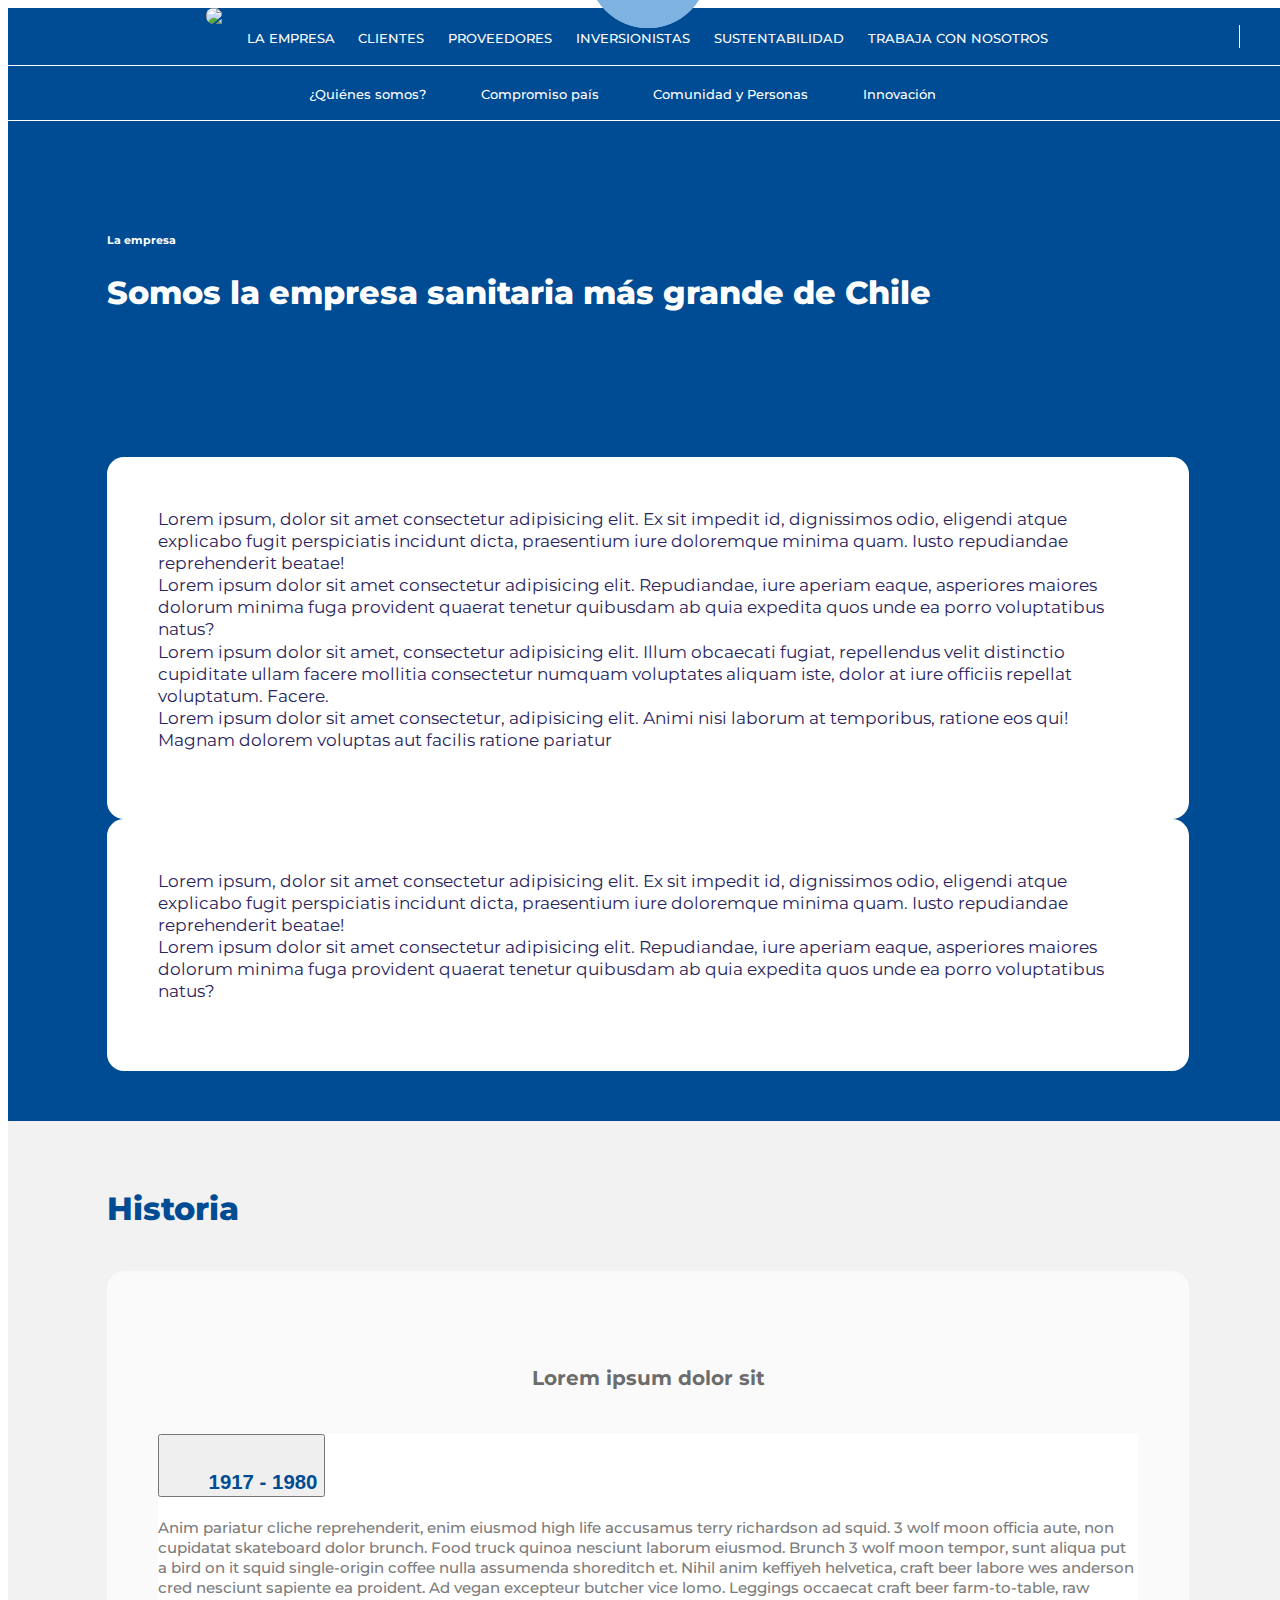
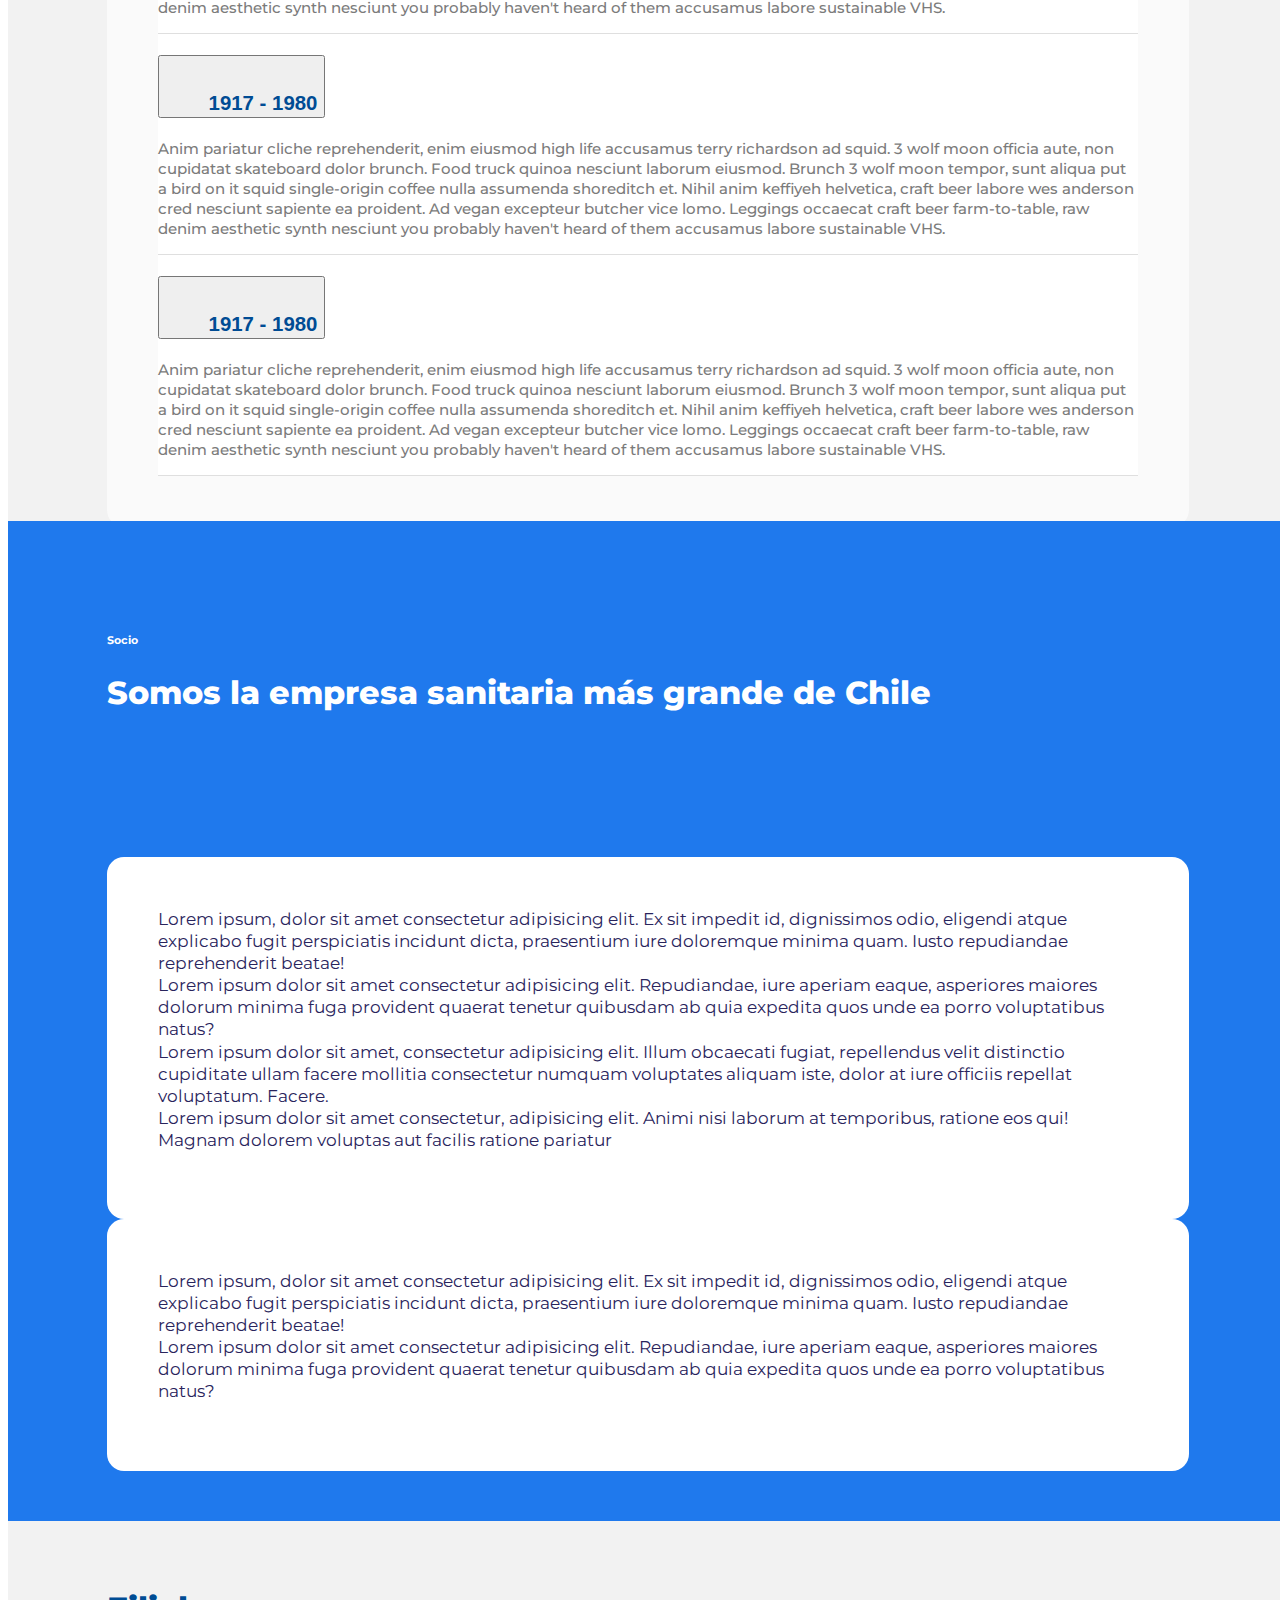
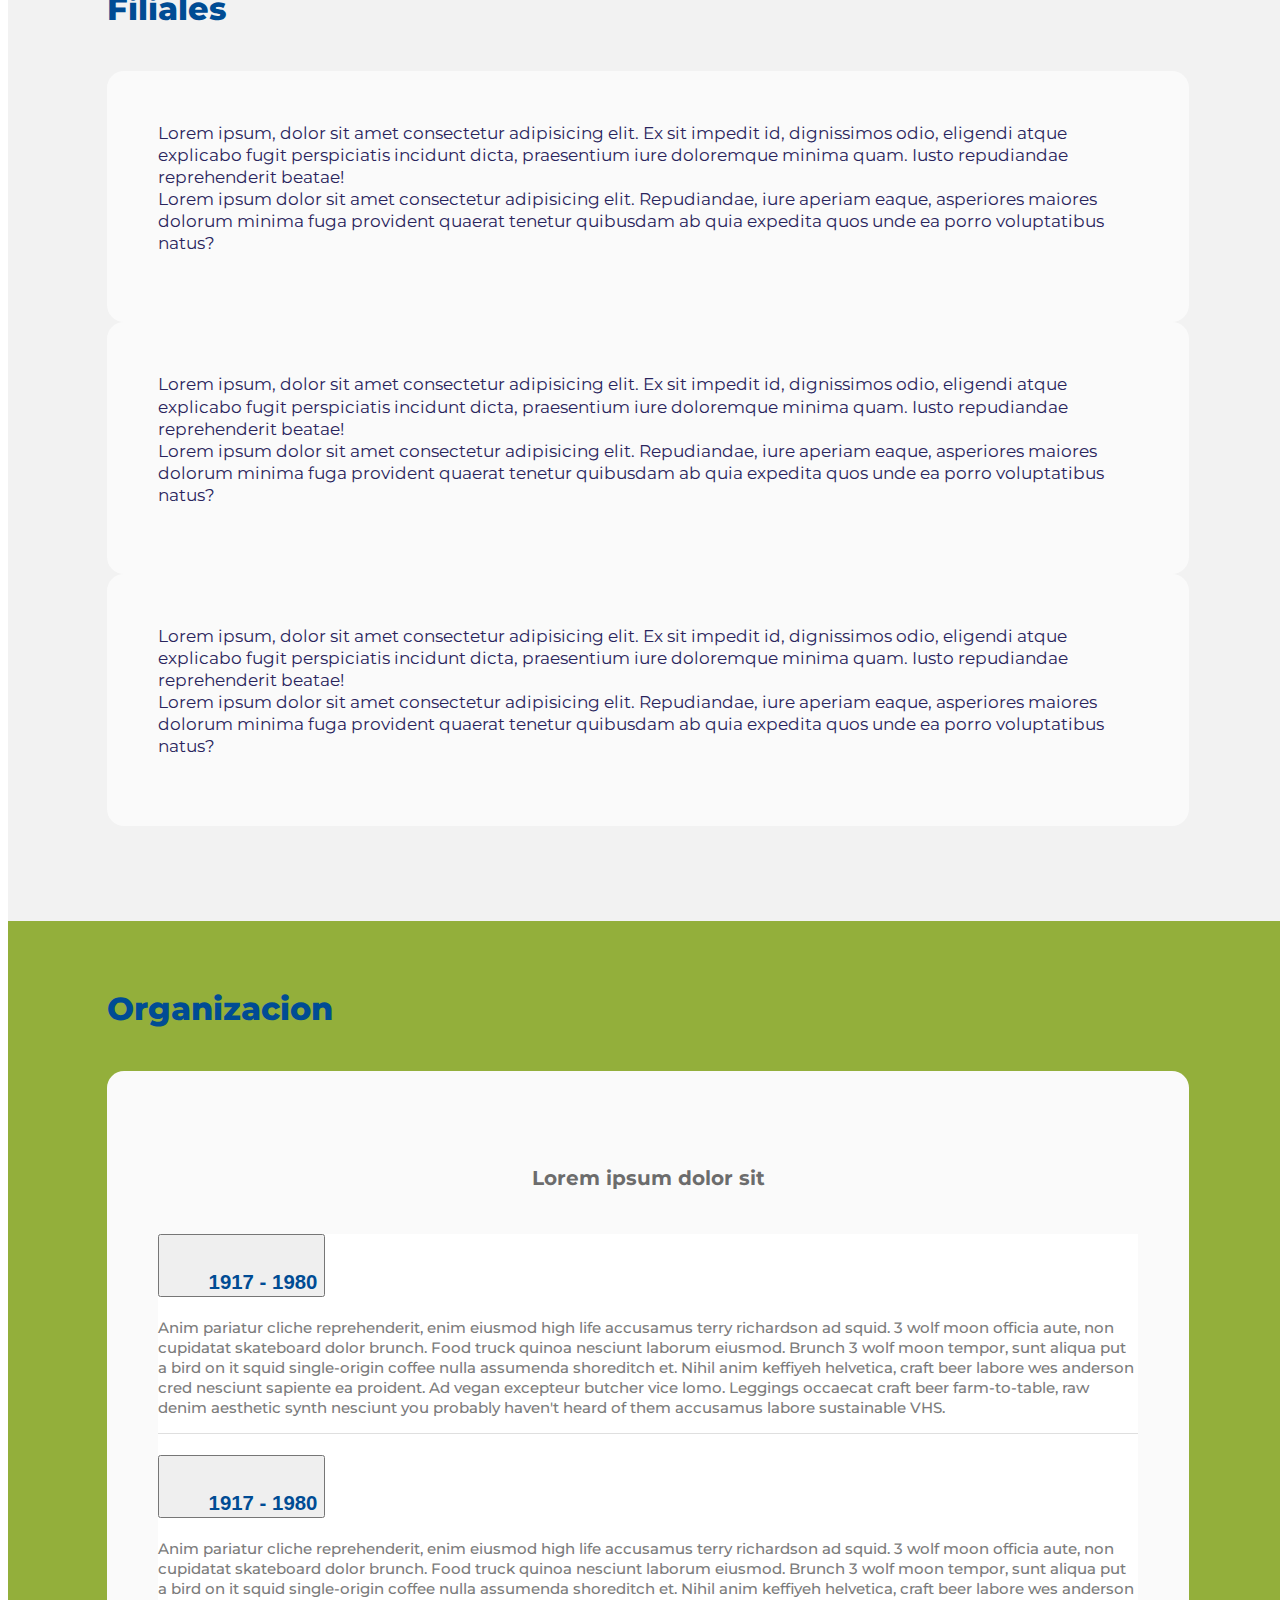
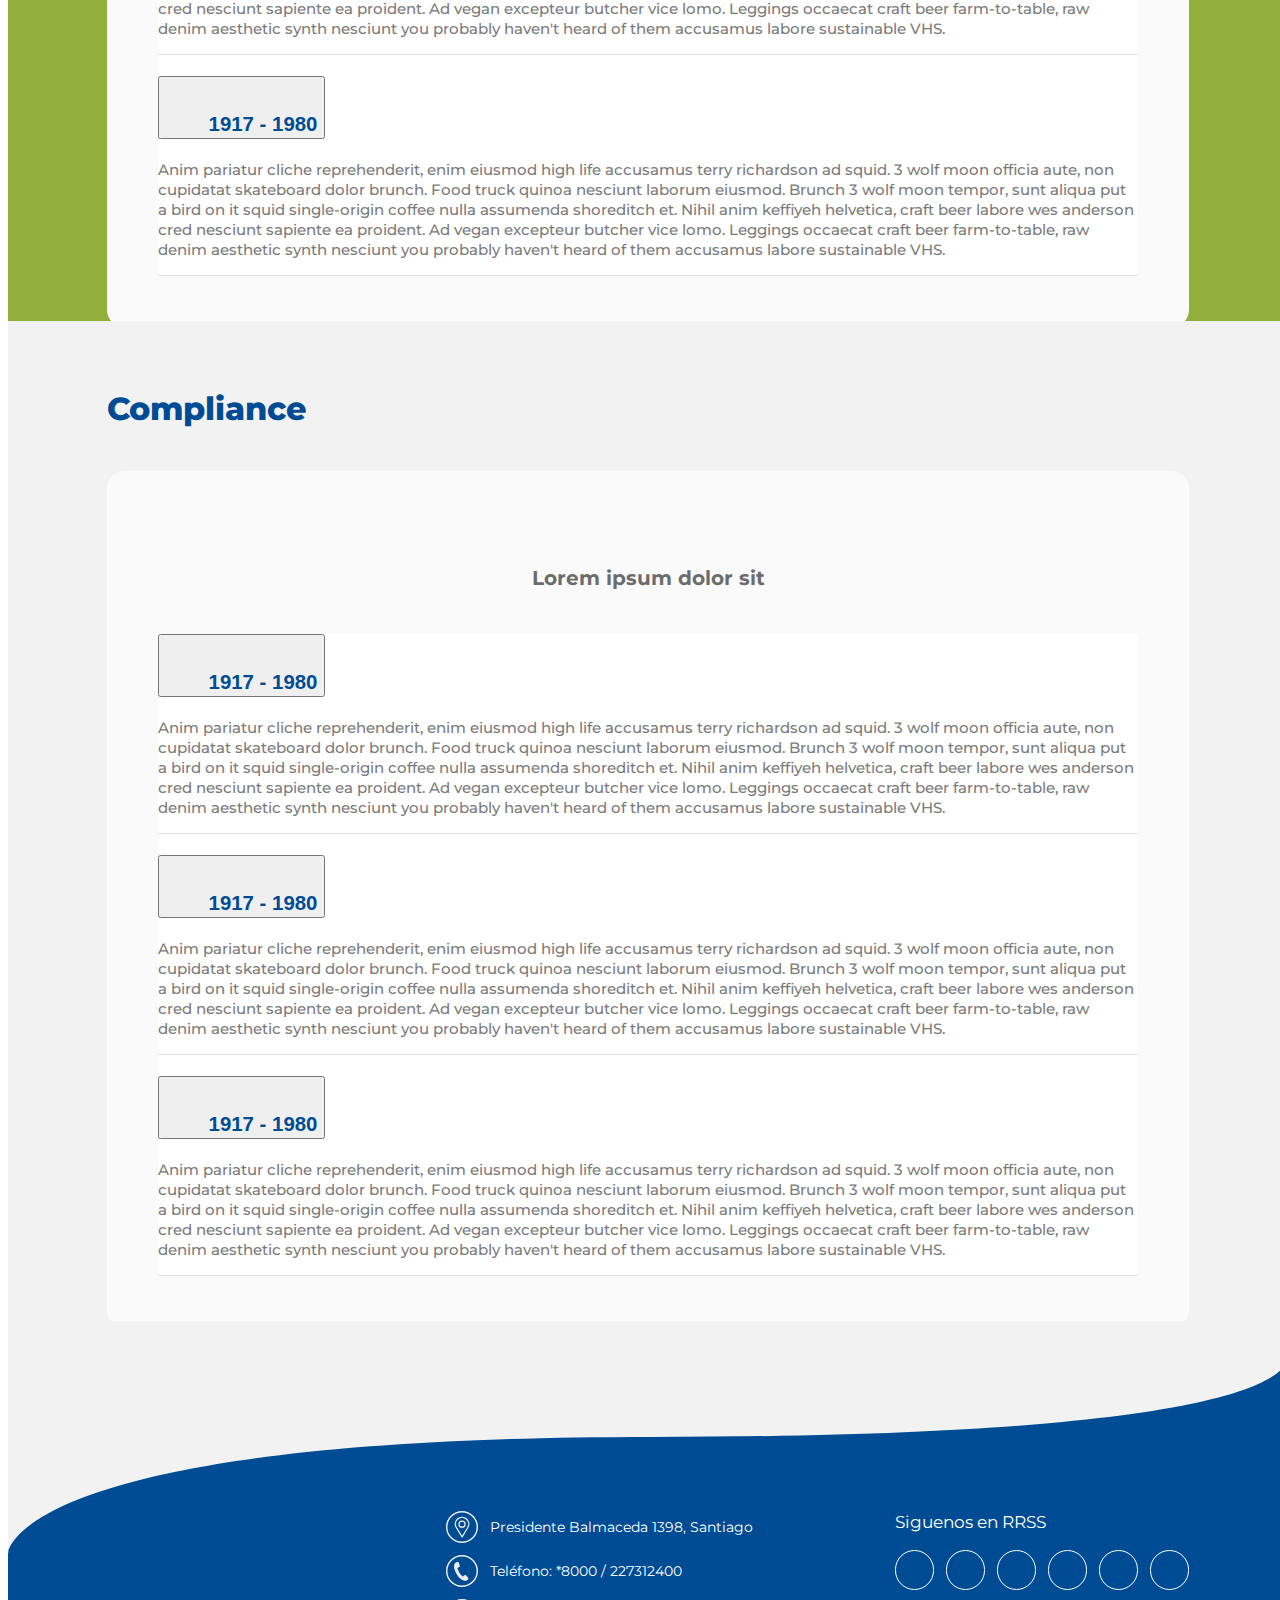
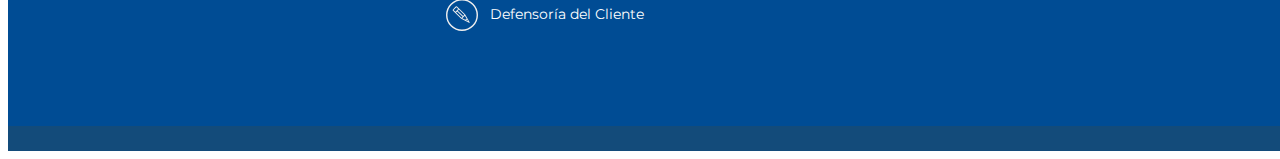
==== index.html @ 18c3deb4 "dev | add footer" ====
<!DOCTYPE html>
<html lang="en">

<head>

  <title>Aguas Andinas</title>
  
  <meta http-equiv="Content-Type" content="text/html; charset=UTF-8" />
  <meta http-equiv="X-UA-Compatible" content="IE=edge,chrome=1">
  <meta name="viewport" content="width=device-width,initial-scale=1">
  <link href="https://fonts.googleapis.com/css2?family=Montserrat:wght@300;400;500;700;800&display=swap"
    rel="stylesheet">
  <link rel="stylesheet" href="https://use.fontawesome.com/releases/v5.8.2/css/all.css"
    integrity="sha384-oS3vJWv+0UjzBfQzYUhtDYW+Pj2yciDJxpsK1OYPAYjqT085Qq/1cq5FLXAZQ7Ay" crossorigin="anonymous" async>
  <link rel="stylesheet" href="https://cdn.jsdelivr.net/npm/bootstrap@4.5.3/dist/css/bootstrap.min.css" integrity="sha384-TX8t27EcRE3e/ihU7zmQxVncDAy5uIKz4rEkgIXeMed4M0jlfIDPvg6uqKI2xXr2" crossorigin="anonymous">
  <link rel="stylesheet" href="css/tiny-slider.css" type="text/css">
  <link rel="stylesheet" href="css/animate.css" type="text/css">
  <link rel="stylesheet" href="css/normalize.css" type="text/css">
  <link rel="stylesheet" href="css/estilos.css" type="text/css">

</head>

<body>

  <header>
    <div class="wrap-2">
      <div class="head-izq">
        <div class="btn-menu">
          <i class="fas fa-bars"></i>
        </div>
        <a href="#" class="logo">
          <img src="images/logo.svg" alt="">
        </a>
      </div>
      <nav>
        <ul>
          <li><a href="#">LA EMPRESA</a></li>
          <li><a href="#">CLIENTES</a></li>
          <li><a href="#">PROVEEDORES</a></li>
          <li><a href="#">INVERSIONISTAS</a></li>
          <li><a href="#">SUSTENTABILIDAD</a></li>
          <li><a href="#">TRABAJA CON NOSOTROS</a></li>
        </ul>
      </nav>
      <div class="alerta">
        <img src="images/ic-alerta.png" alt="">
      </div>
      <div class="iconos">
        <div class="lupa">
          <img src="images/ic-lupa.svg" alt="">
        </div>
        <div class="user">
          <img src="images/ic-user.svg" alt="">
        </div>
      </div>
    </div>
    <div class="wrap-3">
      <nav class="nav-2">
        <ul>
          <li><a href="#">¿Quiénes somos?</a></li>
          <li><a href="#">Compromiso país</a></li>
          <li><a href="#">Comunidad y Personas</a></li>
          <li><a href="#">Innovación</a></li>
        </ul>
      </nav>
    </div>
  </header>

  <div class="menu-lateral">
    <div class="cerrar-menu">
      <i class="fas fa-times"></i>
    </div>
    <nav>
      <ul>
        <li><a href="#">Empresa</a><span><i class="fas fa-chevron-right"></i></span>
          <ul class="submenu">
            <li><a href="#">Quiénes somos</a></li>
            <li><a href="#">Comunidad y Personas</a></li>
            <li><a href="#">Innovación</a></li>
          </ul>
        </li>
        <li><a href="#">Clientes</a><span><i class="fas fa-chevron-right"></i></span>
          <ul class="submenu">
            <li><a href="#">Quiénes somos</a></li>
            <li><a href="#">Comunidad y Personas</a></li>
            <li><a href="#">Innovación</a></li>
          </ul>
        </li>
        <li><a href="#">Proveedores</a><span><i class="fas fa-chevron-right"></i></span>
          <ul class="submenu">
            <li><a href="#">Quiénes somos</a></li>
            <li><a href="#">Comunidad y Personas</a></li>
            <li><a href="#">Innovación</a></li>
          </ul>
        </li>
        <li><a href="#">Inversionistas</a><span><i class="fas fa-chevron-right"></i></span>
          <ul class="submenu">
            <li><a href="#">Quiénes somos</a></li>
            <li><a href="#">Comunidad y Personas</a></li>
            <li><a href="#">Innovación</a></li>
          </ul>
        </li>
        <li><a href="#">Sustentabilidad</a><span><i class="fas fa-chevron-right"></i></span>
          <ul class="submenu">
            <li><a href="#">Quiénes somos</a></li>
            <li><a href="#">Comunidad y Personas</a></li>
            <li><a href="#">Innovación</a></li>
          </ul>
        </li>
        <li><a href="#">Trabaja con Nosotros</a><span><i class="fas fa-chevron-right"></i></span>
          <ul class="submenu">
            <li><a href="#">Quiénes somos</a></li>
            <li><a href="#">Comunidad y Personas</a></li>
            <li><a href="#">Innovación</a></li>
          </ul>
        </li>
      </ul>
    </nav>
    <div class="accesos-rapidos">
      <span>Accesos Rápidos <i class="fas fa-chevron-right"></i></span>
      <ul>
        <li><a href="#">Revisa Trabajos En Vía Pública</a></li>
        <li><a href="#">Pagar Cuenta</a></li>
        <li><a href="#">Servicio Al Cliente</a></li>
        <li><a href="#">Informa Lectura De Tu Medidor</a></li>
        <li><a href="#">Descarga Tu Boleta</a></li>
        <li><a href="#">Lugares De Pago</a></li>
      </ul>
    </div>
  </div>

  <div class="buscador">
    <input type="text">
    <button>Buscar</button>
  </div>

  <div class="login">
    <div class="w-login">
      <div class="cerrar-login">
        <img src="images/cerrar.svg" alt="">
      </div>
      <h3>Mi Oficina Virtual</h3>

      <div class="form-group">
        <label>Rut</label>
        <input type="text">
      </div>

      <div class="form-group">
        <label>Contraseña</label>
        <input type="password">
      </div>
      <input type="submit" value="INGRESAR">
      <div class="links-login">
        <a href="#">¿Olvidaste tu contraseña?</a>
        <a href="#">Olvidé mi usuario</a>
      </div>

      <div class="login-redes">
        <div class="otras"><span>o</span></div>
        <a href="#" class="facebook"><i class="fab fa-facebook"></i> Ingresar con Facebook</a>
        <a href="#" class="google"><i class="fab fa-google"></i> Ingresar con Google</a>
        <a href="#" class="twitter"><i class="fab fa-twitter"></i> Ingresar con Twitter</a>
      </div>
      <div class="registrarme">
        <a href="#">Quiero registrarme</a>
        
      </div>
    </div>
  </div>

  <!--<section class="slide-home">
    <div class="carrusel blanco">
      <div class="c-1">
        <div class="item">
          <img src="images/slide1.jpg" class="img-slide" alt="">
          <div class="texto">
            <h5 class="wow fadeInUp2">Haz todo lo que necesitas en tu</h5>
            <h2 class="wow fadeInUp2">Oficina Virtual</h2>
          </div>
        </div>
        <div class="item">
          <img src="images/slide1.jpg" class="img-slide" alt="">
          <div class="texto">
            <h5>Haz todo lo que necesitas en tu</h5>
            <h2>Oficina Virtual</h2>
          </div>
        </div>
        <div class="item">
          <img src="images/slide1.jpg" class="img-slide" alt="">
          <div class="texto">
            <h5>Haz todo lo que necesitas en tu</h5>
            <h2>Oficina Virtual</h2>
          </div>
        </div>
      </div>
    </div>
  </section>-->

  <section class="empresa">
    <div class="wrap-int">
      <div class="row">
        <div class="col-lg-12">
          <div class="row">
            <div class="col-lg-4">
              <h6>La empresa</h6>
              <h2 class="titulo-white">Somos la empresa sanitaria más grande de Chile</h2>              
            </div>
            <div class="col-lg-8">
              <img class="img-01" src="images/01.La_empresa.png">
            </div>
          </div>
          <div class="row align-items-end">
            <div class="col-lg-6">
              <div class="card-cont">
                <p>Lorem ipsum, dolor sit amet consectetur adipisicing elit. Ex sit impedit id, dignissimos odio, eligendi atque explicabo fugit perspiciatis incidunt dicta, praesentium iure doloremque minima quam. Iusto repudiandae reprehenderit beatae!<br>
                Lorem ipsum dolor sit amet consectetur adipisicing elit. Repudiandae, iure aperiam eaque, asperiores maiores dolorum minima fuga provident quaerat tenetur quibusdam ab quia expedita quos unde ea porro voluptatibus natus?<br>
                Lorem ipsum dolor sit amet, consectetur adipisicing elit. Illum obcaecati fugiat, repellendus velit distinctio cupiditate ullam facere mollitia consectetur numquam voluptates aliquam iste, dolor at iure officiis repellat voluptatum. Facere.<br>
                Lorem ipsum dolor sit amet consectetur, adipisicing elit. Animi nisi laborum at temporibus, ratione eos qui! Magnam dolorem voluptas aut facilis ratione pariatur
                </p>                
              </div>
            </div>
            <div class="col-lg-6">
              <div class="card-cont">
                <p>Lorem ipsum, dolor sit amet consectetur adipisicing elit. Ex sit impedit id, dignissimos odio, eligendi atque explicabo fugit perspiciatis incidunt dicta, praesentium iure doloremque minima quam. Iusto repudiandae reprehenderit beatae!<br>
                Lorem ipsum dolor sit amet consectetur adipisicing elit. Repudiandae, iure aperiam eaque, asperiores maiores dolorum minima fuga provident quaerat tenetur quibusdam ab quia expedita quos unde ea porro voluptatibus natus?
                </p>                
              </div>
            </div>
          </div>
        </div>
      </div>
    </div>
  </section>

  <section class="historia">
    <div class="wrap-int">
      <div class="row">
        <div class="col-lg-12">
          <div class="row">
            <div class="col-lg-4">
              <h2 class="titulo-blue">Historia</h2>
            </div>
          </div>
          <div class="row">
            <div class="col-lg-12">
              <div class="card-cont">
                <div class="row">
                  <div class="col-lg-12">
                    <div class="circle-date">
                      <p>1861</p>
                    </div>
                    <h3>Lorem ipsum dolor sit</h3>
                  </div>
                  <div class="col-lg-12 ">
                    <div class="accordion" id="accordionExample">
                      <div class="card">
                        <div class="card-header" id="headingOne">
                          <h2 class="mb-0">
                            <button class="btn btn-block text-left" type="button" data-toggle="collapse" data-target="#collapseOne" aria-expanded="true" aria-controls="collapseOne">
                              <span class="ico-plus"></span><h5>1917 - 1980</h5>
                            </button>
                          </h2>
                        </div>
                    
                        <div id="collapseOne" class="collapse show" aria-labelledby="headingOne" data-parent="#accordionExample">
                          <div class="card-body">
                            <p>
                              Anim pariatur cliche reprehenderit, enim eiusmod high life accusamus terry richardson ad squid. 3 wolf moon officia aute, non cupidatat skateboard dolor brunch. Food truck quinoa nesciunt laborum eiusmod. Brunch 3 wolf moon tempor, sunt aliqua put a bird on it squid single-origin coffee nulla assumenda shoreditch et. Nihil anim keffiyeh helvetica, craft beer labore wes anderson cred nesciunt sapiente ea proident. Ad vegan excepteur butcher vice lomo. Leggings occaecat craft beer farm-to-table, raw denim aesthetic synth nesciunt you probably haven't heard of them accusamus labore sustainable VHS.                              
                            </p>
                          </div>
                        </div>
                      </div>
                      <div class="card">
                        <div class="card-header" id="headingTwo">
                          <h2 class="mb-0">
                            <button class="btn btn-block text-left collapsed" type="button" data-toggle="collapse" data-target="#collapseTwo" aria-expanded="false" aria-controls="collapseTwo">
                              <span class="ico-plus"></span><h5>1917 - 1980</h5>
                            </button>
                          </h2>
                        </div>
                        <div id="collapseTwo" class="collapse" aria-labelledby="headingTwo" data-parent="#accordionExample">
                          <div class="card-body">
                            <p>
                              Anim pariatur cliche reprehenderit, enim eiusmod high life accusamus terry richardson ad squid. 3 wolf moon officia aute, non cupidatat skateboard dolor brunch. Food truck quinoa nesciunt laborum eiusmod. Brunch 3 wolf moon tempor, sunt aliqua put a bird on it squid single-origin coffee nulla assumenda shoreditch et. Nihil anim keffiyeh helvetica, craft beer labore wes anderson cred nesciunt sapiente ea proident. Ad vegan excepteur butcher vice lomo. Leggings occaecat craft beer farm-to-table, raw denim aesthetic synth nesciunt you probably haven't heard of them accusamus labore sustainable VHS.                              
                            </p>
                          </div>
                        </div>
                      </div>
                      <div class="card">
                        <div class="card-header" id="headingThree">
                          <h2 class="mb-0">
                            <button class="btn btn-block text-left collapsed" type="button" data-toggle="collapse" data-target="#collapseThree" aria-expanded="false" aria-controls="collapseThree">
                              <span class="ico-plus"></span><h5>1917 - 1980</h5>
                            </button>
                          </h2>
                        </div>
                        <div id="collapseThree" class="collapse" aria-labelledby="headingThree" data-parent="#accordionExample">
                          <div class="card-body">
                            <p>
                              Anim pariatur cliche reprehenderit, enim eiusmod high life accusamus terry richardson ad squid. 3 wolf moon officia aute, non cupidatat skateboard dolor brunch. Food truck quinoa nesciunt laborum eiusmod. Brunch 3 wolf moon tempor, sunt aliqua put a bird on it squid single-origin coffee nulla assumenda shoreditch et. Nihil anim keffiyeh helvetica, craft beer labore wes anderson cred nesciunt sapiente ea proident. Ad vegan excepteur butcher vice lomo. Leggings occaecat craft beer farm-to-table, raw denim aesthetic synth nesciunt you probably haven't heard of them accusamus labore sustainable VHS.                              
                            </p>
                          </div>
                        </div>
                      </div>
                    </div>                               
                  </div>
                </div>
              </div>
            </div>
          </div>
        </div>        
      </div>
      <!--<div class="accesos-desktop">
        <div class="carrusel con-nav azul">
          <div class="c-6">
            <div class="item">
              <a href="#" class="item-acceso">
                <figure>
                  <img src="images/ic1.svg" alt="">
                </figure>
                <p>REVISA TRABAJOS<br> EN VÍA PÚBLICA</p>
              </a>
            </div>
            <div class="item">
              <a href="#" class="item-acceso">
                <figure>
                  <img src="images/ic2.svg" alt="">
                </figure>
                <p>Paga tu Cuenta</p>
              </a>
            </div>
            <div class="item">
              <a href="#" class="item-acceso">
                <figure>
                  <img src="images/ic3.svg" alt="">
                </figure>
                <p>SERVICIO<br> AL CLIENTE</p>
              </a>
            </div>
            <div class="item">
              <a href="#" class="item-acceso">
                <figure>
                  <img src="images/ic4.svg" alt="">
                </figure>
                <p>INFORMA LECTURA<br> DE TU MEDIDOR</p>
              </a>
            </div>
            <div class="item">
              <a href="#" class="item-acceso">
                <figure>
                  <img src="images/ic5.svg" alt="">
                </figure>
                <p>DESCARGA<br> TU BOLETA</p>
              </a>
            </div>
            <div class="item">
              <a href="#" class="item-acceso">
                <figure>
                  <img src="images/ic6.svg" alt="">
                </figure>
                <p>LUGARES<br> DE PAGO</p>
              </a>
            </div>
            <div class="item">
              <a href="#" class="item-acceso">
                <figure>
                  <img src="images/ic7.svg" alt="">
                </figure>
                <p>Mi Boleta<br> por E-mail</p>
              </a>
            </div>
            <div class="item">
              <a href="#" class="item-acceso">
                <figure>
                  <img src="images/ic8.svg" alt="">
                </figure>
                <p>Agenda tu<br> Atención</p>
              </a>
            </div>
            <div class="item">
              <a href="#" class="item-acceso">
                <figure>
                  <img src="images/ic9.svg" alt="">
                </figure>
                <p>Ayuda COVID-19</p>
              </a>
            </div>
          </div>
        </div>
      </div>
      <div class="accesos-mobile">
        <div class="row">
          <div class="col-sm-4 col-6">
            <a href="#" class="item-acceso">
              <figure>
                <img src="images/ic1.svg" alt="">
              </figure>
              <p>REVISA TRABAJOS<br> EN VÍA PÚBLICA</p>
            </a>
          </div>
          <div class="col-sm-4 col-6">
            <a href="#" class="item-acceso">
              <figure>
                <img src="images/ic2.svg" alt="">
              </figure>
              <p>Paga tu Cuenta</p>
            </a>
          </div>
          <div class="col-sm-4 col-6">
            <a href="#" class="item-acceso">
              <figure>
                <img src="images/ic3.svg" alt="">
              </figure>
              <p>SERVICIO<br> AL CLIENTE</p>
            </a>
          </div>
          <div class="col-sm-4 col-6">
            <a href="#" class="item-acceso">
              <figure>
                <img src="images/ic4.svg" alt="">
              </figure>
              <p>INFORMA LECTURA<br> DE TU MEDIDOR</p>
            </a>
          </div>
          <div class="col-sm-4 col-6">
            <a href="#" class="item-acceso">
              <figure>
                <img src="images/ic5.svg" alt="">
              </figure>
              <p>DESCARGA<br> TU BOLETA</p>
            </a>
          </div>
          <div class="col-sm-4 col-6">
            <a href="#" class="item-acceso">
              <figure>
                <img src="images/ic6.svg" alt="">
              </figure>
              <p>LUGARES<br> DE PAGO</p>
            </a>
          </div>
          <div class="col-sm-4 col-6">
            <a href="#" class="item-acceso">
              <figure>
                <img src="images/ic7.svg" alt="">
              </figure>
              <p>Mi Boleta<br> por E-mail</p>
            </a>
          </div>
          <div class="col-sm-4 col-6">
            <a href="#" class="item-acceso">
              <figure>
                <img src="images/ic8.svg" alt="">
              </figure>
              <p>Agenda tu<br> Atención</p>
            </a>
          </div>
          <div class="col-sm-4 col-6">
            <a href="#" class="item-acceso">
              <figure>
                <img src="images/ic9.svg" alt="">
              </figure>
              <p>Ayuda COVID-19</p>
            </a>
          </div>
        </div>
      </div>-->
    </div>
  </section>

  <section class="socio">
    <div class="wrap-int">
      <div class="row">
        <div class="col-lg-12">
          <div class="row">
            <div class="col-lg-4">
              <h6>Socio</h6>
              <h2 class="titulo-white">Somos la empresa sanitaria más grande de Chile</h2>              
            </div>
            <div class="col-lg-8">
              <img class="img-01" src="images/01.La_empresa.png">
            </div>
          </div>
          <div class="row align-items-end">
            <div class="col-lg-6">
              <div class="card-cont">
                <p>Lorem ipsum, dolor sit amet consectetur adipisicing elit. Ex sit impedit id, dignissimos odio, eligendi atque explicabo fugit perspiciatis incidunt dicta, praesentium iure doloremque minima quam. Iusto repudiandae reprehenderit beatae!<br>
                Lorem ipsum dolor sit amet consectetur adipisicing elit. Repudiandae, iure aperiam eaque, asperiores maiores dolorum minima fuga provident quaerat tenetur quibusdam ab quia expedita quos unde ea porro voluptatibus natus?<br>
                Lorem ipsum dolor sit amet, consectetur adipisicing elit. Illum obcaecati fugiat, repellendus velit distinctio cupiditate ullam facere mollitia consectetur numquam voluptates aliquam iste, dolor at iure officiis repellat voluptatum. Facere.<br>
                Lorem ipsum dolor sit amet consectetur, adipisicing elit. Animi nisi laborum at temporibus, ratione eos qui! Magnam dolorem voluptas aut facilis ratione pariatur
                </p>                
              </div>
            </div>
            <div class="col-lg-6">
              <div class="card-cont">
                <p>Lorem ipsum, dolor sit amet consectetur adipisicing elit. Ex sit impedit id, dignissimos odio, eligendi atque explicabo fugit perspiciatis incidunt dicta, praesentium iure doloremque minima quam. Iusto repudiandae reprehenderit beatae!<br>
                Lorem ipsum dolor sit amet consectetur adipisicing elit. Repudiandae, iure aperiam eaque, asperiores maiores dolorum minima fuga provident quaerat tenetur quibusdam ab quia expedita quos unde ea porro voluptatibus natus?
                </p>                
              </div>
            </div>
          </div>
        </div>
      </div>
    </div>
  </section> 

  <section class="filiales">
    <div class="wrap-int">
      <div class="row">
        <div class="col-lg-12">
          <div class="row">
            <div class="col-lg-4">
              <h2 class="titulo-blue">Filiales</h2>
            </div>
          </div>
          <div class="row">
            <div class="col-lg-4">
              <div class="card-cont">
                <p>Lorem ipsum, dolor sit amet consectetur adipisicing elit. Ex sit impedit id, dignissimos odio, eligendi atque explicabo fugit perspiciatis incidunt dicta, praesentium iure doloremque minima quam. Iusto repudiandae reprehenderit beatae!<br>
                Lorem ipsum dolor sit amet consectetur adipisicing elit. Repudiandae, iure aperiam eaque, asperiores maiores dolorum minima fuga provident quaerat tenetur quibusdam ab quia expedita quos unde ea porro voluptatibus natus?
                </p>                
              </div>
            </div>
            <div class="col-lg-4">
              <div class="card-cont">
                <p>Lorem ipsum, dolor sit amet consectetur adipisicing elit. Ex sit impedit id, dignissimos odio, eligendi atque explicabo fugit perspiciatis incidunt dicta, praesentium iure doloremque minima quam. Iusto repudiandae reprehenderit beatae!<br>
                Lorem ipsum dolor sit amet consectetur adipisicing elit. Repudiandae, iure aperiam eaque, asperiores maiores dolorum minima fuga provident quaerat tenetur quibusdam ab quia expedita quos unde ea porro voluptatibus natus?
                </p>                
              </div>
            </div>
            <div class="col-lg-4">
              <div class="card-cont">
                <p>Lorem ipsum, dolor sit amet consectetur adipisicing elit. Ex sit impedit id, dignissimos odio, eligendi atque explicabo fugit perspiciatis incidunt dicta, praesentium iure doloremque minima quam. Iusto repudiandae reprehenderit beatae!<br>
                Lorem ipsum dolor sit amet consectetur adipisicing elit. Repudiandae, iure aperiam eaque, asperiores maiores dolorum minima fuga provident quaerat tenetur quibusdam ab quia expedita quos unde ea porro voluptatibus natus?
                </p>                
              </div>
            </div>
          </div>
        </div>        
      </div>
      <!--<div class="accesos-desktop">
        <div class="carrusel con-nav azul">
          <div class="c-6">
            <div class="item">
              <a href="#" class="item-acceso">
                <figure>
                  <img src="images/ic1.svg" alt="">
                </figure>
                <p>REVISA TRABAJOS<br> EN VÍA PÚBLICA</p>
              </a>
            </div>
            <div class="item">
              <a href="#" class="item-acceso">
                <figure>
                  <img src="images/ic2.svg" alt="">
                </figure>
                <p>Paga tu Cuenta</p>
              </a>
            </div>
            <div class="item">
              <a href="#" class="item-acceso">
                <figure>
                  <img src="images/ic3.svg" alt="">
                </figure>
                <p>SERVICIO<br> AL CLIENTE</p>
              </a>
            </div>
            <div class="item">
              <a href="#" class="item-acceso">
                <figure>
                  <img src="images/ic4.svg" alt="">
                </figure>
                <p>INFORMA LECTURA<br> DE TU MEDIDOR</p>
              </a>
            </div>
            <div class="item">
              <a href="#" class="item-acceso">
                <figure>
                  <img src="images/ic5.svg" alt="">
                </figure>
                <p>DESCARGA<br> TU BOLETA</p>
              </a>
            </div>
            <div class="item">
              <a href="#" class="item-acceso">
                <figure>
                  <img src="images/ic6.svg" alt="">
                </figure>
                <p>LUGARES<br> DE PAGO</p>
              </a>
            </div>
            <div class="item">
              <a href="#" class="item-acceso">
                <figure>
                  <img src="images/ic7.svg" alt="">
                </figure>
                <p>Mi Boleta<br> por E-mail</p>
              </a>
            </div>
            <div class="item">
              <a href="#" class="item-acceso">
                <figure>
                  <img src="images/ic8.svg" alt="">
                </figure>
                <p>Agenda tu<br> Atención</p>
              </a>
            </div>
            <div class="item">
              <a href="#" class="item-acceso">
                <figure>
                  <img src="images/ic9.svg" alt="">
                </figure>
                <p>Ayuda COVID-19</p>
              </a>
            </div>
          </div>
        </div>
      </div>
      <div class="accesos-mobile">
        <div class="row">
          <div class="col-sm-4 col-6">
            <a href="#" class="item-acceso">
              <figure>
                <img src="images/ic1.svg" alt="">
              </figure>
              <p>REVISA TRABAJOS<br> EN VÍA PÚBLICA</p>
            </a>
          </div>
          <div class="col-sm-4 col-6">
            <a href="#" class="item-acceso">
              <figure>
                <img src="images/ic2.svg" alt="">
              </figure>
              <p>Paga tu Cuenta</p>
            </a>
          </div>
          <div class="col-sm-4 col-6">
            <a href="#" class="item-acceso">
              <figure>
                <img src="images/ic3.svg" alt="">
              </figure>
              <p>SERVICIO<br> AL CLIENTE</p>
            </a>
          </div>
          <div class="col-sm-4 col-6">
            <a href="#" class="item-acceso">
              <figure>
                <img src="images/ic4.svg" alt="">
              </figure>
              <p>INFORMA LECTURA<br> DE TU MEDIDOR</p>
            </a>
          </div>
          <div class="col-sm-4 col-6">
            <a href="#" class="item-acceso">
              <figure>
                <img src="images/ic5.svg" alt="">
              </figure>
              <p>DESCARGA<br> TU BOLETA</p>
            </a>
          </div>
          <div class="col-sm-4 col-6">
            <a href="#" class="item-acceso">
              <figure>
                <img src="images/ic6.svg" alt="">
              </figure>
              <p>LUGARES<br> DE PAGO</p>
            </a>
          </div>
          <div class="col-sm-4 col-6">
            <a href="#" class="item-acceso">
              <figure>
                <img src="images/ic7.svg" alt="">
              </figure>
              <p>Mi Boleta<br> por E-mail</p>
            </a>
          </div>
          <div class="col-sm-4 col-6">
            <a href="#" class="item-acceso">
              <figure>
                <img src="images/ic8.svg" alt="">
              </figure>
              <p>Agenda tu<br> Atención</p>
            </a>
          </div>
          <div class="col-sm-4 col-6">
            <a href="#" class="item-acceso">
              <figure>
                <img src="images/ic9.svg" alt="">
              </figure>
              <p>Ayuda COVID-19</p>
            </a>
          </div>
        </div>
      </div>-->
    </div>
  </section> 

  <section class="organizacion">
    <div class="wrap-int">
      <div class="row">
        <div class="col-lg-12">
          <div class="row">
            <div class="col-lg-4">
              <h2 class="titulo-blue">Organizacion</h2>
            </div>
          </div>
          <div class="row">
            <div class="col-lg-12">
              <div class="card-cont">
                <div class="row">
                  <div class="col-lg-12">
                    <div class="circle-date">
                      <p>1861</p>
                    </div>
                    <h3>Lorem ipsum dolor sit</h3>
                  </div>
                  <div class="col-lg-12 ">
                    <div class="accordion" id="accordionExample">
                      <div class="card">
                        <div class="card-header" id="headingOne">
                          <h2 class="mb-0">
                            <button class="btn btn-block text-left" type="button" data-toggle="collapse" data-target="#collapseOne" aria-expanded="true" aria-controls="collapseOne">
                              <span class="ico-plus"></span><h5>1917 - 1980</h5>
                            </button>
                          </h2>
                        </div>
                    
                        <div id="collapseOne" class="collapse show" aria-labelledby="headingOne" data-parent="#accordionExample">
                          <div class="card-body">
                            <p>
                              Anim pariatur cliche reprehenderit, enim eiusmod high life accusamus terry richardson ad squid. 3 wolf moon officia aute, non cupidatat skateboard dolor brunch. Food truck quinoa nesciunt laborum eiusmod. Brunch 3 wolf moon tempor, sunt aliqua put a bird on it squid single-origin coffee nulla assumenda shoreditch et. Nihil anim keffiyeh helvetica, craft beer labore wes anderson cred nesciunt sapiente ea proident. Ad vegan excepteur butcher vice lomo. Leggings occaecat craft beer farm-to-table, raw denim aesthetic synth nesciunt you probably haven't heard of them accusamus labore sustainable VHS.                              
                            </p>
                          </div>
                        </div>
                      </div>
                      <div class="card">
                        <div class="card-header" id="headingTwo">
                          <h2 class="mb-0">
                            <button class="btn btn-block text-left collapsed" type="button" data-toggle="collapse" data-target="#collapseTwo" aria-expanded="false" aria-controls="collapseTwo">
                              <span class="ico-plus"></span><h5>1917 - 1980</h5>
                            </button>
                          </h2>
                        </div>
                        <div id="collapseTwo" class="collapse" aria-labelledby="headingTwo" data-parent="#accordionExample">
                          <div class="card-body">
                            <p>
                              Anim pariatur cliche reprehenderit, enim eiusmod high life accusamus terry richardson ad squid. 3 wolf moon officia aute, non cupidatat skateboard dolor brunch. Food truck quinoa nesciunt laborum eiusmod. Brunch 3 wolf moon tempor, sunt aliqua put a bird on it squid single-origin coffee nulla assumenda shoreditch et. Nihil anim keffiyeh helvetica, craft beer labore wes anderson cred nesciunt sapiente ea proident. Ad vegan excepteur butcher vice lomo. Leggings occaecat craft beer farm-to-table, raw denim aesthetic synth nesciunt you probably haven't heard of them accusamus labore sustainable VHS.                              
                            </p>
                          </div>
                        </div>
                      </div>
                      <div class="card">
                        <div class="card-header" id="headingThree">
                          <h2 class="mb-0">
                            <button class="btn btn-block text-left collapsed" type="button" data-toggle="collapse" data-target="#collapseThree" aria-expanded="false" aria-controls="collapseThree">
                              <span class="ico-plus"></span><h5>1917 - 1980</h5>
                            </button>
                          </h2>
                        </div>
                        <div id="collapseThree" class="collapse" aria-labelledby="headingThree" data-parent="#accordionExample">
                          <div class="card-body">
                            <p>
                              Anim pariatur cliche reprehenderit, enim eiusmod high life accusamus terry richardson ad squid. 3 wolf moon officia aute, non cupidatat skateboard dolor brunch. Food truck quinoa nesciunt laborum eiusmod. Brunch 3 wolf moon tempor, sunt aliqua put a bird on it squid single-origin coffee nulla assumenda shoreditch et. Nihil anim keffiyeh helvetica, craft beer labore wes anderson cred nesciunt sapiente ea proident. Ad vegan excepteur butcher vice lomo. Leggings occaecat craft beer farm-to-table, raw denim aesthetic synth nesciunt you probably haven't heard of them accusamus labore sustainable VHS.                              
                            </p>
                          </div>
                        </div>
                      </div>
                    </div>                               
                  </div>
                </div>
              </div>
            </div>
          </div>
        </div>        
      </div>
      <!--<div class="accesos-desktop">
        <div class="carrusel con-nav azul">
          <div class="c-6">
            <div class="item">
              <a href="#" class="item-acceso">
                <figure>
                  <img src="images/ic1.svg" alt="">
                </figure>
                <p>REVISA TRABAJOS<br> EN VÍA PÚBLICA</p>
              </a>
            </div>
            <div class="item">
              <a href="#" class="item-acceso">
                <figure>
                  <img src="images/ic2.svg" alt="">
                </figure>
                <p>Paga tu Cuenta</p>
              </a>
            </div>
            <div class="item">
              <a href="#" class="item-acceso">
                <figure>
                  <img src="images/ic3.svg" alt="">
                </figure>
                <p>SERVICIO<br> AL CLIENTE</p>
              </a>
            </div>
            <div class="item">
              <a href="#" class="item-acceso">
                <figure>
                  <img src="images/ic4.svg" alt="">
                </figure>
                <p>INFORMA LECTURA<br> DE TU MEDIDOR</p>
              </a>
            </div>
            <div class="item">
              <a href="#" class="item-acceso">
                <figure>
                  <img src="images/ic5.svg" alt="">
                </figure>
                <p>DESCARGA<br> TU BOLETA</p>
              </a>
            </div>
            <div class="item">
              <a href="#" class="item-acceso">
                <figure>
                  <img src="images/ic6.svg" alt="">
                </figure>
                <p>LUGARES<br> DE PAGO</p>
              </a>
            </div>
            <div class="item">
              <a href="#" class="item-acceso">
                <figure>
                  <img src="images/ic7.svg" alt="">
                </figure>
                <p>Mi Boleta<br> por E-mail</p>
              </a>
            </div>
            <div class="item">
              <a href="#" class="item-acceso">
                <figure>
                  <img src="images/ic8.svg" alt="">
                </figure>
                <p>Agenda tu<br> Atención</p>
              </a>
            </div>
            <div class="item">
              <a href="#" class="item-acceso">
                <figure>
                  <img src="images/ic9.svg" alt="">
                </figure>
                <p>Ayuda COVID-19</p>
              </a>
            </div>
          </div>
        </div>
      </div>
      <div class="accesos-mobile">
        <div class="row">
          <div class="col-sm-4 col-6">
            <a href="#" class="item-acceso">
              <figure>
                <img src="images/ic1.svg" alt="">
              </figure>
              <p>REVISA TRABAJOS<br> EN VÍA PÚBLICA</p>
            </a>
          </div>
          <div class="col-sm-4 col-6">
            <a href="#" class="item-acceso">
              <figure>
                <img src="images/ic2.svg" alt="">
              </figure>
              <p>Paga tu Cuenta</p>
            </a>
          </div>
          <div class="col-sm-4 col-6">
            <a href="#" class="item-acceso">
              <figure>
                <img src="images/ic3.svg" alt="">
              </figure>
              <p>SERVICIO<br> AL CLIENTE</p>
            </a>
          </div>
          <div class="col-sm-4 col-6">
            <a href="#" class="item-acceso">
              <figure>
                <img src="images/ic4.svg" alt="">
              </figure>
              <p>INFORMA LECTURA<br> DE TU MEDIDOR</p>
            </a>
          </div>
          <div class="col-sm-4 col-6">
            <a href="#" class="item-acceso">
              <figure>
                <img src="images/ic5.svg" alt="">
              </figure>
              <p>DESCARGA<br> TU BOLETA</p>
            </a>
          </div>
          <div class="col-sm-4 col-6">
            <a href="#" class="item-acceso">
              <figure>
                <img src="images/ic6.svg" alt="">
              </figure>
              <p>LUGARES<br> DE PAGO</p>
            </a>
          </div>
          <div class="col-sm-4 col-6">
            <a href="#" class="item-acceso">
              <figure>
                <img src="images/ic7.svg" alt="">
              </figure>
              <p>Mi Boleta<br> por E-mail</p>
            </a>
          </div>
          <div class="col-sm-4 col-6">
            <a href="#" class="item-acceso">
              <figure>
                <img src="images/ic8.svg" alt="">
              </figure>
              <p>Agenda tu<br> Atención</p>
            </a>
          </div>
          <div class="col-sm-4 col-6">
            <a href="#" class="item-acceso">
              <figure>
                <img src="images/ic9.svg" alt="">
              </figure>
              <p>Ayuda COVID-19</p>
            </a>
          </div>
        </div>
      </div>-->
    </div>
  </section>  

  <section class="compliance">
    <div class="wrap-int">
      <div class="row">
        <div class="col-lg-12">
          <div class="row">
            <div class="col-lg-4">
              <h2 class="titulo-blue">Compliance</h2>
            </div>
          </div>
          <div class="row">
            <div class="col-lg-12">
              <div class="card-cont">
                <div class="row">
                  <div class="col-lg-12">
                    <div class="circle-date">
                      <p>1861</p>
                    </div>
                    <h3>Lorem ipsum dolor sit</h3>
                  </div>
                  <div class="col-lg-12 ">
                    <div class="accordion" id="accordionExample">
                      <div class="card">
                        <div class="card-header" id="headingOne">
                          <h2 class="mb-0">
                            <button class="btn btn-block text-left" type="button" data-toggle="collapse" data-target="#collapseOne" aria-expanded="true" aria-controls="collapseOne">
                              <span class="ico-plus"></span><h5>1917 - 1980</h5>
                            </button>
                          </h2>
                        </div>
                    
                        <div id="collapseOne" class="collapse show" aria-labelledby="headingOne" data-parent="#accordionExample">
                          <div class="card-body">
                            <p>
                              Anim pariatur cliche reprehenderit, enim eiusmod high life accusamus terry richardson ad squid. 3 wolf moon officia aute, non cupidatat skateboard dolor brunch. Food truck quinoa nesciunt laborum eiusmod. Brunch 3 wolf moon tempor, sunt aliqua put a bird on it squid single-origin coffee nulla assumenda shoreditch et. Nihil anim keffiyeh helvetica, craft beer labore wes anderson cred nesciunt sapiente ea proident. Ad vegan excepteur butcher vice lomo. Leggings occaecat craft beer farm-to-table, raw denim aesthetic synth nesciunt you probably haven't heard of them accusamus labore sustainable VHS.                              
                            </p>
                          </div>
                        </div>
                      </div>
                      <div class="card">
                        <div class="card-header" id="headingTwo">
                          <h2 class="mb-0">
                            <button class="btn btn-block text-left collapsed" type="button" data-toggle="collapse" data-target="#collapseTwo" aria-expanded="false" aria-controls="collapseTwo">
                              <span class="ico-plus"></span><h5>1917 - 1980</h5>
                            </button>
                          </h2>
                        </div>
                        <div id="collapseTwo" class="collapse" aria-labelledby="headingTwo" data-parent="#accordionExample">
                          <div class="card-body">
                            <p>
                              Anim pariatur cliche reprehenderit, enim eiusmod high life accusamus terry richardson ad squid. 3 wolf moon officia aute, non cupidatat skateboard dolor brunch. Food truck quinoa nesciunt laborum eiusmod. Brunch 3 wolf moon tempor, sunt aliqua put a bird on it squid single-origin coffee nulla assumenda shoreditch et. Nihil anim keffiyeh helvetica, craft beer labore wes anderson cred nesciunt sapiente ea proident. Ad vegan excepteur butcher vice lomo. Leggings occaecat craft beer farm-to-table, raw denim aesthetic synth nesciunt you probably haven't heard of them accusamus labore sustainable VHS.                              
                            </p>
                          </div>
                        </div>
                      </div>
                      <div class="card">
                        <div class="card-header" id="headingThree">
                          <h2 class="mb-0">
                            <button class="btn btn-block text-left collapsed" type="button" data-toggle="collapse" data-target="#collapseThree" aria-expanded="false" aria-controls="collapseThree">
                              <span class="ico-plus"></span><h5>1917 - 1980</h5>
                            </button>
                          </h2>
                        </div>
                        <div id="collapseThree" class="collapse" aria-labelledby="headingThree" data-parent="#accordionExample">
                          <div class="card-body">
                            <p>
                              Anim pariatur cliche reprehenderit, enim eiusmod high life accusamus terry richardson ad squid. 3 wolf moon officia aute, non cupidatat skateboard dolor brunch. Food truck quinoa nesciunt laborum eiusmod. Brunch 3 wolf moon tempor, sunt aliqua put a bird on it squid single-origin coffee nulla assumenda shoreditch et. Nihil anim keffiyeh helvetica, craft beer labore wes anderson cred nesciunt sapiente ea proident. Ad vegan excepteur butcher vice lomo. Leggings occaecat craft beer farm-to-table, raw denim aesthetic synth nesciunt you probably haven't heard of them accusamus labore sustainable VHS.                              
                            </p>
                          </div>
                        </div>
                      </div>
                    </div>                               
                  </div>
                </div>
              </div>
            </div>
          </div>
        </div>        
      </div>
      <!--<div class="accesos-desktop">
        <div class="carrusel con-nav azul">
          <div class="c-6">
            <div class="item">
              <a href="#" class="item-acceso">
                <figure>
                  <img src="images/ic1.svg" alt="">
                </figure>
                <p>REVISA TRABAJOS<br> EN VÍA PÚBLICA</p>
              </a>
            </div>
            <div class="item">
              <a href="#" class="item-acceso">
                <figure>
                  <img src="images/ic2.svg" alt="">
                </figure>
                <p>Paga tu Cuenta</p>
              </a>
            </div>
            <div class="item">
              <a href="#" class="item-acceso">
                <figure>
                  <img src="images/ic3.svg" alt="">
                </figure>
                <p>SERVICIO<br> AL CLIENTE</p>
              </a>
            </div>
            <div class="item">
              <a href="#" class="item-acceso">
                <figure>
                  <img src="images/ic4.svg" alt="">
                </figure>
                <p>INFORMA LECTURA<br> DE TU MEDIDOR</p>
              </a>
            </div>
            <div class="item">
              <a href="#" class="item-acceso">
                <figure>
                  <img src="images/ic5.svg" alt="">
                </figure>
                <p>DESCARGA<br> TU BOLETA</p>
              </a>
            </div>
            <div class="item">
              <a href="#" class="item-acceso">
                <figure>
                  <img src="images/ic6.svg" alt="">
                </figure>
                <p>LUGARES<br> DE PAGO</p>
              </a>
            </div>
            <div class="item">
              <a href="#" class="item-acceso">
                <figure>
                  <img src="images/ic7.svg" alt="">
                </figure>
                <p>Mi Boleta<br> por E-mail</p>
              </a>
            </div>
            <div class="item">
              <a href="#" class="item-acceso">
                <figure>
                  <img src="images/ic8.svg" alt="">
                </figure>
                <p>Agenda tu<br> Atención</p>
              </a>
            </div>
            <div class="item">
              <a href="#" class="item-acceso">
                <figure>
                  <img src="images/ic9.svg" alt="">
                </figure>
                <p>Ayuda COVID-19</p>
              </a>
            </div>
          </div>
        </div>
      </div>
      <div class="accesos-mobile">
        <div class="row">
          <div class="col-sm-4 col-6">
            <a href="#" class="item-acceso">
              <figure>
                <img src="images/ic1.svg" alt="">
              </figure>
              <p>REVISA TRABAJOS<br> EN VÍA PÚBLICA</p>
            </a>
          </div>
          <div class="col-sm-4 col-6">
            <a href="#" class="item-acceso">
              <figure>
                <img src="images/ic2.svg" alt="">
              </figure>
              <p>Paga tu Cuenta</p>
            </a>
          </div>
          <div class="col-sm-4 col-6">
            <a href="#" class="item-acceso">
              <figure>
                <img src="images/ic3.svg" alt="">
              </figure>
              <p>SERVICIO<br> AL CLIENTE</p>
            </a>
          </div>
          <div class="col-sm-4 col-6">
            <a href="#" class="item-acceso">
              <figure>
                <img src="images/ic4.svg" alt="">
              </figure>
              <p>INFORMA LECTURA<br> DE TU MEDIDOR</p>
            </a>
          </div>
          <div class="col-sm-4 col-6">
            <a href="#" class="item-acceso">
              <figure>
                <img src="images/ic5.svg" alt="">
              </figure>
              <p>DESCARGA<br> TU BOLETA</p>
            </a>
          </div>
          <div class="col-sm-4 col-6">
            <a href="#" class="item-acceso">
              <figure>
                <img src="images/ic6.svg" alt="">
              </figure>
              <p>LUGARES<br> DE PAGO</p>
            </a>
          </div>
          <div class="col-sm-4 col-6">
            <a href="#" class="item-acceso">
              <figure>
                <img src="images/ic7.svg" alt="">
              </figure>
              <p>Mi Boleta<br> por E-mail</p>
            </a>
          </div>
          <div class="col-sm-4 col-6">
            <a href="#" class="item-acceso">
              <figure>
                <img src="images/ic8.svg" alt="">
              </figure>
              <p>Agenda tu<br> Atención</p>
            </a>
          </div>
          <div class="col-sm-4 col-6">
            <a href="#" class="item-acceso">
              <figure>
                <img src="images/ic9.svg" alt="">
              </figure>
              <p>Ayuda COVID-19</p>
            </a>
          </div>
        </div>
      </div>-->
    </div>
  </section>


  <footer>
    <img src="images/franja-footer.png" class="franja1" alt="">
    <div class="wrap-int">
      <a href="#" class="logo">
        <img src="images/logo.svg" alt="">
      </a>
      <div class="datos-footer">
        <p><img src="images/dato1.svg" alt=""> Presidente Balmaceda 1398, Santiago</p>
        <p><img src="images/dato2.svg" alt=""> Teléfono: *8000 / 227312400</p>
        <p><img src="images/dato3.svg" alt=""> Defensoría del Cliente</p>
      </div>
      <div class="redes">
        <p>Siguenos en RRSS</p>
        <div class="iconos">
          <a href="#"><i class="fab fa-instagram"></i></a>
          <a href="#"><i class="fab fa-twitter"></i></a>
          <a href="#"><i class="fab fa-facebook-f"></i></a>
          <a href="#"><i class="fab fa-linkedin-in"></i></a>
          <a href="#"><i class="fab fa-youtube"></i></a>
          <a href="#"><i class="fas fa-phone"></i></a>
        </div>
      </div>
    </div>
  </footer>


  <script src="https://code.jquery.com/jquery-3.5.1.slim.min.js" integrity="sha384-DfXdz2htPH0lsSSs5nCTpuj/zy4C+OGpamoFVy38MVBnE+IbbVYUew+OrCXaRkfj" crossorigin="anonymous"></script>
  <script src="https://cdn.jsdelivr.net/npm/popper.js@1.16.1/dist/umd/popper.min.js" integrity="sha384-9/reFTGAW83EW2RDu2S0VKaIzap3H66lZH81PoYlFhbGU+6BZp6G7niu735Sk7lN" crossorigin="anonymous"></script>
  <script src="https://cdn.jsdelivr.net/npm/bootstrap@4.5.3/dist/js/bootstrap.min.js" integrity="sha384-w1Q4orYjBQndcko6MimVbzY0tgp4pWB4lZ7lr30WKz0vr/aWKhXdBNmNb5D92v7s" crossorigin="anonymous"></script>
  
  

  <script src="js/tiny-slider.js" type="text/javascript" defer></script>
  <script src='js/wow.js'></script>
  <script src="js/accordion.js" defer></script>
  <script src="js/funciones.js" type="text/javascript" defer></script>
  <script src="js/funciones-widget.js" type="text/javascript" defer></script>
</body>

</html>
---- css/estilos.css ----
/**
* Branding $COLORS*/
/*------------------------*\
|      $MIXINS
/*------------------------*/
html {
  font-size: 18px;
  max-width: 100%; }
  @media (max-width: 1500px) {
    html {
      font-size: 17px; } }

body {
  color: #29245c;
  background: #fff;
  font-weight: normal;
  width: 100%;
  max-width: 100%;
  font-family: "Montserrat", sans-serif;
  font-size: 18px;
  position: relative;
  max-width: 100%;
  scroll-behavior: smooth; }
  @media (max-width: 1500px) {
    body {
      font-size: 17px; } }

.smooth-container {
  scroll-behavior: smooth; }

p {
  font-size: 1rem;
  line-height: 1.3;
  font-weight: normal;
  margin-top: 0; }
  @media (max-width: 1500px) {
    p {
      font-size: 17px; } }
  p b {
    font-weight: bold; }
  p a {
    text-decoration: underline; }

figure {
  margin: 0; }

.clear {
  clear: both; }

.wow {
  visibility: hidden; }

.fadein {
  opacity: 0; }

.hidden_a {
  opacity: 0; }

.visible {
  opacity: 1; }

.wrapper {
  position: relative; }
  .wrapper.wrapper-home {
    padding-top: 148px; }

.wrap-int {
  width: 100%;
  margin: 0 auto;
  max-width: 1500px;
  padding: 0 5.8rem; }
  @media only screen and (max-width: 991px) {
    .wrap-int {
      padding: 0 2rem; } }
  @media only screen and (max-width: 768px) {
    .wrap-int {
      padding: 0 15px; } }

* {
  box-sizing: border-box; }

::after {
  box-sizing: border-box; }

::before {
  box-sizing: border-box; }

.row.no-gutters {
  margin-right: 0;
  margin-left: 0; }

.row.no-gutters > [class^="col-"],
.row.no-gutters > [class*=" col-"] {
  padding-right: 0;
  padding-left: 0; }

.row.row-md {
  margin-right: -.5em;
  margin-left: -.5em; }

.row.row-md > [class^="col-"],
.row.row-md > [class*=" col-"] {
  padding-right: .5em;
  padding-left: .5em; }

.row.row-small {
  margin-right: -.3em;
  margin-left: -.3em; }

.row.row-small > [class^="col-"],
.row.row-small > [class*=" col-"] {
  padding-right: .3em;
  padding-left: .3em; }

.row.row-big {
  margin-right: -1.6rem;
  margin-left: -1.6rem; }

.row.row-big > [class^="col-"],
.row.row-big > [class*=" col-"] {
  padding-right: 1.6rem;
  padding-left: 1.6rem; }

@media only screen and (max-width: 550px) {
  .row.row-big {
    margin-right: -15px;
    margin-left: -15px; }

  .row.row-big > [class^="col-"],
  .row.row-big > [class*=" col-"] {
    padding-right: 15px;
    padding-left: 15px; } }
* {
  outline: none; }

a {
  transition: all 0.3s ease;
  cursor: pointer;
  text-decoration: none; }
  a:hover {
    text-decoration: none; }

button {
  transition: all 0.3s ease;
  cursor: pointer; }

.text-center {
  text-align: center; }

.text-right {
  text-align: right; }

.text-left {
  text-align: left; }

@media (max-width: 768px) {
  .animated,
  .animated-delay1,
  .animated-delay2,
  .animated-delay3,
  .animated-delay4,
  .wow {
    /*CSS transitions*/
    -o-transition-property: none !important;
    -moz-transition-property: none !important;
    -ms-transition-property: none !important;
    -webkit-transition-property: none !important;
    transition-property: none !important;
    /*CSS transforms*/
    -o-transform: none !important;
    -moz-transform: none !important;
    -ms-transform: none !important;
    -webkit-transform: none !important;
    transform: none !important;
    /*CSS animations*/
    -webkit-animation: none !important;
    -moz-animation: none !important;
    -o-animation: none !important;
    -ms-animation: none !important;
    animation: none !important;
    visibility: visible !important; } }
/***********************/
.carrusel {
  position: relative; }
  .carrusel.con-nav {
    padding: 0; }
  .carrusel .tns-nav {
    text-align: center;
    margin-top: 20px; }
    .carrusel .tns-nav button {
      width: 12px;
      height: 12px;
      display: inline-block;
      border: 1px solid transparent;
      border-radius: 100%;
      margin: 0 6px;
      background: transparent;
      padding: 0; }
      @media only screen and (max-width: 1500px) {
        .carrusel .tns-nav button {
          width: 10px;
          height: 10px; } }
  .carrusel.amarillo button {
    border-color: #E3E1E6;
    background: #E3E1E6; }
    .carrusel.amarillo button.tns-nav-active {
      background: #dff970;
      border-color: #dff970; }
  .carrusel.blanco button {
    border-color: #fff;
    background: #fff;
    position: relative; }
    .carrusel.blanco button.tns-nav-active:after {
      content: "";
      width: calc(100% + 12px);
      height: calc(100% + 12px);
      position: absolute;
      top: -6px;
      left: -6px;
      border-radius: 100%;
      border: 1px solid #fff; }
  .carrusel.azul button {
    border-color: #9F9C9C;
    background: #9F9C9C;
    position: relative; }
    .carrusel.azul button.tns-nav-active {
      background: #004C94;
      border-color: #004C94; }
      .carrusel.azul button.tns-nav-active:after {
        content: "";
        width: calc(100% + 12px);
        height: calc(100% + 12px);
        position: absolute;
        top: -6px;
        left: -6px;
        border-radius: 100%;
        border: 1px solid #004C94; }
  .carrusel .tns-controls button {
    background: transparent;
    border-radius: 50%;
    font-size: 0;
    width: 2.8rem;
    height: 2.8rem;
    line-height: 1;
    border: none;
    text-align: center;
    position: absolute;
    padding: 2px 0 0;
    z-index: 10;
    top: 20%;
    border: 1px solid #9F9C9C; }
    .carrusel .tns-controls button:first-child {
      left: -3rem;
      padding-right: 0px; }
    .carrusel .tns-controls button:last-child {
      right: -3rem;
      padding-left: 0px; }
    .carrusel .tns-controls button:after {
      content: "";
      display: inline-block;
      font-family: 'Font Awesome\ 5 Free';
      font-weight: 900;
      font-size: 1.2rem;
      color: #9F9C9C; }
    .carrusel .tns-controls button:first-child:after {
      content: "\f053";
      padding-right: 4px; }
    .carrusel .tns-controls button:last-child:after {
      content: "\f054";
      padding-left: 4px; }
    .carrusel .tns-controls button:hover {
      opacity: 0.85; }
  @media only screen and (max-width: 640px) {
    .carrusel .tns-controls {
      display: none; }
      .carrusel .tns-controls button {
        width: 40px;
        height: 40px;
        line-height: 32px; }
        .carrusel .tns-controls button:after {
          font-size: 24px; }
        .carrusel .tns-controls button:first-child {
          left: 20px; }
        .carrusel .tns-controls button:last-child {
          right: 20px; } }
  .carrusel .tns-controls {
    display: none; }
  .carrusel.con-nav .tns-controls {
    display: block; }
    @media only screen and (max-width: 640px) {
      .carrusel.con-nav .tns-controls {
        display: none; } }

.slide-home .carrusel .tns-nav {
  position: absolute;
  left: 160px;
  bottom: 1em;
  z-index: 999; }
  @media only screen and (max-width: 1550px) {
    .slide-home .carrusel .tns-nav {
      left: 80px; } }

.c-movil {
  overflow: hidden; }
  @media only screen and (max-width: 550px) {
    .c-movil {
      padding: 0 20px; }
      .c-movil .tns-ovh {
        overflow: visible; } }

.aguas-banner-principal {
  padding: 5rem 0 2rem;
  background: #004c94;
  background-image: url(../images/bg-light.svg);
  background-repeat: no-repeat;
  background-position: center bottom;
  height: 1260px;
  width: 100%; }
  .aguas-banner-principal h6 {
    color: #ffffff; }
  .aguas-banner-principal .col-first .card-cont {
    padding-right: 4rem; }
  .aguas-banner-principal .col-second {
    position: relative;
    top: 6rem; }
  .aguas-banner-principal__image {
    background-size: cover;
    background-position: center;
    width: 725px;
    height: 498px;
    position: absolute;
    top: 0;
    left: 144px;
    z-index: 1;
    border-radius: 22px; }
  .aguas-banner-principal .card-cont {
    background: #ffffff;
    border-radius: 1rem;
    padding: 3rem; }

@media (max-width: 1080px) {
  .aguas-banner-principal {
    height: initial; }
    .aguas-banner-principal__image {
      background-size: cover;
      background-position: center;
      width: 100%;
      height: 200px;
      position: relative;
      top: 0;
      left: 0;
      z-index: 1;
      border-radius: 22px; }
    .aguas-banner-principal .col-first {
      position: relative;
      top: -61px;
      padding-right: 1rem !important;
      padding-left: 1rem !important; }
      .aguas-banner-principal .col-first .card-cont {
        padding: 2rem;
        padding-top: 80px; }
    .aguas-banner-principal .col-second {
      position: relative;
      top: -100px;
      padding-right: 1rem !important;
      padding-left: 1rem !important; }
      .aguas-banner-principal .col-second .card-cont {
        padding: 2rem; } }
.titulo-white {
  text-align: left;
  font-size: 1.9rem;
  color: #ffffff;
  font-weight: 800;
  margin: 0 0 8.5rem; }
.titulo-blue {
  text-align: left;
  font-size: 1.9rem;
  color: #004C94;
  font-weight: 800;
  margin: 0 0 2.5rem; }

@media (max-width: 1080px) {
  .titulo-white {
    text-align: left;
    font-size: 1.5rem;
    font-weight: 400; }
  .titulo-blue {
    text-align: center;
    font-size: 1.5rem;
    font-weight: 400; } }
header {
  background: #004C94;
  padding: 0; }
  header .wrap-2 {
    padding: 1rem 2rem;
    display: flex;
    align-items: center;
    justify-content: space-between;
    border-bottom: 1px solid #ffffff; }
    @media only screen and (max-width: 768px) {
      header .wrap-2 {
        padding: 0 15px; } }
  header .wrap-3 {
    padding: 1rem 20rem 1rem 17rem;
    display: flex;
    align-items: center;
    justify-content: center;
    border-bottom: 1px solid #ffffff; }
    @media only screen and (max-width: 768px) {
      header .wrap-3 {
        padding: 0 15px; } }
  header .head-izq {
    display: flex;
    align-items: center; }
  header .btn-menu {
    color: #fff;
    font-size: 1.5rem;
    cursor: pointer;
    margin-right: 1.5rem; }
  header .logo {
    width: 7.7rem;
    min-width: 7.7rem; }
    header .logo img {
      width: 100%; }
  @media only screen and (max-width: 991px) {
    header nav {
      display: none; } }
  header nav ul {
    margin: 0;
    display: flex;
    align-items: center;
    padding-left: 0;
    list-style: none; }
    header nav ul li {
      margin: 0 .7rem; }
      header nav ul li a {
        font-size: .75rem;
        color: #fff;
        font-weight: 500;
        border-bottom: 2px solid transparent; }
        header nav ul li a:hover {
          border-color: #EFA220; }
  header nav.nav-2 {
    width: 100%;
    display: flex; }
    @media only screen and (max-width: 991px) {
      header nav.nav-2 {
        display: none; } }
    header nav.nav-2 ul {
      margin: 0;
      width: 100%;
      display: flex;
      justify-content: space-between;
      align-items: center;
      padding-left: 0;
      list-style: none; }
      header nav.nav-2 ul li {
        margin: 0 .7rem; }
        header nav.nav-2 ul li a {
          font-size: .75rem;
          color: #fff;
          font-weight: 500;
          border-bottom: 2px solid transparent; }
          header nav.nav-2 ul li a:hover {
            border-color: #EFA220; }
  header .alerta {
    width: 5.5rem; }
    header .alerta img {
      width: 100%; }
    @media only screen and (max-width: 640px) {
      header .alerta {
        display: none; } }
  header .iconos {
    display: flex;
    align-items: center; }
    header .iconos .lupa {
      border-right: 1px solid #fff;
      padding-right: .8rem;
      padding-top: .2rem;
      cursor: pointer; }
      header .iconos .lupa img {
        width: 1.05rem; }
    header .iconos .user {
      padding-left: .8rem;
      padding-top: .2rem;
      cursor: pointer; }
      header .iconos .user img {
        width: 1.3rem; }

.menu-lateral {
  position: fixed;
  top: 0;
  left: 0;
  width: 365px;
  max-width: 100%;
  background: #fff;
  z-index: 999;
  height: 100%;
  padding-top: 4.5rem;
  overflow: scroll;
  padding-bottom: 3rem;
  opacity: 0;
  visibility: hidden;
  transform: translateX(-100%);
  transition: all .3s ease;
  /* Let's get this party started */
  /* Track */
  /* Handle */ }
  .menu-lateral.visible {
    opacity: 1;
    visibility: visible;
    transform: translateX(0); }
  .menu-lateral::-webkit-scrollbar {
    width: 12px; }
  .menu-lateral::-webkit-scrollbar-track {
    -webkit-box-shadow: inset 0 0 6px rgba(0, 0, 0, 0);
    -webkit-border-radius: 10px;
    border-radius: 10px; }
  .menu-lateral::-webkit-scrollbar-thumb {
    -webkit-border-radius: 10px;
    border-radius: 10px;
    background: #fff;
    -webkit-box-shadow: inset 0 0 6px rgba(0, 0, 0, 0); }
  .menu-lateral::-webkit-scrollbar-thumb:window-inactive {
    background: #fff; }
  .menu-lateral .cerrar-menu {
    cursor: pointer;
    position: absolute;
    font-size: 1.5rem;
    top: 1.5rem;
    left: 1rem; }
  .menu-lateral nav ul {
    margin: 0;
    list-style: none;
    padding-left: 0;
    padding: 0 .3rem 0 1rem; }
    .menu-lateral nav ul li {
      border-bottom: 1px solid #DDDDDD;
      align-items: center;
      position: relative; }
      .menu-lateral nav ul li a {
        font-size: 16px;
        color: #032D51;
        font-weight: 500;
        display: flex;
        flex-grow: 1;
        align-items: center;
        width: calc(100% - 50px);
        min-width: calc(100% - 50px);
        height: 55px; }
      .menu-lateral nav ul li span {
        width: 50px;
        min-width: 50px;
        height: 55px;
        position: absolute;
        right: 0;
        top: 0;
        cursor: pointer;
        display: flex;
        align-items: center;
        text-align: right;
        justify-content: flex-end; }
        .menu-lateral nav ul li span i {
          transition: all .3s ease; }
      .menu-lateral nav ul li .submenu {
        background: #7DB2E1;
        left: 100%;
        max-height: 0;
        visibility: hidden;
        opacity: 0;
        transition: all .3s ease; }
        .menu-lateral nav ul li .submenu li a {
          font-size: 13px;
          color: #fff;
          height: auto;
          padding: .75rem 0;
          width: 100%;
          min-width: 100%; }
      .menu-lateral nav ul li.open span i {
        transform: rotate(90deg); }
      .menu-lateral nav ul li.open .submenu {
        transition: all .3s ease;
        max-height: 500px;
        opacity: 1;
        visibility: visible; }
  .menu-lateral .accesos-rapidos {
    margin-left: 1rem;
    border: 1px solid #555555;
    border-radius: .5rem;
    width: calc(100% - 2rem);
    margin-top: 1rem;
    height: 55px;
    transition: all .5s ease;
    overflow: hidden; }
    .menu-lateral .accesos-rapidos span {
      color: #555555;
      font-size: 16px;
      font-weight: 500;
      display: flex;
      padding: 0 .7rem;
      align-items: center;
      flex-grow: 1;
      height: 55px;
      position: relative;
      cursor: pointer; }
      .menu-lateral .accesos-rapidos span i {
        position: absolute;
        right: 1rem;
        transition: all .3s ease; }
    .menu-lateral .accesos-rapidos ul {
      visibility: hidden;
      max-height: 0;
      transform-origin: top;
      opacity: 0;
      transition: all .3s ease;
      list-style: none;
      padding: 0 1rem;
      margin: 0; }
      .menu-lateral .accesos-rapidos ul li {
        border-bottom: 1px solid #DDDDDD; }
        .menu-lateral .accesos-rapidos ul li a {
          color: #555555;
          font-size: 15px;
          font-weight: 300;
          height: auto;
          padding: .5rem 0;
          display: block; }
    .menu-lateral .accesos-rapidos.visible {
      transition: all .3s ease;
      height: auto; }
      .menu-lateral .accesos-rapidos.visible span i {
        transform: rotate(90deg); }
      .menu-lateral .accesos-rapidos.visible ul {
        transition: all .3s ease;
        opacity: 1;
        visibility: visible;
        max-height: 500px; }

.buscador {
  position: absolute;
  top: 10rem;
  width: 80%;
  max-width: 1300px;
  left: 0;
  right: 0;
  margin: 0 auto;
  background: #fff;
  display: flex;
  align-items: center;
  z-index: 999;
  padding: 1.5rem;
  border-radius: .5rem;
  -webkit-box-shadow: 2px 2px 5px 0px rgba(0, 0, 0, 0.3);
  -moz-box-shadow: 2px 2px 5px 0px rgba(0, 0, 0, 0.3);
  box-shadow: 2px 2px 5px 0px rgba(0, 0, 0, 0.3);
  opacity: 0;
  visibility: hidden;
  transform: translateY(-50%);
  transition: all .5s ease; }
  @media only screen and (max-width: 768px) {
    .buscador {
      flex-direction: column;
      align-items: flex-end;
      width: 90%;
      top: 6rem; } }
  .buscador.visible {
    opacity: 1;
    visibility: visible;
    transform: translateY(0); }
  .buscador input {
    border: none;
    border-left: 1px solid #9F9C9C;
    flex-grow: 1;
    width: calc(100% - 9rem);
    min-width: calc(100% - 9rem);
    height: 2.8rem;
    padding: .5rem; }
    @media only screen and (max-width: 768px) {
      .buscador input {
        width: 100%;
        min-width: 100%;
        margin-bottom: 1rem; } }
  .buscador button {
    background: #24A259;
    color: #fff;
    font-size: .8rem;
    font-weight: 500;
    padding: .5rem 1rem;
    border-radius: .3rem;
    height: 2.8rem;
    border: none;
    width: 8.75rem;
    min-width: 8.75rem;
    text-transform: uppercase; }
    .buscador button:hover {
      background: #1f8d4e; }
    @media only screen and (max-width: 550px) {
      .buscador button {
        height: 2rem; } }

.login {
  position: fixed;
  top: 0;
  left: 0;
  width: 100%;
  height: 100%;
  background: rgba(0, 0, 0, 0.8);
  z-index: 9999;
  display: none;
  padding: 1rem; }
  .login.visible {
    display: flex;
    align-items: center;
    justify-content: center; }
    @media only screen and (max-width: 768px) {
      .login.visible {
        display: block;
        text-align: center;
        overflow: auto; } }
  .login .w-login {
    width: 27rem;
    max-width: 100%;
    background: #fff;
    padding: 3rem 1.5rem 1.5rem;
    border-radius: .5rem;
    position: relative;
    margin: 0 auto;
    text-align: left; }
    @media only screen and (max-width: 768px) {
      .login .w-login {
        padding: 3rem 1rem; } }
    .login .w-login .cerrar-login {
      width: 2.5rem;
      position: absolute;
      top: 1rem;
      right: 1rem;
      cursor: pointer; }
      @media only screen and (max-width: 768px) {
        .login .w-login .cerrar-login {
          width: 1.5rem; } }
      .login .w-login .cerrar-login img {
        width: 100%; }
    .login .w-login h3 {
      text-align: center;
      margin: 0 0 1rem;
      font-weight: 800;
      font-size: 1.5rem;
      color: #004C94; }
    .login .w-login .form-group {
      margin-bottom: .8rem; }
      .login .w-login .form-group label {
        font-size: .82rem;
        color: #032D51;
        font-weight: 500;
        display: block;
        margin-bottom: .2rem; }
      .login .w-login .form-group input {
        width: 100%;
        border: 1px solid #004C94;
        height: 2rem;
        padding: .5rem; }
    .login .w-login input[type="submit"] {
      font-size: .82rem;
      color: #fff;
      font-weight: 500;
      display: block;
      margin-bottom: .2rem;
      background: #93AF3B;
      border-radius: .3rem;
      width: 100%;
      cursor: pointer;
      height: 2rem;
      border: none;
      margin-bottom: .5rem; }
      .login .w-login input[type="submit"]:hover {
        background: #839c35; }
    .login .w-login .links-login {
      display: flex;
      align-items: flex-start;
      flex-direction: column; }
      .login .w-login .links-login a {
        font-size: .75rem;
        color: #032D51;
        text-decoration: underline;
        font-weight: 500;
        margin-top: .4rem; }
    .login .w-login .login-redes {
      border-bottom: 1px solid #DDDDDD;
      padding-bottom: .5rem;
      margin-bottom: 1rem; }
      .login .w-login .login-redes .otras {
        display: flex;
        align-items: center;
        margin-bottom: 1rem; }
        .login .w-login .login-redes .otras:before {
          content: "";
          flex-grow: 1;
          width: 100%;
          height: 1px;
          background: #DDDDDD; }
        .login .w-login .login-redes .otras:after {
          content: "";
          flex-grow: 1;
          width: 100%;
          height: 1px;
          background: #DDDDDD; }
        .login .w-login .login-redes .otras span {
          color: #032D51;
          font-size: .9rem;
          font-weight: 500;
          background: #fff;
          display: block;
          padding: .5rem 1rem; }
      .login .w-login .login-redes a {
        font-size: .75rem;
        color: #fff;
        font-weight: 500;
        text-transform: uppercase;
        height: 2.05rem;
        width: 100%;
        display: flex;
        justify-content: center;
        align-items: center;
        border-radius: 30px;
        margin-bottom: 1rem; }
        .login .w-login .login-redes a i {
          margin-right: .5rem;
          font-size: 1.2rem; }
        .login .w-login .login-redes a.facebook {
          background: #4267B3; }
          .login .w-login .login-redes a.facebook:hover {
            background: #3b5ca0; }
        .login .w-login .login-redes a.google {
          background: #4587F9; }
          .login .w-login .login-redes a.google:hover {
            background: #2c77f8; }
        .login .w-login .login-redes a.twitter {
          background: #00ACEE; }
          .login .w-login .login-redes a.twitter:hover {
            background: #009ad5; }
    .login .w-login .registrarme {
      text-align: center; }
      .login .w-login .registrarme a {
        display: inline-block;
        font-size: .8rem;
        text-decoration: underline;
        color: #007ECA;
        font-weight: 500;
        margin: 0 auto; }
        .login .w-login .registrarme a:hover {
          color: #004C94; }

.slide-home .carrusel .tns-nav {
  position: absolute;
  left: 0;
  width: 100%;
  bottom: 1.5rem; }
.slide-home .item {
  position: relative; }
.slide-home .img-slide {
  width: 100%; }
  @media only screen and (max-width: 768px) {
    .slide-home .img-slide {
      height: 300px;
      object-fit: cover; } }
.slide-home .texto {
  position: absolute;
  top: 0;
  left: 0;
  width: 100%;
  height: 100%;
  display: flex;
  flex-direction: column;
  align-items: center;
  justify-content: center; }
  .slide-home .texto h5 {
    font-size: 1.25rem;
    color: #fff;
    margin: 0 0 .5rem;
    font-weight: bold;
    background: #EFA220;
    border-radius: .3rem;
    padding: .5rem 1.5rem; }
    @media only screen and (max-width: 991px) {
      .slide-home .texto h5 {
        font-size: 1rem; } }
    @media only screen and (max-width: 550px) {
      .slide-home .texto h5 {
        font-size: 13px;
        padding: .4rem 1rem; } }
  .slide-home .texto h2 {
    color: #004C94;
    font-weight: 800;
    margin: 0;
    font-size: 4.6rem; }
    @media only screen and (max-width: 991px) {
      .slide-home .texto h2 {
        font-size: 3.8rem; } }
    @media only screen and (max-width: 768px) {
      .slide-home .texto h2 {
        font-size: 3rem; } }
    @media only screen and (max-width: 550px) {
      .slide-home .texto h2 {
        font-size: 2rem; } }

.titulo {
  text-align: center;
  font-size: 1.9rem;
  color: #004C94;
  font-weight: 800;
  margin: 0 0 3.5rem; }
  @media only screen and (max-width: 768px) {
    .titulo {
      font-size: 1.5rem; } }
  .titulo:after {
    content: "";
    width: 4rem;
    height: 3px;
    background: #7DB2E1;
    display: block;
    margin: .7rem auto 0; }
  .titulo.blanco {
    color: #fff; }
    .titulo.blanco:after {
      background: #93AF3B; }

.noticias {
  background: #134B7A;
  padding: 11rem 0;
  position: relative; }
  @media only screen and (max-width: 991px) {
    .noticias {
      padding: 7rem 0; } }
  @media only screen and (max-width: 768px) {
    .noticias {
      padding: 6rem 0; } }
  .noticias .wrap {
    position: relative;
    z-index: 2; }
  .noticias .franja1 {
    position: absolute;
    top: 0;
    left: 0;
    width: 100%; }
  .noticias .franja2 {
    position: absolute;
    bottom: 0;
    left: 0;
    width: 100%; }
  .noticias .btn-ver-mas {
    font-size: .75rem;
    font-weight: 500;
    color: #fff;
    background: #93AF3B;
    display: inline-block;
    padding: .8rem 2rem .7rem;
    border-radius: 5px;
    text-transform: uppercase;
    margin-top: 1rem; }
    .noticias .btn-ver-mas:hover {
      background: #73892e; }

.box-noticia {
  background: #fff;
  padding: .85rem;
  border-radius: 5px;
  margin-bottom: .5rem; }
  @media only screen and (max-width: 550px) {
    .box-noticia {
      padding: 7px; } }
  .box-noticia figure {
    width: 100%;
    margin-bottom: .8rem;
    transition: all .5s ease; }
    .box-noticia figure img {
      width: 100%;
      vertical-align: bottom; }
    .box-noticia figure:hover {
      opacity: .9; }
  .box-noticia h4 {
    color: #93AF3B;
    font-weight: bold;
    margin: 0 0 .7rem;
    font-size: .83rem; }
    .box-noticia h4 a {
      color: #93AF3B; }
      .box-noticia h4 a:hover {
        color: #73892e; }
    @media only screen and (max-width: 550px) {
      .box-noticia h4 {
        font-size: 13px; } }
  .box-noticia p {
    color: #6C6C6C;
    font-size: .75rem;
    margin-bottom: 1.5rem; }
    @media only screen and (max-width: 550px) {
      .box-noticia p {
        font-size: 11px; } }
  .box-noticia .meta {
    text-align: right; }
    .box-noticia .meta a {
      color: #93AF3B;
      display: inline-block;
      margin-left: .2rem; }
      .box-noticia .meta a:hover {
        color: #839c35; }

.aprende .titulo:after {
  background: #EFA220; }
.aprende .carrusel .tns-nav {
  display: none; }
  @media only screen and (max-width: 991px) {
    .aprende .carrusel .tns-nav {
      display: block; } }
@media only screen and (max-width: 991px) {
  .aprende .carrusel .tns-controls {
    display: none; } }
.aprende .carrusel .tns-controls button {
  background: transparent;
  border-radius: 50%;
  font-size: 0;
  width: 1.9rem;
  height: 1.9rem;
  line-height: 1;
  border: none;
  text-align: center;
  position: absolute;
  padding: 2px 0 0;
  z-index: 10;
  top: 40%;
  border: 1px solid #004C94; }
  .aprende .carrusel .tns-controls button:first-child {
    left: -3rem;
    padding-right: 0px; }
  .aprende .carrusel .tns-controls button:last-child {
    right: -3rem;
    padding-left: 0px; }
  .aprende .carrusel .tns-controls button:after {
    content: "";
    display: inline-block;
    font-family: 'Font Awesome\ 5 Free';
    font-weight: 900;
    font-size: 1.2rem;
    color: #004C94; }
  .aprende .carrusel .tns-controls button:first-child:after {
    content: "\f053";
    padding-right: 0px; }
  .aprende .carrusel .tns-controls button:last-child:after {
    content: "\f054";
    padding-left: 0px; }
  .aprende .carrusel .tns-controls button:hover {
    opacity: 0.85; }
@media only screen and (max-width: 640px) {
  .aprende .carrusel .tns-controls {
    display: none; }
    .aprende .carrusel .tns-controls button {
      width: 40px;
      height: 40px;
      line-height: 32px; }
      .aprende .carrusel .tns-controls button:after {
        font-size: 24px; }
      .aprende .carrusel .tns-controls button:first-child {
        left: 20px; }
      .aprende .carrusel .tns-controls button:last-child {
        right: 20px; } }
.aprende .box-noticia {
  background: #004C94; }
  .aprende .box-noticia h4 {
    color: #EFA220; }
    .aprende .box-noticia h4 a {
      color: #EFA220; }
      .aprende .box-noticia h4 a:hover {
        color: #cd860f; }
  .aprende .box-noticia p {
    color: #fff; }
  .aprende .box-noticia .meta a {
    color: #EFA220; }
    .aprende .box-noticia .meta a:hover {
      color: #cd860f; }
.aprende .btn-ver-mas {
  font-size: .75rem;
  font-weight: 500;
  color: #fff;
  background: #EFA220;
  display: inline-block;
  padding: .8rem 2rem .7rem;
  border-radius: 5px;
  text-transform: uppercase;
  margin-top: 1rem; }
  .aprende .btn-ver-mas:hover {
    background: #cd860f; }

.empresa {
  padding: 5rem 0 2rem;
  background: #004c94;
  background-image: url(../images/bg-light.svg);
  background-repeat: no-repeat;
  background-position: center bottom;
  height: 1000px;
  width: 100%; }
  .empresa h6 {
    color: #ffffff; }
  .empresa .col-second {
    position: relative;
    top: 6rem; }
  .empresa .img-01 {
    width: 90%;
    position: absolute;
    top: 0;
    right: -70px;
    z-index: 99;
    border-radius: 1rem; }
  .empresa .card-cont {
    background: #ffffff;
    border-radius: 1rem;
    padding: 3rem; }

.historia {
  padding: 4rem 0 2rem;
  background: #f2f2f2;
  background-image: url(../images/bg-blue-light.svg);
  background-repeat: no-repeat;
  background-position: center bottom;
  height: 1000px;
  width: 100%; }
  .historia .card-cont {
    background: #fafafa;
    border-radius: 1rem;
    padding: 3rem; }
    .historia .card-cont .circle-date {
      background: #7db2e1;
      border-radius: 100%;
      width: 120px;
      height: 120px;
      margin: 0 auto;
      position: absolute;
      top: -100px;
      left: 0;
      right: 0;
      display: flex;
      justify-content: center;
      align-items: center; }
      .historia .card-cont .circle-date p {
        color: #ffffff;
        margin-bottom: 0;
        font-weight: 700;
        font-size: 2rem; }
    .historia .card-cont h3 {
      color: #6c6c6c;
      text-align: center;
      margin: 44px 0; }
    .historia .card-cont .accordion {
      background: #ffffff; }
      .historia .card-cont .accordion .card {
        border: initial;
        border-bottom: 1px solid rgba(0, 0, 0, 0.125); }
        .historia .card-cont .accordion .card .card-header {
          background-color: transparent;
          border-bottom: none; }
          .historia .card-cont .accordion .card .card-header button {
            display: inline-flex;
            align-items: center; }
            .historia .card-cont .accordion .card .card-header button:not(.collapsed) span.ico-plus {
              background-image: url(../images/minus-solid.svg); }
            .historia .card-cont .accordion .card .card-header button span.ico-plus {
              display: flex;
              width: 26px;
              height: 26px;
              background-image: url(../images/plus-solid.svg);
              background-size: cover;
              background-repeat: no-repeat;
              margin-right: 1rem; }
            .historia .card-cont .accordion .card .card-header button h5 {
              color: #004C94;
              font-weight: 700;
              font-size: 1.2rem;
              margin-bottom: 0; }
        .historia .card-cont .accordion .card .card-body p {
          color: #7b7b7b;
          font-weight: 500;
          font-size: .9rem; }

@media (max-width: 1080px) {
  .historia {
    height: initial; }
    .historia .card-cont {
      background: #fafafa;
      border-radius: 1rem;
      padding: 1rem; } }
.socio {
  padding: 5rem 0 2rem;
  background: #1f79ed;
  background-image: url(../images/bg-light.svg);
  background-repeat: no-repeat;
  background-position: center bottom;
  height: 1000px;
  width: 100%; }
  .socio h6 {
    color: #ffffff; }
  .socio .img-01 {
    width: 90%;
    position: absolute;
    top: 0;
    right: -70px;
    z-index: 99;
    border-radius: 1rem; }
  .socio .card-cont {
    background: #ffffff;
    border-radius: 1rem;
    padding: 3rem; }

.filiales {
  padding: 4rem 0 2rem;
  background: #f2f2f2;
  background-image: url(../images/bg-green.svg);
  background-repeat: no-repeat;
  background-position: center bottom;
  height: 1000px;
  width: 100%; }
  .filiales .card-cont {
    background: #fafafa;
    border-radius: 1rem;
    padding: 3rem; }
    .filiales .card-cont .circle-date {
      background: #7db2e1;
      border-radius: 100%;
      width: 120px;
      height: 120px;
      margin: 0 auto;
      position: absolute;
      top: -100px;
      left: 0;
      right: 0;
      display: flex;
      justify-content: center;
      align-items: center; }
      .filiales .card-cont .circle-date p {
        color: #ffffff;
        margin-bottom: 0;
        font-weight: 700;
        font-size: 2rem; }
    .filiales .card-cont h3 {
      color: #6c6c6c;
      text-align: center;
      margin: 44px 0; }
    .filiales .card-cont .accordion {
      background: #ffffff; }
      .filiales .card-cont .accordion .card {
        border: initial;
        border-bottom: 1px solid rgba(0, 0, 0, 0.125); }
        .filiales .card-cont .accordion .card .card-header {
          background-color: transparent;
          border-bottom: none; }
          .filiales .card-cont .accordion .card .card-header button {
            display: inline-flex;
            align-items: center; }
            .filiales .card-cont .accordion .card .card-header button:not(.collapsed) span.ico-plus {
              background-image: url(../images/minus-solid.svg); }
            .filiales .card-cont .accordion .card .card-header button span.ico-plus {
              display: flex;
              width: 26px;
              height: 26px;
              background-image: url(../images/plus-solid.svg);
              background-size: cover;
              background-repeat: no-repeat;
              margin-right: 1rem; }
            .filiales .card-cont .accordion .card .card-header button h5 {
              color: #004C94;
              font-weight: 700;
              font-size: 1.2rem;
              margin-bottom: 0; }
        .filiales .card-cont .accordion .card .card-body p {
          color: #7b7b7b;
          font-weight: 500;
          font-size: .9rem; }

.organizacion {
  padding: 4rem 0 2rem;
  background: #93af3b;
  background-image: url(../images/bg-light.svg);
  background-repeat: no-repeat;
  background-position: center bottom;
  height: 1000px;
  width: 100%; }
  .organizacion .card-cont {
    background: #fafafa;
    border-radius: 1rem;
    padding: 3rem; }
    .organizacion .card-cont .circle-date {
      background: #7db2e1;
      border-radius: 100%;
      width: 120px;
      height: 120px;
      margin: 0 auto;
      position: absolute;
      top: -100px;
      left: 0;
      right: 0;
      display: flex;
      justify-content: center;
      align-items: center; }
      .organizacion .card-cont .circle-date p {
        color: #ffffff;
        margin-bottom: 0;
        font-weight: 700;
        font-size: 2rem; }
    .organizacion .card-cont h3 {
      color: #6c6c6c;
      text-align: center;
      margin: 44px 0; }
    .organizacion .card-cont .accordion {
      background: #ffffff; }
      .organizacion .card-cont .accordion .card {
        border: initial;
        border-bottom: 1px solid rgba(0, 0, 0, 0.125); }
        .organizacion .card-cont .accordion .card .card-header {
          background-color: transparent;
          border-bottom: none; }
          .organizacion .card-cont .accordion .card .card-header button {
            display: inline-flex;
            align-items: center; }
            .organizacion .card-cont .accordion .card .card-header button:not(.collapsed) span.ico-plus {
              background-image: url(../images/minus-solid.svg); }
            .organizacion .card-cont .accordion .card .card-header button span.ico-plus {
              display: flex;
              width: 26px;
              height: 26px;
              background-image: url(../images/plus-solid.svg);
              background-size: cover;
              background-repeat: no-repeat;
              margin-right: 1rem; }
            .organizacion .card-cont .accordion .card .card-header button h5 {
              color: #004C94;
              font-weight: 700;
              font-size: 1.2rem;
              margin-bottom: 0; }
        .organizacion .card-cont .accordion .card .card-body p {
          color: #7b7b7b;
          font-weight: 500;
          font-size: .9rem; }

.compliance {
  padding: 4rem 0 2rem;
  background: #f2f2f2;
  background-repeat: no-repeat;
  background-position: center bottom;
  height: 1000px;
  width: 100%; }
  .compliance .card-cont {
    background: #fafafa;
    border-radius: 1rem;
    padding: 3rem; }
    .compliance .card-cont .circle-date {
      background: #7db2e1;
      border-radius: 100%;
      width: 120px;
      height: 120px;
      margin: 0 auto;
      position: absolute;
      top: -100px;
      left: 0;
      right: 0;
      display: flex;
      justify-content: center;
      align-items: center; }
      .compliance .card-cont .circle-date p {
        color: #ffffff;
        margin-bottom: 0;
        font-weight: 700;
        font-size: 2rem; }
    .compliance .card-cont h3 {
      color: #6c6c6c;
      text-align: center;
      margin: 44px 0; }
    .compliance .card-cont .accordion {
      background: #ffffff; }
      .compliance .card-cont .accordion .card {
        border: initial;
        border-bottom: 1px solid rgba(0, 0, 0, 0.125); }
        .compliance .card-cont .accordion .card .card-header {
          background-color: transparent;
          border-bottom: none; }
          .compliance .card-cont .accordion .card .card-header button {
            display: inline-flex;
            align-items: center; }
            .compliance .card-cont .accordion .card .card-header button:not(.collapsed) span.ico-plus {
              background-image: url(../images/minus-solid.svg); }
            .compliance .card-cont .accordion .card .card-header button span.ico-plus {
              display: flex;
              width: 26px;
              height: 26px;
              background-image: url(../images/plus-solid.svg);
              background-size: cover;
              background-repeat: no-repeat;
              margin-right: 1rem; }
            .compliance .card-cont .accordion .card .card-header button h5 {
              color: #004C94;
              font-weight: 700;
              font-size: 1.2rem;
              margin-bottom: 0; }
        .compliance .card-cont .accordion .card .card-body p {
          color: #7b7b7b;
          font-weight: 500;
          font-size: .9rem; }

footer {
  background: #004C94;
  border-bottom: 1.5rem solid #134B7A;
  background: #004c94;
  background-image: url(../images/bg-footer.svg);
  background-repeat: no-repeat;
  background-position: center top;
  height: 430px;
  width: 100%;
  padding: 10rem 0 2.5rem;
  position: relative; }
  footer .wrap-int {
    display: -webkit-box;
    display: -ms-flexbox;
    display: flex;
    -webkit-box-pack: justify;
    -ms-flex-pack: justify;
    justify-content: space-between;
    position: relative;
    z-index: 2;
    width: 100%;
    margin: 0 auto;
    max-width: 1400px;
    padding: 0 5.8rem; }
    @media only screen and (max-width: 991px) {
      footer .wrap-int {
        flex-wrap: wrap; } }
    footer .wrap-int .logo {
      width: 10.6rem; }
      footer .wrap-int .logo img {
        width: 100%; }
      @media only screen and (max-width: 991px) {
        footer .wrap-int .logo {
          width: 100%;
          margin-bottom: 2rem; }
          footer .wrap-int .logo img {
            width: 10rem; } }
    footer .wrap-int .datos-footer {
      padding-left: 1rem; }
      @media only screen and (max-width: 991px) {
        footer .wrap-int .datos-footer {
          padding-left: 0; } }
      @media only screen and (max-width: 768px) {
        footer .wrap-int .datos-footer {
          width: 100%;
          margin-bottom: 2rem; } }
      footer .wrap-int .datos-footer p {
        display: flex;
        align-items: center;
        margin: 0 0 .7rem;
        color: #fff;
        font-size: .83rem; }
      footer .wrap-int .datos-footer img {
        width: 1.87rem;
        margin-right: .7rem; }
    footer .wrap-int .redes p {
      font-size: 1rem;
      color: #fff;
      margin-bottom: 1rem; }
    footer .wrap-int .redes .iconos {
      display: flex; }
      footer .wrap-int .redes .iconos a {
        width: 2.3rem;
        height: 2.3rem;
        border: 1px solid #fff;
        border-radius: 50%;
        display: flex;
        align-items: center;
        justify-content: center;
        color: #fff;
        font-size: 1.2rem;
        margin-right: .7rem;
        transition: all .3s ease; }
        footer .wrap-int .redes .iconos a:hover {
          background: #fff;
          color: #004C94; }
        footer .wrap-int .redes .iconos a:last-child {
          margin-right: 0; }
        @media only screen and (max-width: 550px) {
          footer .wrap-int .redes .iconos a {
            width: 2rem;
            height: 2rem;
            font-size: 1rem; } }

/*# sourceMappingURL=estilos.css.map */
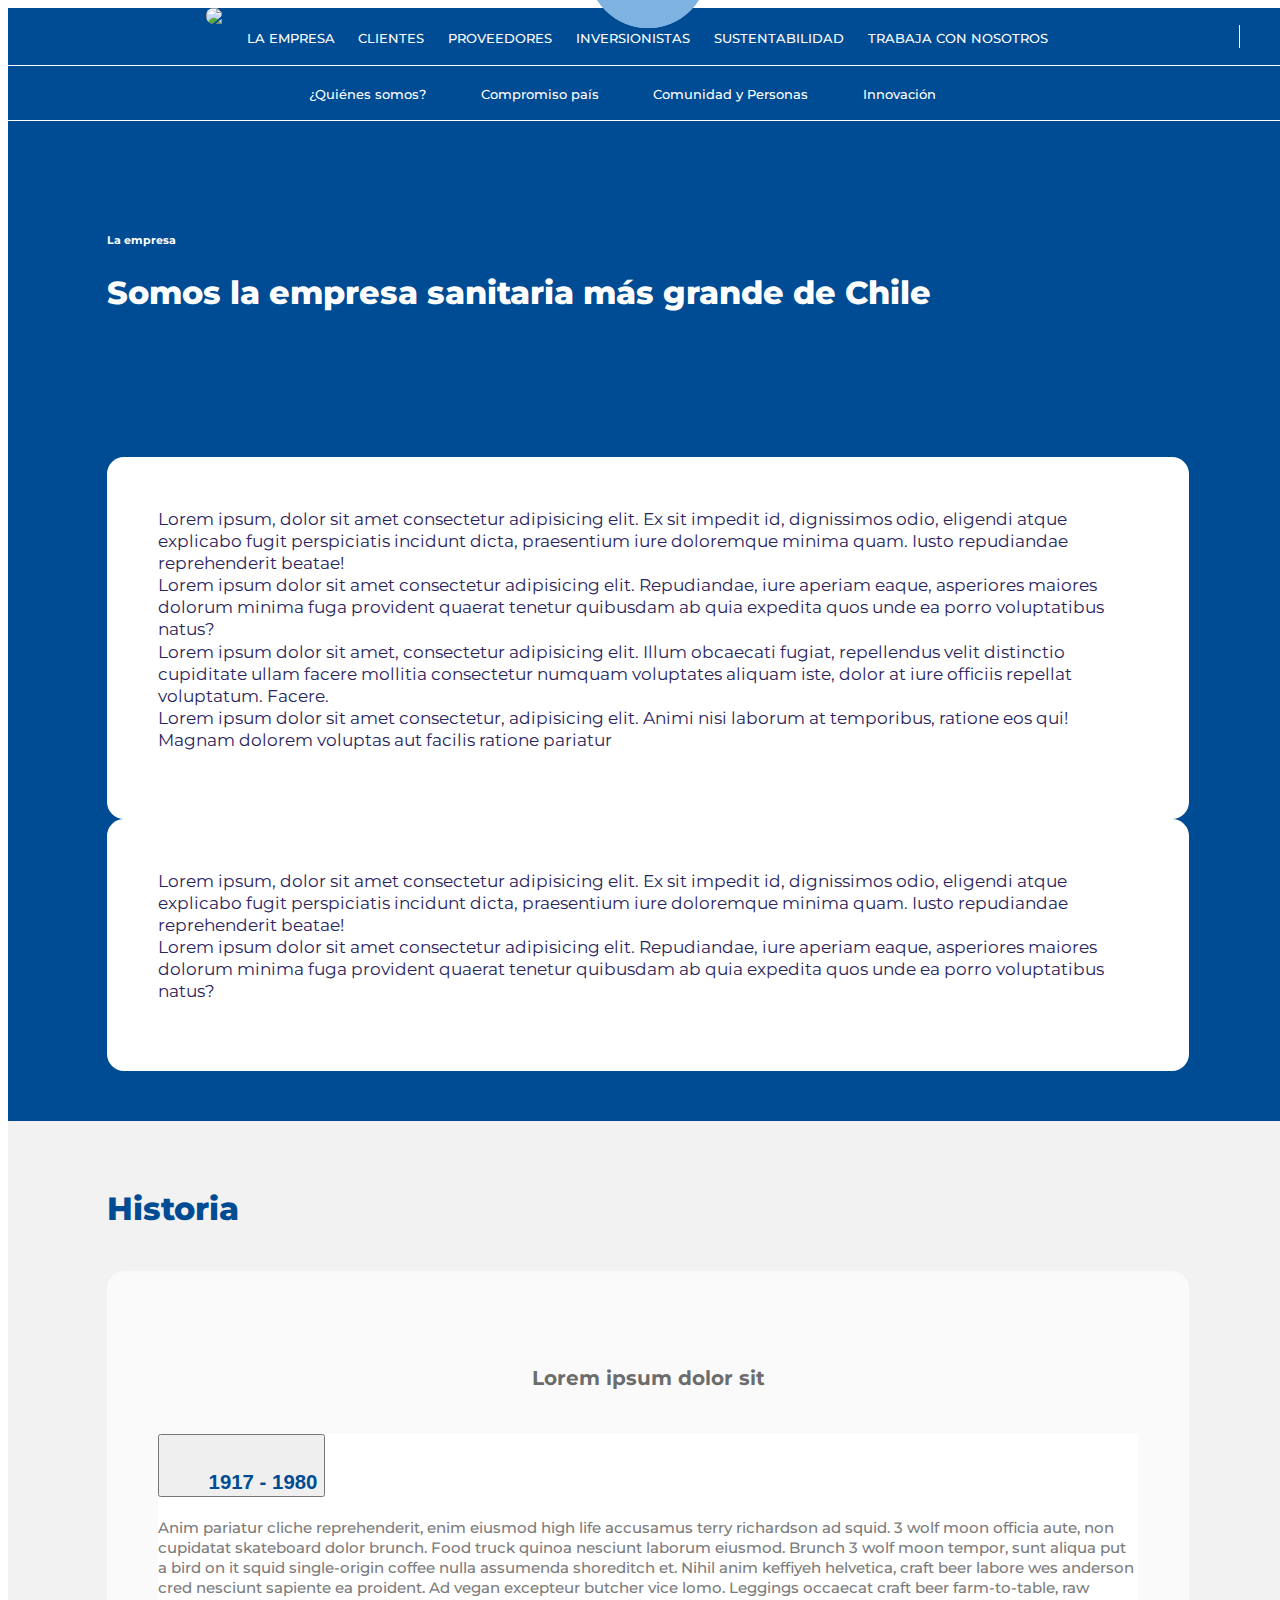
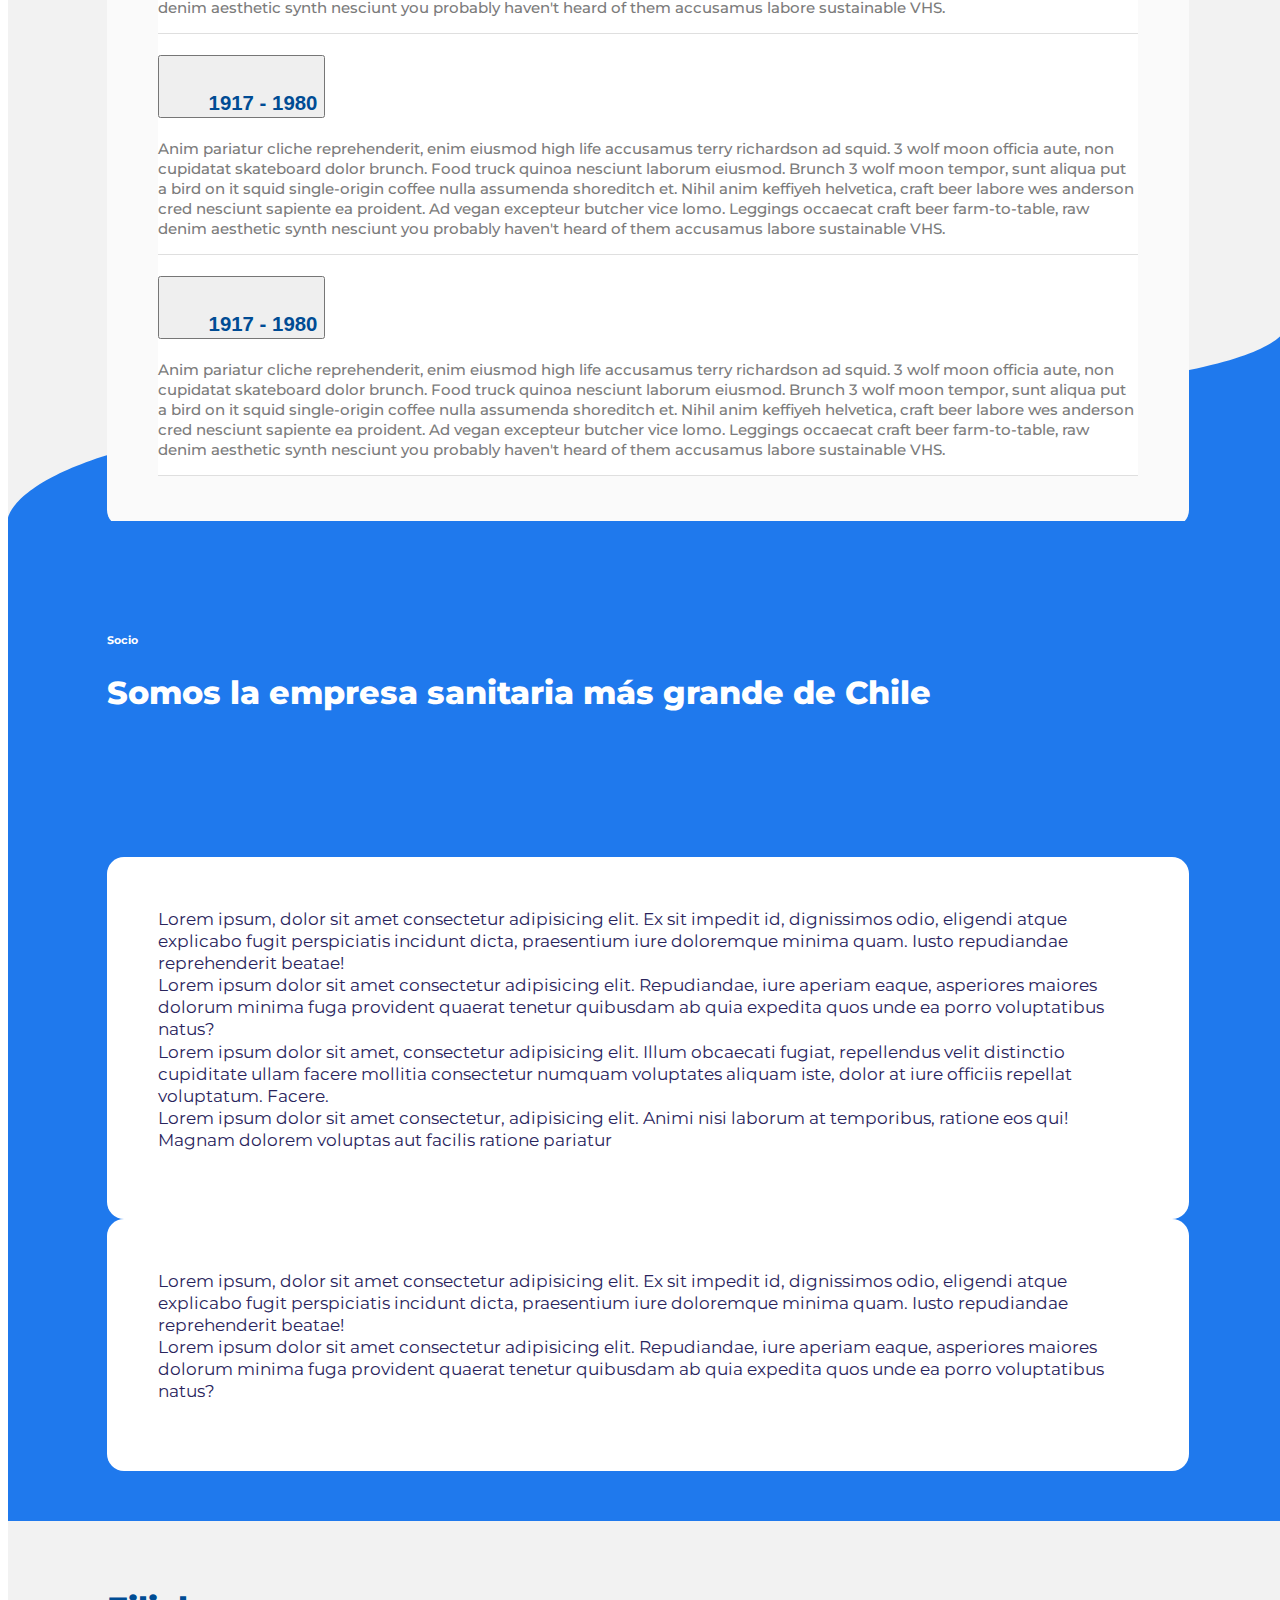
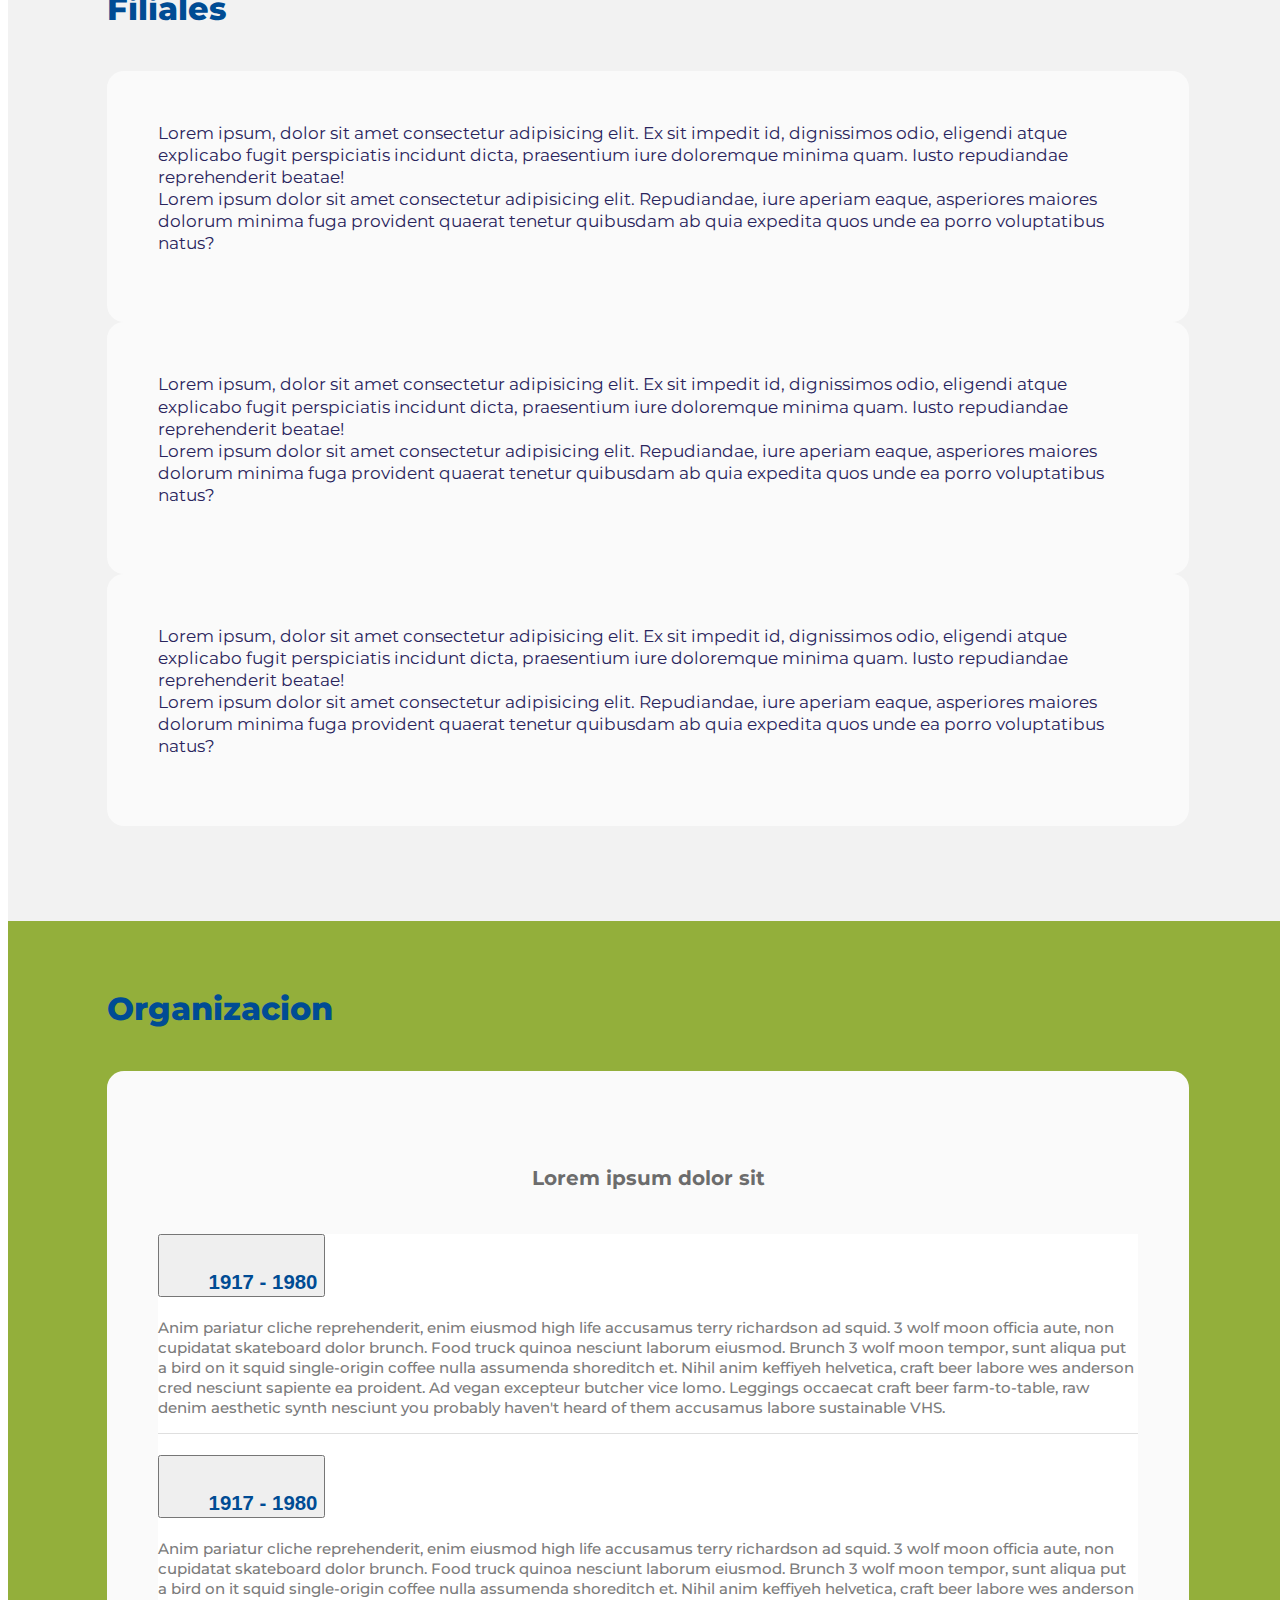
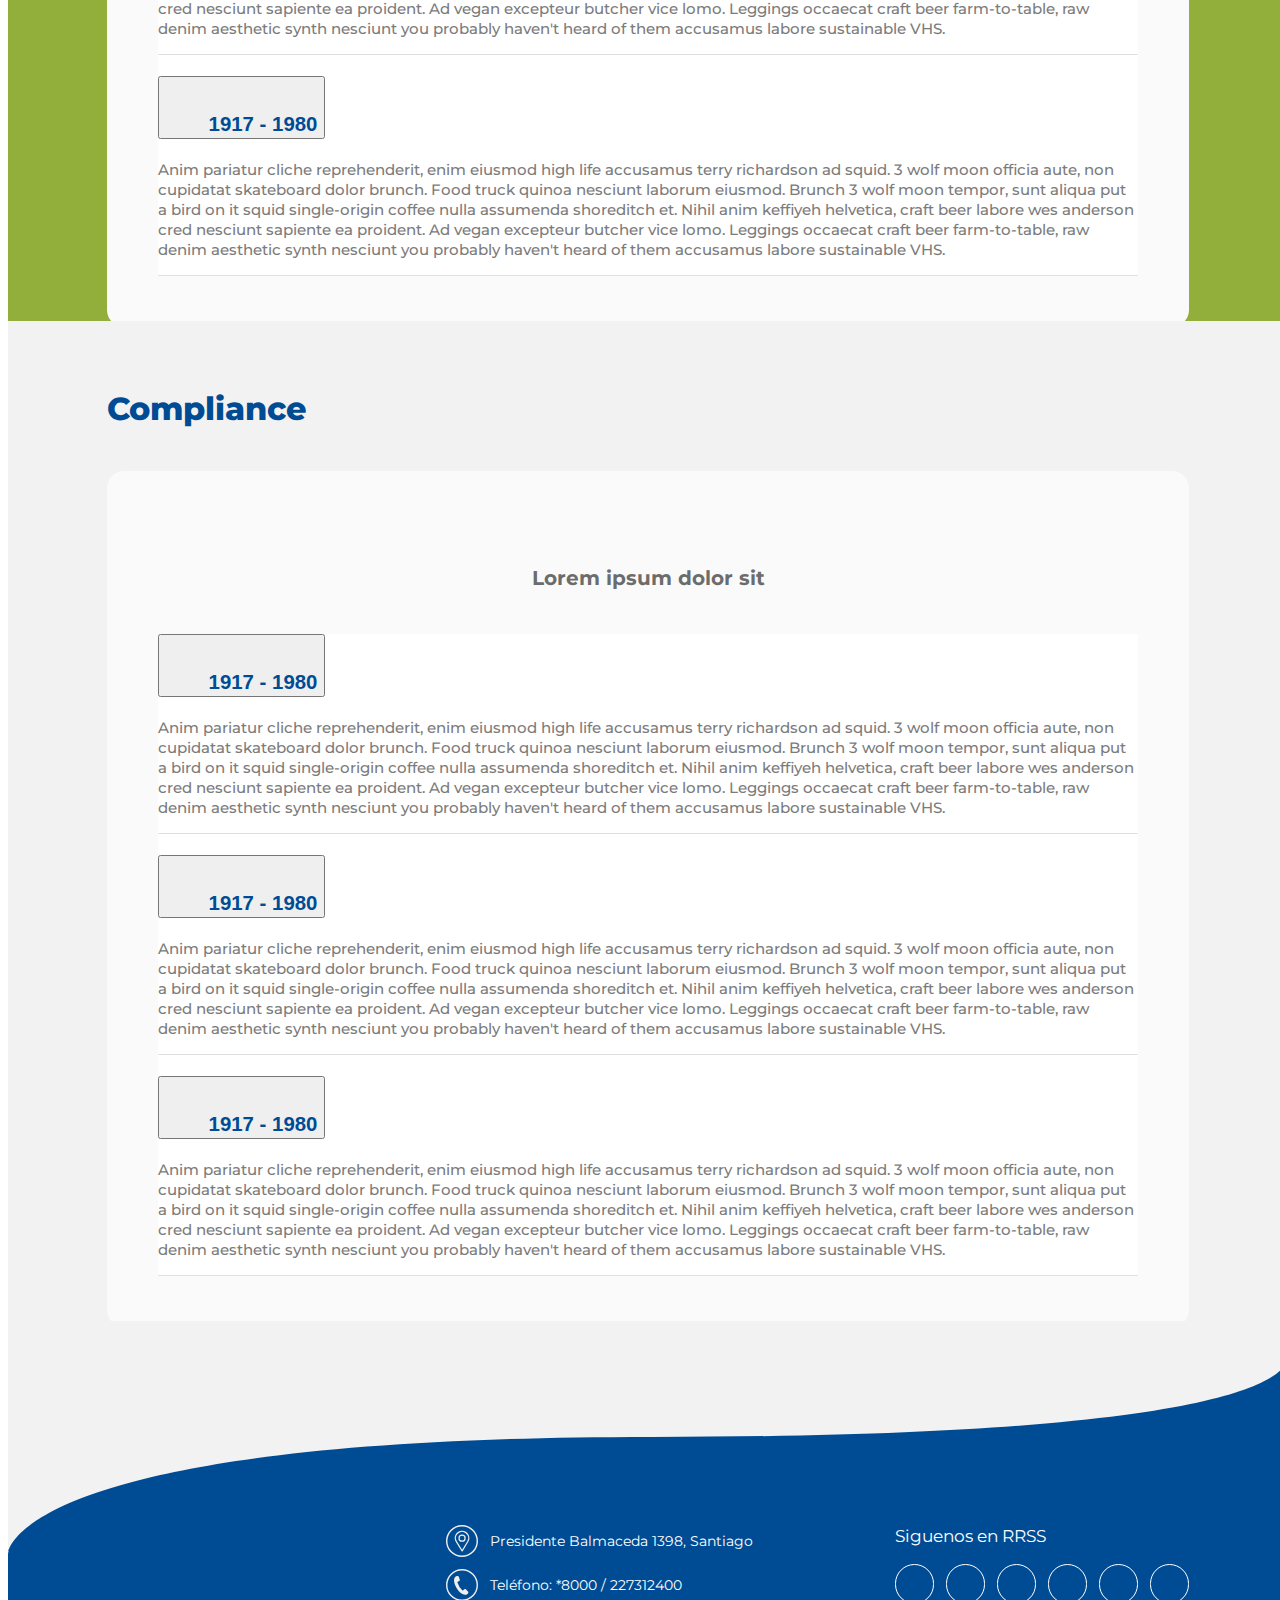
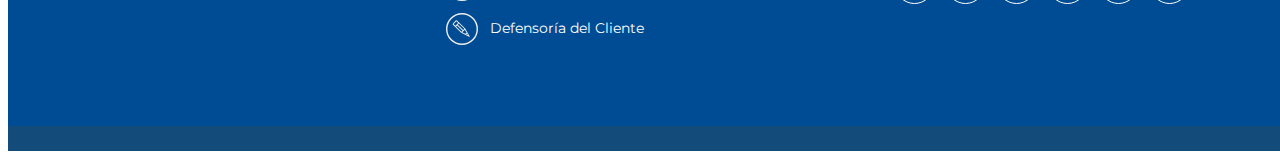
==== commit 5627bac6: "dev | Add footer backgrounds" ====
--- a/index.html
+++ b/index.html
@@ -1166,8 +1166,7 @@
   </section>
 
 
-  <footer>
-    <img src="images/franja-footer.png" class="franja1" alt="">
+  <footer class="light">
     <div class="wrap-int">
       <a href="#" class="logo">
         <img src="images/logo.svg" alt="">
--- a/css/estilos.css
+++ b/css/estilos.css
@@ -1118,7 +1118,7 @@
 .historia {
   padding: 4rem 0 2rem;
   background: #f2f2f2;
-  background-image: url(../images/bg-blue-light.svg);
+  background-image: url(../images/bg-top-footer-blue-light.svg);
   background-repeat: no-repeat;
   background-position: center bottom;
   height: 1000px;
@@ -1407,13 +1407,16 @@
   background: #004C94;
   border-bottom: 1.5rem solid #134B7A;
   background: #004c94;
-  background-image: url(../images/bg-footer.svg);
   background-repeat: no-repeat;
   background-position: center top;
   height: 430px;
   width: 100%;
   padding: 10rem 0 2.5rem;
   position: relative; }
+  footer.light {
+    background-image: url(../images/bg-footer-light.svg); }
+  footer.blue-light {
+    background-image: url(../images/bg-footer-blue-light.svg); }
   footer .wrap-int {
     display: -webkit-box;
     display: -ms-flexbox;
@@ -1426,7 +1429,7 @@
     width: 100%;
     margin: 0 auto;
     max-width: 1400px;
-    padding: 0 5.8rem; }
+    padding: 2rem 5.8rem 0; }
     @media only screen and (max-width: 991px) {
       footer .wrap-int {
         flex-wrap: wrap; } }
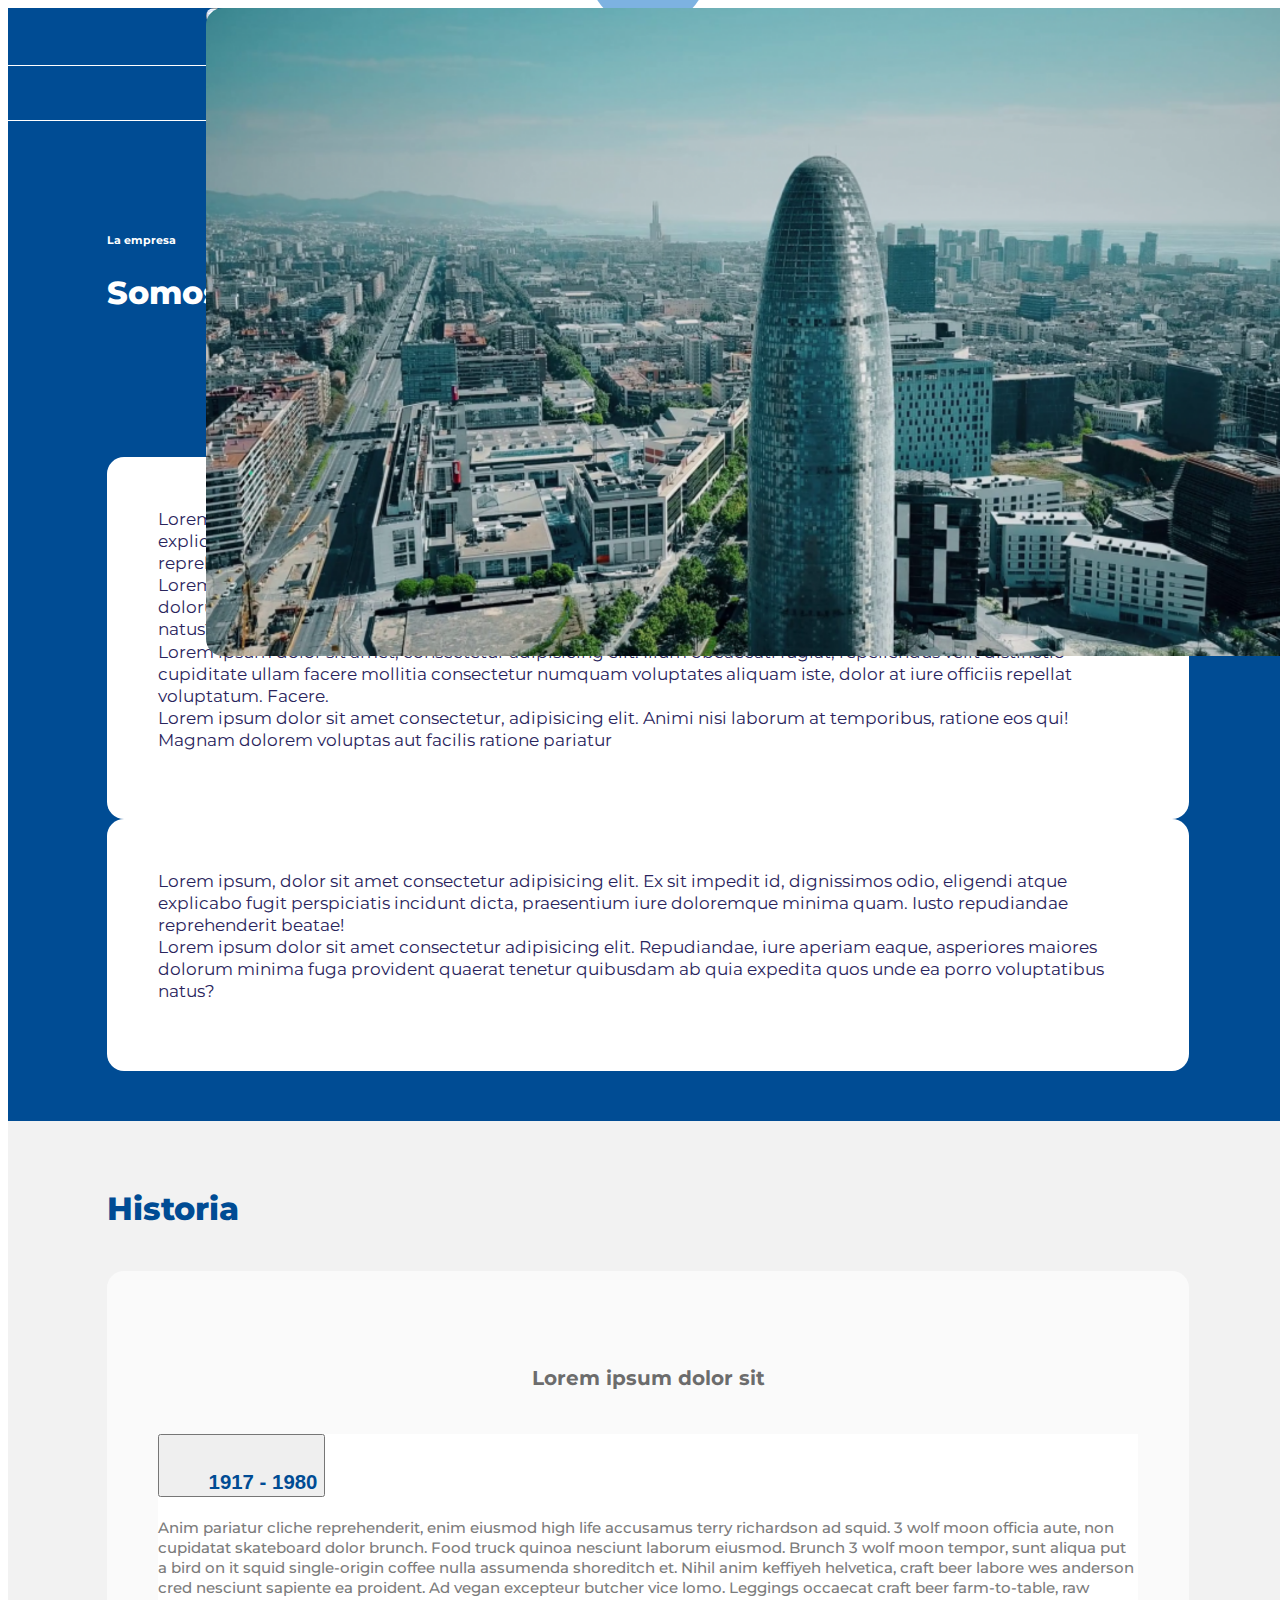
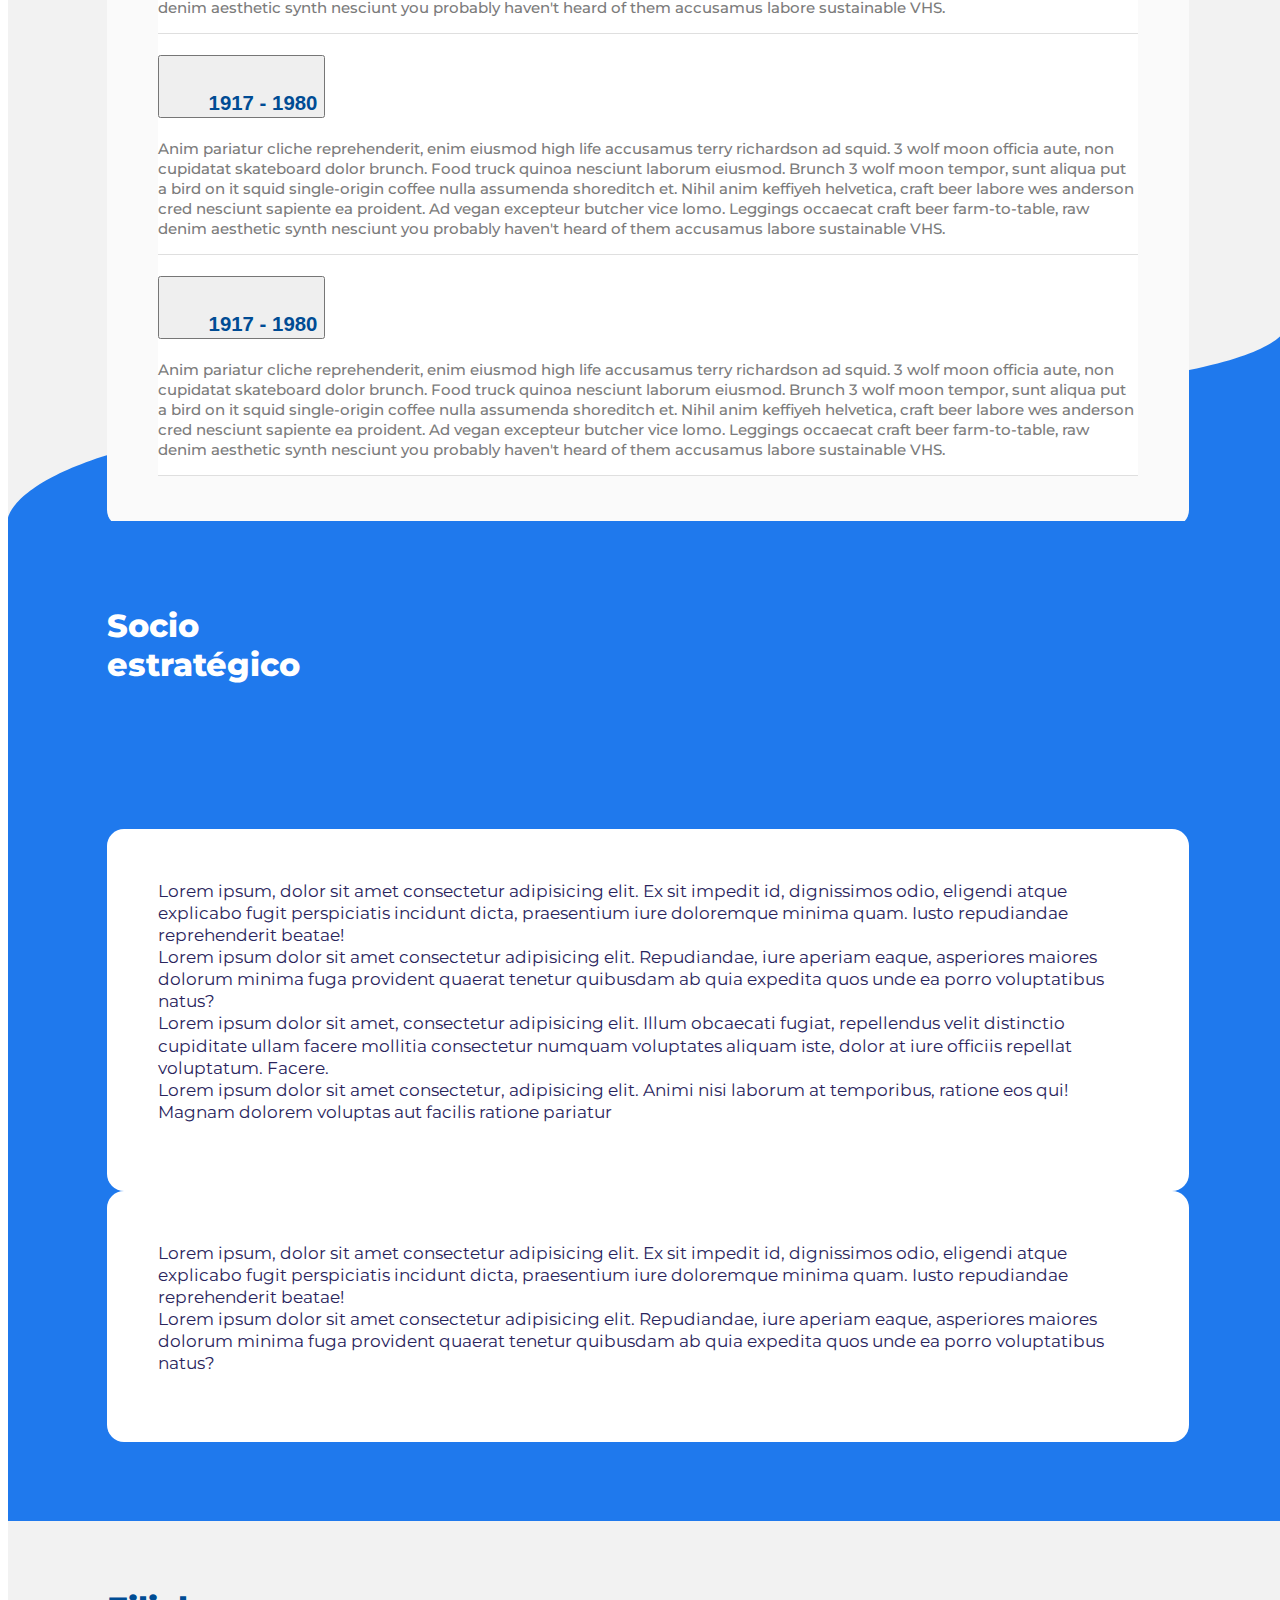
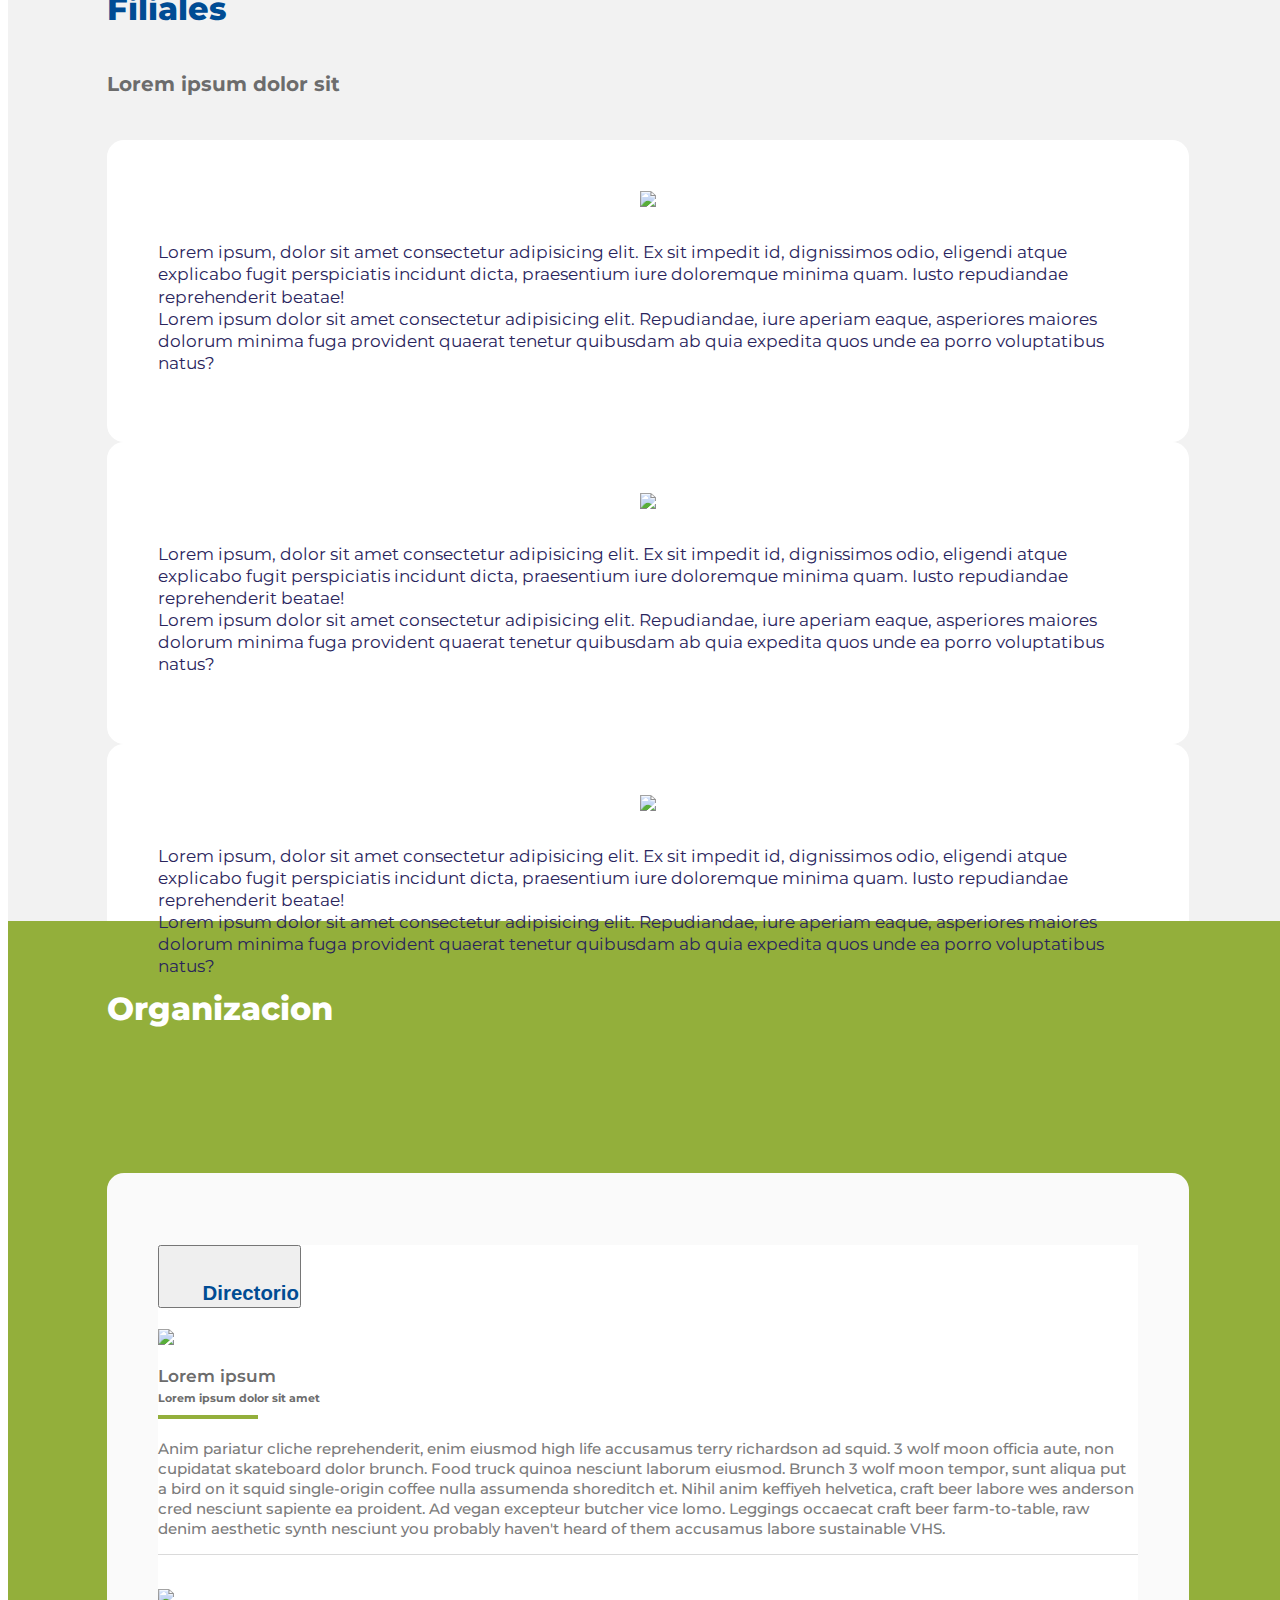
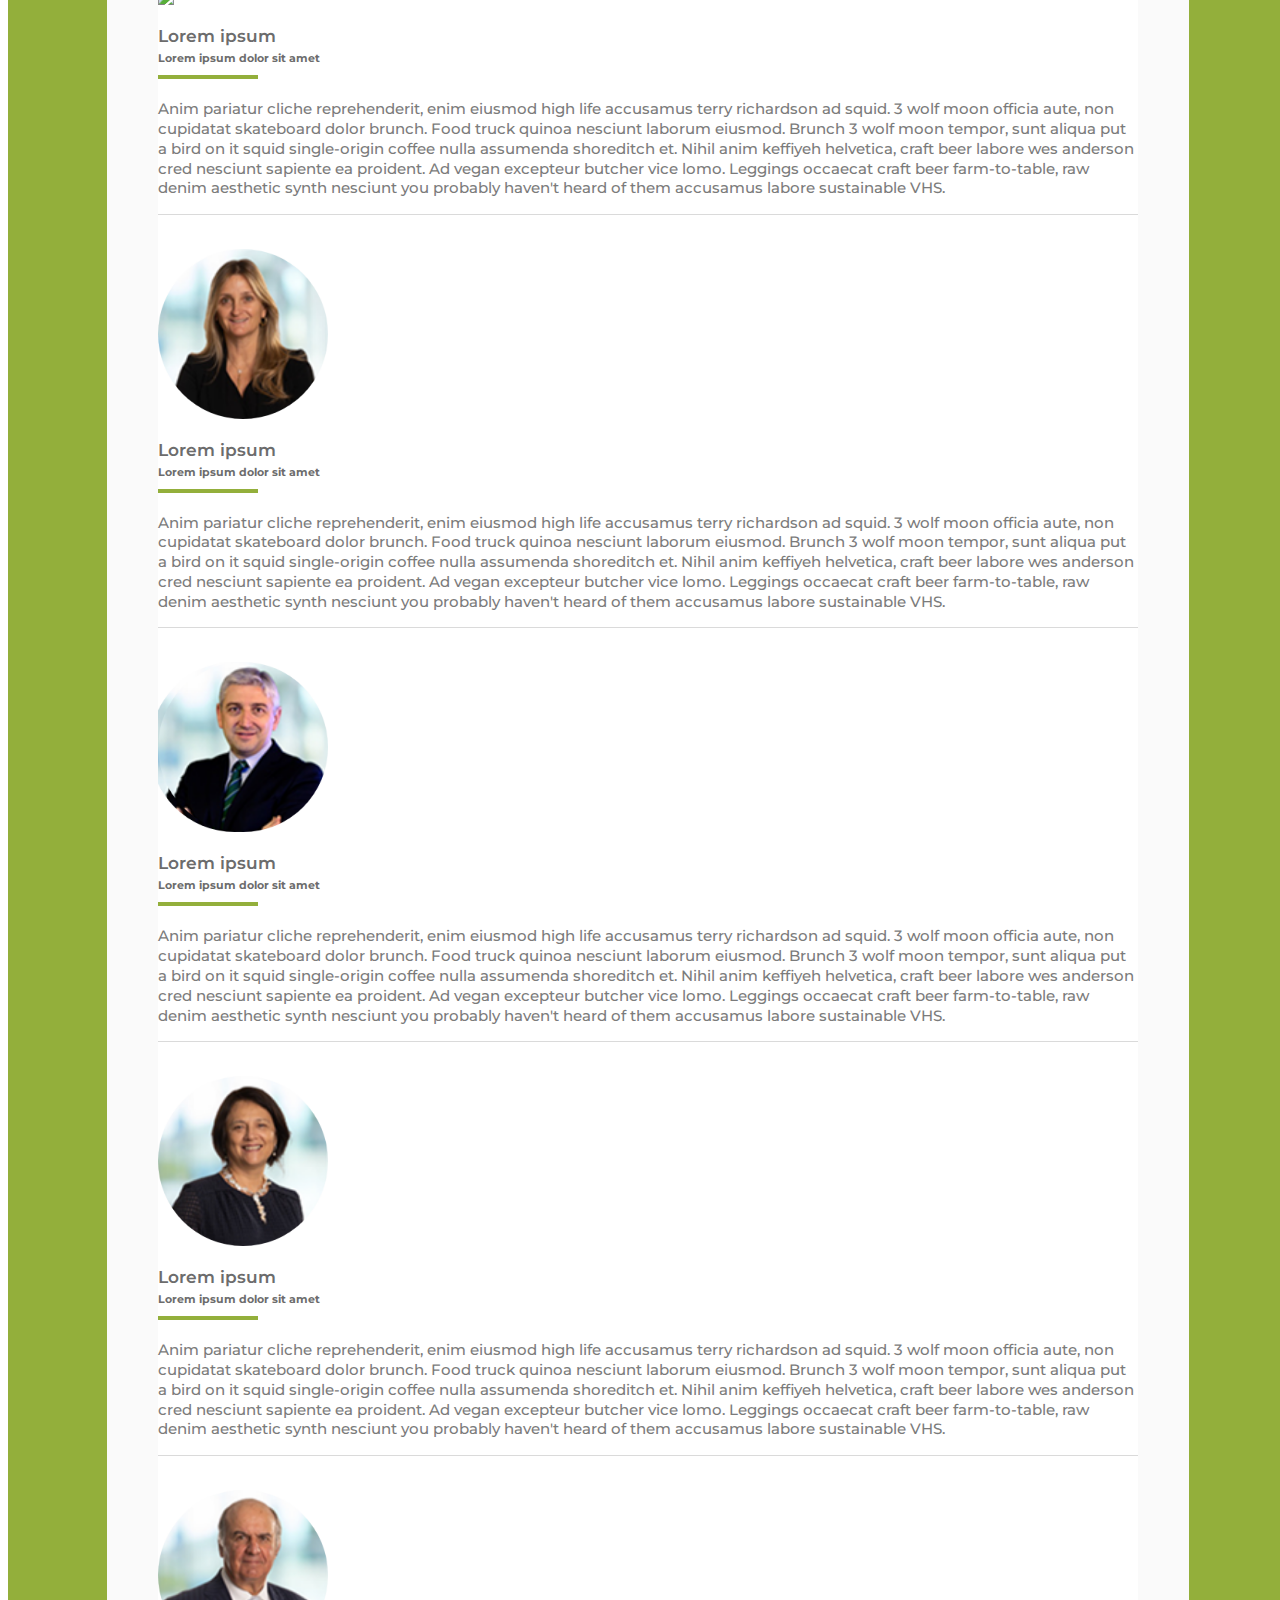
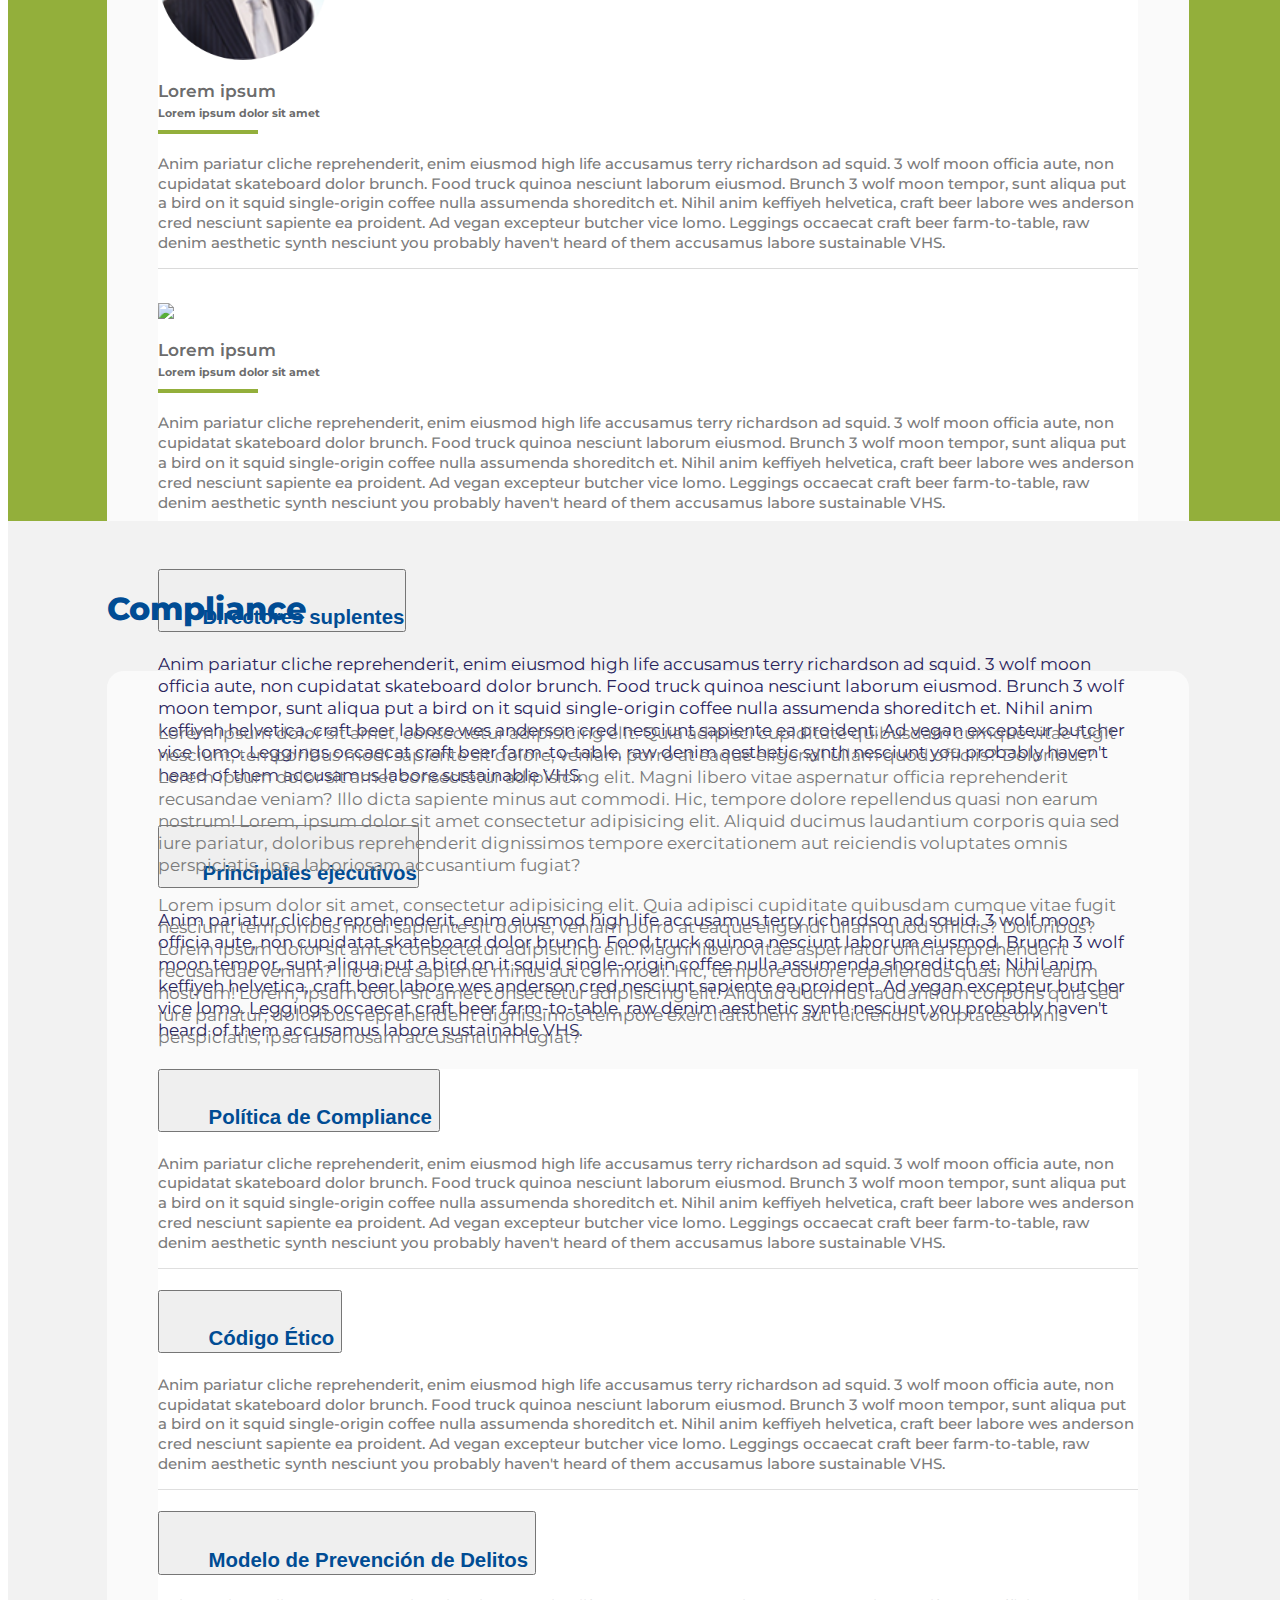
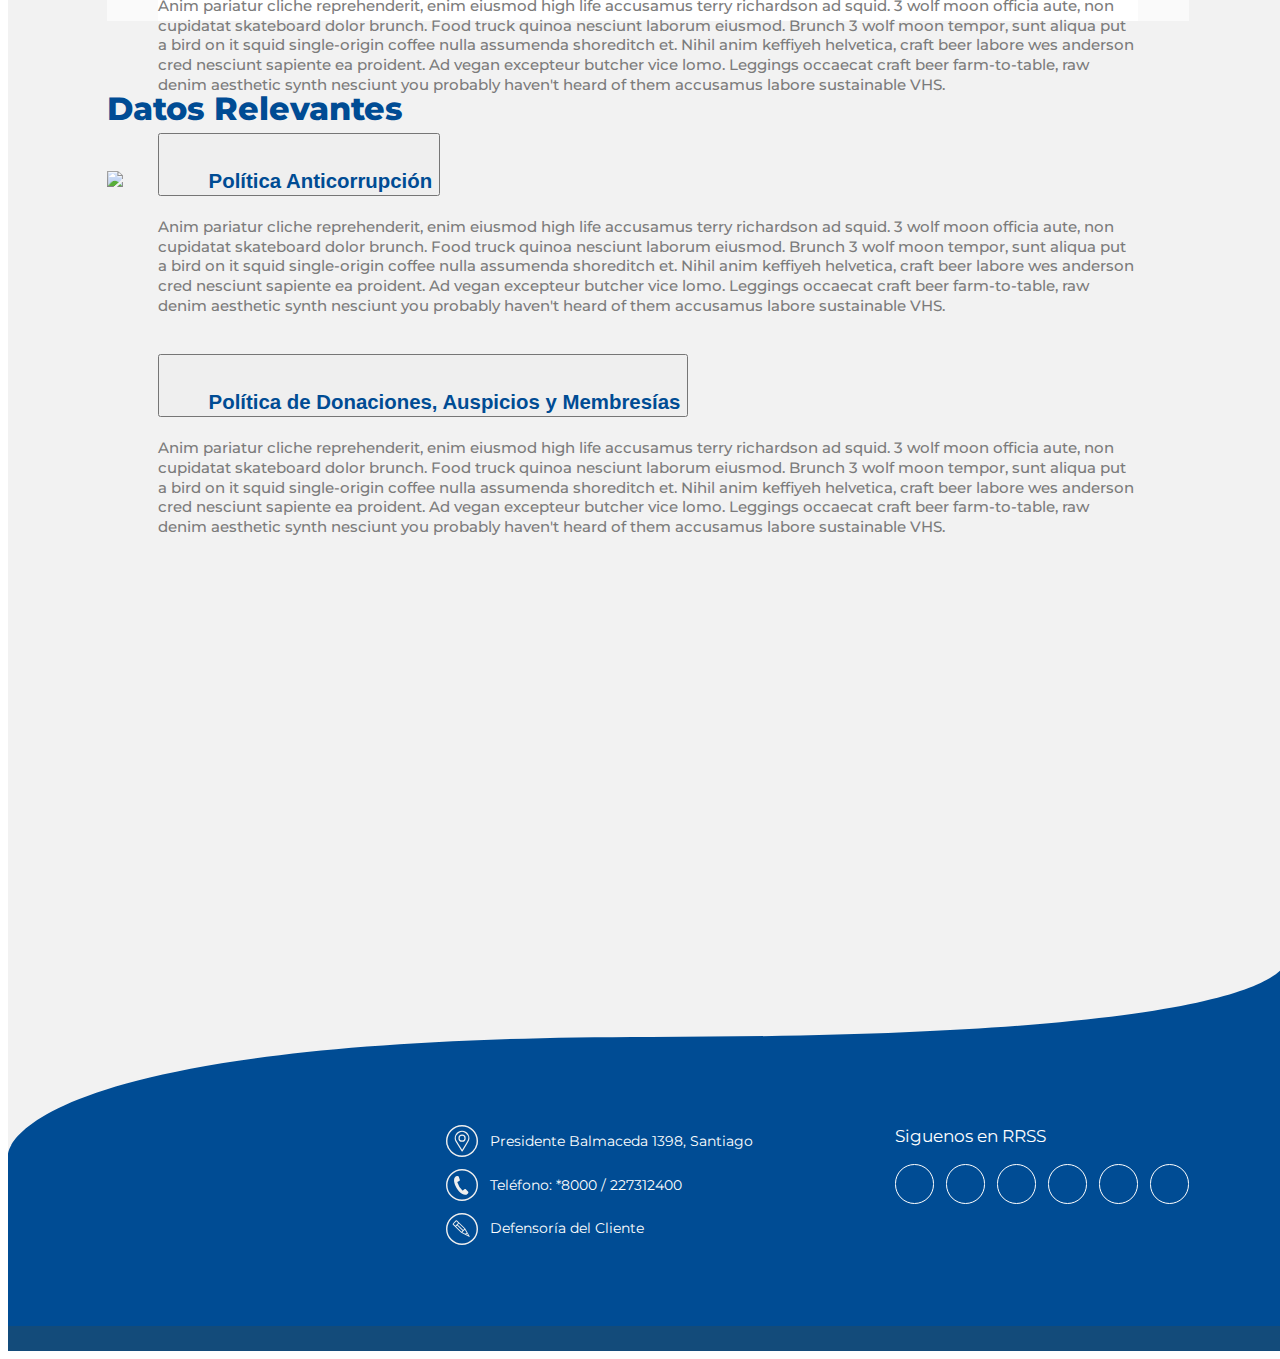
==== commit 0bf3a836: "Merge pull request #5 from Lorena-Vallejos/dev" ====
--- a/index.html
+++ b/index.html
@@ -4,7 +4,7 @@
 <head>
 
   <title>Aguas Andinas</title>
-  
+
   <meta http-equiv="Content-Type" content="text/html; charset=UTF-8" />
   <meta http-equiv="X-UA-Compatible" content="IE=edge,chrome=1">
   <meta name="viewport" content="width=device-width,initial-scale=1">
@@ -145,7 +145,6 @@
         <label>Rut</label>
         <input type="text">
       </div>
-
       <div class="form-group">
         <label>Contraseña</label>
         <input type="password">
@@ -164,38 +163,9 @@
       </div>
       <div class="registrarme">
         <a href="#">Quiero registrarme</a>
-        
       </div>
     </div>
   </div>
-
-  <!--<section class="slide-home">
-    <div class="carrusel blanco">
-      <div class="c-1">
-        <div class="item">
-          <img src="images/slide1.jpg" class="img-slide" alt="">
-          <div class="texto">
-            <h5 class="wow fadeInUp2">Haz todo lo que necesitas en tu</h5>
-            <h2 class="wow fadeInUp2">Oficina Virtual</h2>
-          </div>
-        </div>
-        <div class="item">
-          <img src="images/slide1.jpg" class="img-slide" alt="">
-          <div class="texto">
-            <h5>Haz todo lo que necesitas en tu</h5>
-            <h2>Oficina Virtual</h2>
-          </div>
-        </div>
-        <div class="item">
-          <img src="images/slide1.jpg" class="img-slide" alt="">
-          <div class="texto">
-            <h5>Haz todo lo que necesitas en tu</h5>
-            <h2>Oficina Virtual</h2>
-          </div>
-        </div>
-      </div>
-    </div>
-  </section>-->
 
   <section class="empresa">
     <div class="wrap-int">
@@ -253,17 +223,17 @@
                     <h3>Lorem ipsum dolor sit</h3>
                   </div>
                   <div class="col-lg-12 ">
-                    <div class="accordion" id="accordionExample">
-                      <div class="card">
-                        <div class="card-header" id="headingOne">
-                          <h2 class="mb-0">
-                            <button class="btn btn-block text-left" type="button" data-toggle="collapse" data-target="#collapseOne" aria-expanded="true" aria-controls="collapseOne">
+                    <div class="accordion" id="accordionHistoria">
+                      <div class="card">
+                        <div class="card-header" id="headingOneHistoria">
+                          <h2 class="mb-0">
+                            <button class="btn btn-block text-left" type="button" data-toggle="collapse" data-target="#collapseOneHistoria" aria-expanded="true" aria-controls="collapseOneHistoria">
                               <span class="ico-plus"></span><h5>1917 - 1980</h5>
                             </button>
                           </h2>
                         </div>
                     
-                        <div id="collapseOne" class="collapse show" aria-labelledby="headingOne" data-parent="#accordionExample">
+                        <div id="collapseOneHistoria" class="collapse show" aria-labelledby="headingOneHistoria" data-parent="#accordionHistoria">
                           <div class="card-body">
                             <p>
                               Anim pariatur cliche reprehenderit, enim eiusmod high life accusamus terry richardson ad squid. 3 wolf moon officia aute, non cupidatat skateboard dolor brunch. Food truck quinoa nesciunt laborum eiusmod. Brunch 3 wolf moon tempor, sunt aliqua put a bird on it squid single-origin coffee nulla assumenda shoreditch et. Nihil anim keffiyeh helvetica, craft beer labore wes anderson cred nesciunt sapiente ea proident. Ad vegan excepteur butcher vice lomo. Leggings occaecat craft beer farm-to-table, raw denim aesthetic synth nesciunt you probably haven't heard of them accusamus labore sustainable VHS.                              
@@ -272,14 +242,14 @@
                         </div>
                       </div>
                       <div class="card">
-                        <div class="card-header" id="headingTwo">
-                          <h2 class="mb-0">
-                            <button class="btn btn-block text-left collapsed" type="button" data-toggle="collapse" data-target="#collapseTwo" aria-expanded="false" aria-controls="collapseTwo">
+                        <div class="card-header" id="headingTwoHistoria">
+                          <h2 class="mb-0">
+                            <button class="btn btn-block text-left collapsed" type="button" data-toggle="collapse" data-target="#collapseTwoHistoria" aria-expanded="false" aria-controls="collapseTwoHistoria">
                               <span class="ico-plus"></span><h5>1917 - 1980</h5>
                             </button>
                           </h2>
                         </div>
-                        <div id="collapseTwo" class="collapse" aria-labelledby="headingTwo" data-parent="#accordionExample">
+                        <div id="collapseTwoHistoria" class="collapse" aria-labelledby="headingTwoHistoria" data-parent="#accordionHistoria">
                           <div class="card-body">
                             <p>
                               Anim pariatur cliche reprehenderit, enim eiusmod high life accusamus terry richardson ad squid. 3 wolf moon officia aute, non cupidatat skateboard dolor brunch. Food truck quinoa nesciunt laborum eiusmod. Brunch 3 wolf moon tempor, sunt aliqua put a bird on it squid single-origin coffee nulla assumenda shoreditch et. Nihil anim keffiyeh helvetica, craft beer labore wes anderson cred nesciunt sapiente ea proident. Ad vegan excepteur butcher vice lomo. Leggings occaecat craft beer farm-to-table, raw denim aesthetic synth nesciunt you probably haven't heard of them accusamus labore sustainable VHS.                              
@@ -288,14 +258,14 @@
                         </div>
                       </div>
                       <div class="card">
-                        <div class="card-header" id="headingThree">
-                          <h2 class="mb-0">
-                            <button class="btn btn-block text-left collapsed" type="button" data-toggle="collapse" data-target="#collapseThree" aria-expanded="false" aria-controls="collapseThree">
+                        <div class="card-header" id="headingThreeHistoria">
+                          <h2 class="mb-0">
+                            <button class="btn btn-block text-left collapsed" type="button" data-toggle="collapse" data-target="#collapseThreeHistoria" aria-expanded="false" aria-controls="collapseThreeHistoria">
                               <span class="ico-plus"></span><h5>1917 - 1980</h5>
                             </button>
                           </h2>
                         </div>
-                        <div id="collapseThree" class="collapse" aria-labelledby="headingThree" data-parent="#accordionExample">
+                        <div id="collapseThreeHistoria" class="collapse" aria-labelledby="headingThreeHistoria" data-parent="#accordionHistoria">
                           <div class="card-body">
                             <p>
                               Anim pariatur cliche reprehenderit, enim eiusmod high life accusamus terry richardson ad squid. 3 wolf moon officia aute, non cupidatat skateboard dolor brunch. Food truck quinoa nesciunt laborum eiusmod. Brunch 3 wolf moon tempor, sunt aliqua put a bird on it squid single-origin coffee nulla assumenda shoreditch et. Nihil anim keffiyeh helvetica, craft beer labore wes anderson cred nesciunt sapiente ea proident. Ad vegan excepteur butcher vice lomo. Leggings occaecat craft beer farm-to-table, raw denim aesthetic synth nesciunt you probably haven't heard of them accusamus labore sustainable VHS.                              
@@ -311,160 +281,6 @@
           </div>
         </div>        
       </div>
-      <!--<div class="accesos-desktop">
-        <div class="carrusel con-nav azul">
-          <div class="c-6">
-            <div class="item">
-              <a href="#" class="item-acceso">
-                <figure>
-                  <img src="images/ic1.svg" alt="">
-                </figure>
-                <p>REVISA TRABAJOS<br> EN VÍA PÚBLICA</p>
-              </a>
-            </div>
-            <div class="item">
-              <a href="#" class="item-acceso">
-                <figure>
-                  <img src="images/ic2.svg" alt="">
-                </figure>
-                <p>Paga tu Cuenta</p>
-              </a>
-            </div>
-            <div class="item">
-              <a href="#" class="item-acceso">
-                <figure>
-                  <img src="images/ic3.svg" alt="">
-                </figure>
-                <p>SERVICIO<br> AL CLIENTE</p>
-              </a>
-            </div>
-            <div class="item">
-              <a href="#" class="item-acceso">
-                <figure>
-                  <img src="images/ic4.svg" alt="">
-                </figure>
-                <p>INFORMA LECTURA<br> DE TU MEDIDOR</p>
-              </a>
-            </div>
-            <div class="item">
-              <a href="#" class="item-acceso">
-                <figure>
-                  <img src="images/ic5.svg" alt="">
-                </figure>
-                <p>DESCARGA<br> TU BOLETA</p>
-              </a>
-            </div>
-            <div class="item">
-              <a href="#" class="item-acceso">
-                <figure>
-                  <img src="images/ic6.svg" alt="">
-                </figure>
-                <p>LUGARES<br> DE PAGO</p>
-              </a>
-            </div>
-            <div class="item">
-              <a href="#" class="item-acceso">
-                <figure>
-                  <img src="images/ic7.svg" alt="">
-                </figure>
-                <p>Mi Boleta<br> por E-mail</p>
-              </a>
-            </div>
-            <div class="item">
-              <a href="#" class="item-acceso">
-                <figure>
-                  <img src="images/ic8.svg" alt="">
-                </figure>
-                <p>Agenda tu<br> Atención</p>
-              </a>
-            </div>
-            <div class="item">
-              <a href="#" class="item-acceso">
-                <figure>
-                  <img src="images/ic9.svg" alt="">
-                </figure>
-                <p>Ayuda COVID-19</p>
-              </a>
-            </div>
-          </div>
-        </div>
-      </div>
-      <div class="accesos-mobile">
-        <div class="row">
-          <div class="col-sm-4 col-6">
-            <a href="#" class="item-acceso">
-              <figure>
-                <img src="images/ic1.svg" alt="">
-              </figure>
-              <p>REVISA TRABAJOS<br> EN VÍA PÚBLICA</p>
-            </a>
-          </div>
-          <div class="col-sm-4 col-6">
-            <a href="#" class="item-acceso">
-              <figure>
-                <img src="images/ic2.svg" alt="">
-              </figure>
-              <p>Paga tu Cuenta</p>
-            </a>
-          </div>
-          <div class="col-sm-4 col-6">
-            <a href="#" class="item-acceso">
-              <figure>
-                <img src="images/ic3.svg" alt="">
-              </figure>
-              <p>SERVICIO<br> AL CLIENTE</p>
-            </a>
-          </div>
-          <div class="col-sm-4 col-6">
-            <a href="#" class="item-acceso">
-              <figure>
-                <img src="images/ic4.svg" alt="">
-              </figure>
-              <p>INFORMA LECTURA<br> DE TU MEDIDOR</p>
-            </a>
-          </div>
-          <div class="col-sm-4 col-6">
-            <a href="#" class="item-acceso">
-              <figure>
-                <img src="images/ic5.svg" alt="">
-              </figure>
-              <p>DESCARGA<br> TU BOLETA</p>
-            </a>
-          </div>
-          <div class="col-sm-4 col-6">
-            <a href="#" class="item-acceso">
-              <figure>
-                <img src="images/ic6.svg" alt="">
-              </figure>
-              <p>LUGARES<br> DE PAGO</p>
-            </a>
-          </div>
-          <div class="col-sm-4 col-6">
-            <a href="#" class="item-acceso">
-              <figure>
-                <img src="images/ic7.svg" alt="">
-              </figure>
-              <p>Mi Boleta<br> por E-mail</p>
-            </a>
-          </div>
-          <div class="col-sm-4 col-6">
-            <a href="#" class="item-acceso">
-              <figure>
-                <img src="images/ic8.svg" alt="">
-              </figure>
-              <p>Agenda tu<br> Atención</p>
-            </a>
-          </div>
-          <div class="col-sm-4 col-6">
-            <a href="#" class="item-acceso">
-              <figure>
-                <img src="images/ic9.svg" alt="">
-              </figure>
-              <p>Ayuda COVID-19</p>
-            </a>
-          </div>
-        </div>
-      </div>-->
     </div>
   </section>
 
@@ -474,11 +290,10 @@
         <div class="col-lg-12">
           <div class="row">
             <div class="col-lg-4">
-              <h6>Socio</h6>
-              <h2 class="titulo-white">Somos la empresa sanitaria más grande de Chile</h2>              
+              <h2 class="titulo-white">Socio <br>estratégico</h2>              
             </div>
             <div class="col-lg-8">
-              <img class="img-01" src="images/01.La_empresa.png">
+              <img class="img-01" src="images/02.La_empresa.png">
             </div>
           </div>
           <div class="row align-items-end">
@@ -492,7 +307,7 @@
               </div>
             </div>
             <div class="col-lg-6">
-              <div class="card-cont">
+              <div class="card-cont absolute">
                 <p>Lorem ipsum, dolor sit amet consectetur adipisicing elit. Ex sit impedit id, dignissimos odio, eligendi atque explicabo fugit perspiciatis incidunt dicta, praesentium iure doloremque minima quam. Iusto repudiandae reprehenderit beatae!<br>
                 Lorem ipsum dolor sit amet consectetur adipisicing elit. Repudiandae, iure aperiam eaque, asperiores maiores dolorum minima fuga provident quaerat tenetur quibusdam ab quia expedita quos unde ea porro voluptatibus natus?
                 </p>                
@@ -511,11 +326,15 @@
           <div class="row">
             <div class="col-lg-4">
               <h2 class="titulo-blue">Filiales</h2>
-            </div>
-          </div>
-          <div class="row">
-            <div class="col-lg-4">
-              <div class="card-cont">
+              <h3>Lorem ipsum dolor sit</h3>
+            </div>
+          </div>
+          <div class="row">
+            <div class="col-lg-4">
+              <div class="card-cont">
+                <div class="logo-cont">
+                  <img src="images/Logotipo_anam.png">
+                </div>                
                 <p>Lorem ipsum, dolor sit amet consectetur adipisicing elit. Ex sit impedit id, dignissimos odio, eligendi atque explicabo fugit perspiciatis incidunt dicta, praesentium iure doloremque minima quam. Iusto repudiandae reprehenderit beatae!<br>
                 Lorem ipsum dolor sit amet consectetur adipisicing elit. Repudiandae, iure aperiam eaque, asperiores maiores dolorum minima fuga provident quaerat tenetur quibusdam ab quia expedita quos unde ea porro voluptatibus natus?
                 </p>                
@@ -523,6 +342,9 @@
             </div>
             <div class="col-lg-4">
               <div class="card-cont">
+                <div class="logo-cont">
+                  <img src="images/Logotipo_EcoRiles.png">
+                </div>                
                 <p>Lorem ipsum, dolor sit amet consectetur adipisicing elit. Ex sit impedit id, dignissimos odio, eligendi atque explicabo fugit perspiciatis incidunt dicta, praesentium iure doloremque minima quam. Iusto repudiandae reprehenderit beatae!<br>
                 Lorem ipsum dolor sit amet consectetur adipisicing elit. Repudiandae, iure aperiam eaque, asperiores maiores dolorum minima fuga provident quaerat tenetur quibusdam ab quia expedita quos unde ea porro voluptatibus natus?
                 </p>                
@@ -530,6 +352,9 @@
             </div>
             <div class="col-lg-4">
               <div class="card-cont">
+                <div class="logo-cont">
+                  <img src="images/Logotipo_SGI.png">
+                </div>                
                 <p>Lorem ipsum, dolor sit amet consectetur adipisicing elit. Ex sit impedit id, dignissimos odio, eligendi atque explicabo fugit perspiciatis incidunt dicta, praesentium iure doloremque minima quam. Iusto repudiandae reprehenderit beatae!<br>
                 Lorem ipsum dolor sit amet consectetur adipisicing elit. Repudiandae, iure aperiam eaque, asperiores maiores dolorum minima fuga provident quaerat tenetur quibusdam ab quia expedita quos unde ea porro voluptatibus natus?
                 </p>                
@@ -538,160 +363,6 @@
           </div>
         </div>        
       </div>
-      <!--<div class="accesos-desktop">
-        <div class="carrusel con-nav azul">
-          <div class="c-6">
-            <div class="item">
-              <a href="#" class="item-acceso">
-                <figure>
-                  <img src="images/ic1.svg" alt="">
-                </figure>
-                <p>REVISA TRABAJOS<br> EN VÍA PÚBLICA</p>
-              </a>
-            </div>
-            <div class="item">
-              <a href="#" class="item-acceso">
-                <figure>
-                  <img src="images/ic2.svg" alt="">
-                </figure>
-                <p>Paga tu Cuenta</p>
-              </a>
-            </div>
-            <div class="item">
-              <a href="#" class="item-acceso">
-                <figure>
-                  <img src="images/ic3.svg" alt="">
-                </figure>
-                <p>SERVICIO<br> AL CLIENTE</p>
-              </a>
-            </div>
-            <div class="item">
-              <a href="#" class="item-acceso">
-                <figure>
-                  <img src="images/ic4.svg" alt="">
-                </figure>
-                <p>INFORMA LECTURA<br> DE TU MEDIDOR</p>
-              </a>
-            </div>
-            <div class="item">
-              <a href="#" class="item-acceso">
-                <figure>
-                  <img src="images/ic5.svg" alt="">
-                </figure>
-                <p>DESCARGA<br> TU BOLETA</p>
-              </a>
-            </div>
-            <div class="item">
-              <a href="#" class="item-acceso">
-                <figure>
-                  <img src="images/ic6.svg" alt="">
-                </figure>
-                <p>LUGARES<br> DE PAGO</p>
-              </a>
-            </div>
-            <div class="item">
-              <a href="#" class="item-acceso">
-                <figure>
-                  <img src="images/ic7.svg" alt="">
-                </figure>
-                <p>Mi Boleta<br> por E-mail</p>
-              </a>
-            </div>
-            <div class="item">
-              <a href="#" class="item-acceso">
-                <figure>
-                  <img src="images/ic8.svg" alt="">
-                </figure>
-                <p>Agenda tu<br> Atención</p>
-              </a>
-            </div>
-            <div class="item">
-              <a href="#" class="item-acceso">
-                <figure>
-                  <img src="images/ic9.svg" alt="">
-                </figure>
-                <p>Ayuda COVID-19</p>
-              </a>
-            </div>
-          </div>
-        </div>
-      </div>
-      <div class="accesos-mobile">
-        <div class="row">
-          <div class="col-sm-4 col-6">
-            <a href="#" class="item-acceso">
-              <figure>
-                <img src="images/ic1.svg" alt="">
-              </figure>
-              <p>REVISA TRABAJOS<br> EN VÍA PÚBLICA</p>
-            </a>
-          </div>
-          <div class="col-sm-4 col-6">
-            <a href="#" class="item-acceso">
-              <figure>
-                <img src="images/ic2.svg" alt="">
-              </figure>
-              <p>Paga tu Cuenta</p>
-            </a>
-          </div>
-          <div class="col-sm-4 col-6">
-            <a href="#" class="item-acceso">
-              <figure>
-                <img src="images/ic3.svg" alt="">
-              </figure>
-              <p>SERVICIO<br> AL CLIENTE</p>
-            </a>
-          </div>
-          <div class="col-sm-4 col-6">
-            <a href="#" class="item-acceso">
-              <figure>
-                <img src="images/ic4.svg" alt="">
-              </figure>
-              <p>INFORMA LECTURA<br> DE TU MEDIDOR</p>
-            </a>
-          </div>
-          <div class="col-sm-4 col-6">
-            <a href="#" class="item-acceso">
-              <figure>
-                <img src="images/ic5.svg" alt="">
-              </figure>
-              <p>DESCARGA<br> TU BOLETA</p>
-            </a>
-          </div>
-          <div class="col-sm-4 col-6">
-            <a href="#" class="item-acceso">
-              <figure>
-                <img src="images/ic6.svg" alt="">
-              </figure>
-              <p>LUGARES<br> DE PAGO</p>
-            </a>
-          </div>
-          <div class="col-sm-4 col-6">
-            <a href="#" class="item-acceso">
-              <figure>
-                <img src="images/ic7.svg" alt="">
-              </figure>
-              <p>Mi Boleta<br> por E-mail</p>
-            </a>
-          </div>
-          <div class="col-sm-4 col-6">
-            <a href="#" class="item-acceso">
-              <figure>
-                <img src="images/ic8.svg" alt="">
-              </figure>
-              <p>Agenda tu<br> Atención</p>
-            </a>
-          </div>
-          <div class="col-sm-4 col-6">
-            <a href="#" class="item-acceso">
-              <figure>
-                <img src="images/ic9.svg" alt="">
-              </figure>
-              <p>Ayuda COVID-19</p>
-            </a>
-          </div>
-        </div>
-      </div>-->
     </div>
   </section> 
 
@@ -701,67 +372,160 @@
         <div class="col-lg-12">
           <div class="row">
             <div class="col-lg-4">
-              <h2 class="titulo-blue">Organizacion</h2>
+              <h2 class="titulo-white">Organizacion</h2>
             </div>
           </div>
           <div class="row">
             <div class="col-lg-12">
               <div class="card-cont">
                 <div class="row">
-                  <div class="col-lg-12">
-                    <div class="circle-date">
-                      <p>1861</p>
-                    </div>
-                    <h3>Lorem ipsum dolor sit</h3>
-                  </div>
                   <div class="col-lg-12 ">
-                    <div class="accordion" id="accordionExample">
-                      <div class="card">
-                        <div class="card-header" id="headingOne">
-                          <h2 class="mb-0">
-                            <button class="btn btn-block text-left" type="button" data-toggle="collapse" data-target="#collapseOne" aria-expanded="true" aria-controls="collapseOne">
-                              <span class="ico-plus"></span><h5>1917 - 1980</h5>
-                            </button>
-                          </h2>
-                        </div>
-                    
-                        <div id="collapseOne" class="collapse show" aria-labelledby="headingOne" data-parent="#accordionExample">
-                          <div class="card-body">
-                            <p>
-                              Anim pariatur cliche reprehenderit, enim eiusmod high life accusamus terry richardson ad squid. 3 wolf moon officia aute, non cupidatat skateboard dolor brunch. Food truck quinoa nesciunt laborum eiusmod. Brunch 3 wolf moon tempor, sunt aliqua put a bird on it squid single-origin coffee nulla assumenda shoreditch et. Nihil anim keffiyeh helvetica, craft beer labore wes anderson cred nesciunt sapiente ea proident. Ad vegan excepteur butcher vice lomo. Leggings occaecat craft beer farm-to-table, raw denim aesthetic synth nesciunt you probably haven't heard of them accusamus labore sustainable VHS.                              
-                            </p>
-                          </div>
-                        </div>
-                      </div>
-                      <div class="card">
-                        <div class="card-header" id="headingTwo">
-                          <h2 class="mb-0">
-                            <button class="btn btn-block text-left collapsed" type="button" data-toggle="collapse" data-target="#collapseTwo" aria-expanded="false" aria-controls="collapseTwo">
-                              <span class="ico-plus"></span><h5>1917 - 1980</h5>
-                            </button>
-                          </h2>
-                        </div>
-                        <div id="collapseTwo" class="collapse" aria-labelledby="headingTwo" data-parent="#accordionExample">
-                          <div class="card-body">
-                            <p>
-                              Anim pariatur cliche reprehenderit, enim eiusmod high life accusamus terry richardson ad squid. 3 wolf moon officia aute, non cupidatat skateboard dolor brunch. Food truck quinoa nesciunt laborum eiusmod. Brunch 3 wolf moon tempor, sunt aliqua put a bird on it squid single-origin coffee nulla assumenda shoreditch et. Nihil anim keffiyeh helvetica, craft beer labore wes anderson cred nesciunt sapiente ea proident. Ad vegan excepteur butcher vice lomo. Leggings occaecat craft beer farm-to-table, raw denim aesthetic synth nesciunt you probably haven't heard of them accusamus labore sustainable VHS.                              
-                            </p>
-                          </div>
-                        </div>
-                      </div>
-                      <div class="card">
-                        <div class="card-header" id="headingThree">
-                          <h2 class="mb-0">
-                            <button class="btn btn-block text-left collapsed" type="button" data-toggle="collapse" data-target="#collapseThree" aria-expanded="false" aria-controls="collapseThree">
-                              <span class="ico-plus"></span><h5>1917 - 1980</h5>
-                            </button>
-                          </h2>
-                        </div>
-                        <div id="collapseThree" class="collapse" aria-labelledby="headingThree" data-parent="#accordionExample">
-                          <div class="card-body">
-                            <p>
-                              Anim pariatur cliche reprehenderit, enim eiusmod high life accusamus terry richardson ad squid. 3 wolf moon officia aute, non cupidatat skateboard dolor brunch. Food truck quinoa nesciunt laborum eiusmod. Brunch 3 wolf moon tempor, sunt aliqua put a bird on it squid single-origin coffee nulla assumenda shoreditch et. Nihil anim keffiyeh helvetica, craft beer labore wes anderson cred nesciunt sapiente ea proident. Ad vegan excepteur butcher vice lomo. Leggings occaecat craft beer farm-to-table, raw denim aesthetic synth nesciunt you probably haven't heard of them accusamus labore sustainable VHS.                              
-                            </p>
+                    <div class="accordion" id="accordionOrganizacion">
+                      <div class="card">
+                        <div class="card-header" id="headingOneOrganizacion">
+                          <h2 class="mb-0">
+                            <button class="btn btn-block text-left" type="button" data-toggle="collapse" data-target="#collapseOneOrganizacion" aria-expanded="true" aria-controls="collapseOneOrganizacion">
+                              <span class="ico-plus"></span><h5>Directorio</h5>
+                            </button>
+                          </h2>
+                        </div>
+                        <div id="collapseOneOrganizacion" class="collapse show" aria-labelledby="headingOneOrganizacion" data-parent="#accordionOrganizacion">
+                          <div class="card-body">
+                            <div class="row">
+                              <div class="col-lg-6 cont-cargos">
+                                <div class="cont-foto">
+                                  <img src="images/Claudio_Muñoz_Zúñiga.png">
+                                </div>
+                                <h3>Lorem ipsum</h3>
+                                <h6>Lorem ipsum dolor sit amet</h6>
+                                <div class="sub"></div>
+                                <p>
+                                  Anim pariatur cliche reprehenderit, enim eiusmod high life accusamus terry richardson ad squid. 3 wolf moon officia aute, non cupidatat skateboard dolor brunch. Food truck quinoa nesciunt laborum eiusmod. Brunch 3 wolf moon tempor, sunt aliqua put a bird on it squid single-origin coffee nulla assumenda shoreditch et. Nihil anim keffiyeh helvetica, craft beer labore wes anderson cred nesciunt sapiente ea proident. Ad vegan excepteur butcher vice lomo. Leggings occaecat craft beer farm-to-table, raw denim aesthetic synth nesciunt you probably haven't heard of them accusamus labore sustainable VHS.                              
+                                </p>                                
+                              </div>
+                              <div class="col-lg-6 cont-cargos">
+                                <div class="cont-foto">
+                                  <img src="images/Rodrigo_Manubens_Moltedo.png">
+                                </div>
+                                <h3>Lorem ipsum</h3>
+                                <h6>Lorem ipsum dolor sit amet</h6>
+                                <div class="sub"></div>
+                                <p>
+                                  Anim pariatur cliche reprehenderit, enim eiusmod high life accusamus terry richardson ad squid. 3 wolf moon officia aute, non cupidatat skateboard dolor brunch. Food truck quinoa nesciunt laborum eiusmod. Brunch 3 wolf moon tempor, sunt aliqua put a bird on it squid single-origin coffee nulla assumenda shoreditch et. Nihil anim keffiyeh helvetica, craft beer labore wes anderson cred nesciunt sapiente ea proident. Ad vegan excepteur butcher vice lomo. Leggings occaecat craft beer farm-to-table, raw denim aesthetic synth nesciunt you probably haven't heard of them accusamus labore sustainable VHS.                              
+                                </p>                                
+                              </div>
+                            </div>
+                            <div class="row">
+                              <div class="col-lg-6 cont-cargos">
+                                <div class="cont-foto">
+                                  <img src="images/Giorgianna_Cúneo_Queirolo.png">
+                                </div>
+                                <h3>Lorem ipsum</h3>
+                                <h6>Lorem ipsum dolor sit amet</h6>
+                                <div class="sub"></div>
+                                <p>
+                                  Anim pariatur cliche reprehenderit, enim eiusmod high life accusamus terry richardson ad squid. 3 wolf moon officia aute, non cupidatat skateboard dolor brunch. Food truck quinoa nesciunt laborum eiusmod. Brunch 3 wolf moon tempor, sunt aliqua put a bird on it squid single-origin coffee nulla assumenda shoreditch et. Nihil anim keffiyeh helvetica, craft beer labore wes anderson cred nesciunt sapiente ea proident. Ad vegan excepteur butcher vice lomo. Leggings occaecat craft beer farm-to-table, raw denim aesthetic synth nesciunt you probably haven't heard of them accusamus labore sustainable VHS.                              
+                                </p>                                
+                              </div>
+                              <div class="col-lg-6 cont-cargos">
+                                <div class="cont-foto">
+                                  <img src="images/Narciso_Berberana_Sáenz.png">
+                                </div>
+                                <h3>Lorem ipsum</h3>
+                                <h6>Lorem ipsum dolor sit amet</h6>
+                                <div class="sub"></div>
+                                <p>
+                                  Anim pariatur cliche reprehenderit, enim eiusmod high life accusamus terry richardson ad squid. 3 wolf moon officia aute, non cupidatat skateboard dolor brunch. Food truck quinoa nesciunt laborum eiusmod. Brunch 3 wolf moon tempor, sunt aliqua put a bird on it squid single-origin coffee nulla assumenda shoreditch et. Nihil anim keffiyeh helvetica, craft beer labore wes anderson cred nesciunt sapiente ea proident. Ad vegan excepteur butcher vice lomo. Leggings occaecat craft beer farm-to-table, raw denim aesthetic synth nesciunt you probably haven't heard of them accusamus labore sustainable VHS.                              
+                                </p>                                
+                              </div>
+                            </div>
+                            <div class="row">
+                              <div class="col-lg-6 cont-cargos">
+                                <div class="cont-foto">
+                                  <img src="images/Loreto_Silva_Rojas.png">
+                                </div>
+                                <h3>Lorem ipsum</h3>
+                                <h6>Lorem ipsum dolor sit amet</h6>
+                                <div class="sub"></div>
+                                <p>
+                                  Anim pariatur cliche reprehenderit, enim eiusmod high life accusamus terry richardson ad squid. 3 wolf moon officia aute, non cupidatat skateboard dolor brunch. Food truck quinoa nesciunt laborum eiusmod. Brunch 3 wolf moon tempor, sunt aliqua put a bird on it squid single-origin coffee nulla assumenda shoreditch et. Nihil anim keffiyeh helvetica, craft beer labore wes anderson cred nesciunt sapiente ea proident. Ad vegan excepteur butcher vice lomo. Leggings occaecat craft beer farm-to-table, raw denim aesthetic synth nesciunt you probably haven't heard of them accusamus labore sustainable VHS.                              
+                                </p>                                
+                              </div>
+                              <div class="col-lg-6 cont-cargos">
+                                <div class="cont-foto">
+                                  <img src="images/Luis_Mayol_Bouchon.png">
+                                </div>
+                                <h3>Lorem ipsum</h3>
+                                <h6>Lorem ipsum dolor sit amet</h6>
+                                <div class="sub"></div>
+                                <p>
+                                  Anim pariatur cliche reprehenderit, enim eiusmod high life accusamus terry richardson ad squid. 3 wolf moon officia aute, non cupidatat skateboard dolor brunch. Food truck quinoa nesciunt laborum eiusmod. Brunch 3 wolf moon tempor, sunt aliqua put a bird on it squid single-origin coffee nulla assumenda shoreditch et. Nihil anim keffiyeh helvetica, craft beer labore wes anderson cred nesciunt sapiente ea proident. Ad vegan excepteur butcher vice lomo. Leggings occaecat craft beer farm-to-table, raw denim aesthetic synth nesciunt you probably haven't heard of them accusamus labore sustainable VHS.                              
+                                </p>                                
+                              </div>
+                            </div>
+                            <div class="row">
+                              <div class="col-lg-6 cont-cargos">
+                                <div class="cont-foto">
+                                  <img src="images/Jorge_Manent_Codina.png">
+                                </div>
+                                <h3>Lorem ipsum</h3>
+                                <h6>Lorem ipsum dolor sit amet</h6>
+                                <div class="sub"></div>
+                                <p>
+                                  Anim pariatur cliche reprehenderit, enim eiusmod high life accusamus terry richardson ad squid. 3 wolf moon officia aute, non cupidatat skateboard dolor brunch. Food truck quinoa nesciunt laborum eiusmod. Brunch 3 wolf moon tempor, sunt aliqua put a bird on it squid single-origin coffee nulla assumenda shoreditch et. Nihil anim keffiyeh helvetica, craft beer labore wes anderson cred nesciunt sapiente ea proident. Ad vegan excepteur butcher vice lomo. Leggings occaecat craft beer farm-to-table, raw denim aesthetic synth nesciunt you probably haven't heard of them accusamus labore sustainable VHS.                              
+                                </p>                                
+                              </div>
+                            </div>
+                          </div>
+                        </div>
+                      </div>
+                      <div class="card">
+                        <div class="card-header" id="headingTwoOrganizacion">
+                          <h2 class="mb-0">
+                            <button class="btn btn-block text-left collapsed" type="button" data-toggle="collapse" data-target="#collapseTwoOrganizacion" aria-expanded="false" aria-controls="collapseTwoOrganizacion">
+                              <span class="ico-plus"></span><h5>Directores suplentes</h5>
+                            </button>
+                          </h2>
+                        </div>
+                        <div id="collapseTwoOrganizacion" class="collapse" aria-labelledby="headingTwoOrganizacion" data-parent="#accordionOrganizacion">
+                          <div class="card-body">
+                            <div class="row">
+                              <div class="col-lg-6">
+                                <p>
+                                  Anim pariatur cliche reprehenderit, enim eiusmod high life accusamus terry richardson ad squid. 3 wolf moon officia aute, non cupidatat skateboard dolor brunch. Food truck quinoa nesciunt laborum eiusmod. Brunch 3 wolf moon tempor, sunt aliqua put a bird on it squid single-origin coffee nulla assumenda shoreditch et. Nihil anim keffiyeh helvetica, craft beer labore wes anderson cred nesciunt sapiente ea proident. Ad vegan excepteur butcher vice lomo. Leggings occaecat craft beer farm-to-table, raw denim aesthetic synth nesciunt you probably haven't heard of them accusamus labore sustainable VHS.                              
+                                </p>                                
+                              </div>
+                              <div class="col-lg-6"></div>
+                              <div class="col-lg-6"></div>
+                              <div class="col-lg-6"></div>
+                              <div class="col-lg-6"></div>
+                              <div class="col-lg-6"></div>
+                            </div>
+                          </div>
+                        </div>
+                      </div>
+                      <div class="card">
+                        <div class="card-header" id="headingThreeOrganizacion">
+                          <h2 class="mb-0">
+                            <button class="btn btn-block text-left collapsed" type="button" data-toggle="collapse" data-target="#collapseThreeOrganizacion" aria-expanded="false" aria-controls="collapseThreeOrganizacion">
+                              <span class="ico-plus"></span><h5>Principales ejecutivos</h5>
+                            </button>
+                          </h2>
+                        </div>
+                        <div id="collapseThreeOrganizacion" class="collapse" aria-labelledby="headingThreeOrganizacion" data-parent="#accordionOrganizacion">
+                          <div class="card-body">
+                            <div class="row">
+                              <div class="col-lg-6">
+                                <p>
+                                  Anim pariatur cliche reprehenderit, enim eiusmod high life accusamus terry richardson ad squid. 3 wolf moon officia aute, non cupidatat skateboard dolor brunch. Food truck quinoa nesciunt laborum eiusmod. Brunch 3 wolf moon tempor, sunt aliqua put a bird on it squid single-origin coffee nulla assumenda shoreditch et. Nihil anim keffiyeh helvetica, craft beer labore wes anderson cred nesciunt sapiente ea proident. Ad vegan excepteur butcher vice lomo. Leggings occaecat craft beer farm-to-table, raw denim aesthetic synth nesciunt you probably haven't heard of them accusamus labore sustainable VHS.                              
+                                </p>                                
+                              </div>
+                              <div class="col-lg-6"></div>
+                              <div class="col-lg-6"></div>
+                              <div class="col-lg-6"></div>
+                              <div class="col-lg-6"></div>
+                              <div class="col-lg-6"></div>
+                            </div>
                           </div>
                         </div>
                       </div>
@@ -773,162 +537,8 @@
           </div>
         </div>        
       </div>
-      <!--<div class="accesos-desktop">
-        <div class="carrusel con-nav azul">
-          <div class="c-6">
-            <div class="item">
-              <a href="#" class="item-acceso">
-                <figure>
-                  <img src="images/ic1.svg" alt="">
-                </figure>
-                <p>REVISA TRABAJOS<br> EN VÍA PÚBLICA</p>
-              </a>
-            </div>
-            <div class="item">
-              <a href="#" class="item-acceso">
-                <figure>
-                  <img src="images/ic2.svg" alt="">
-                </figure>
-                <p>Paga tu Cuenta</p>
-              </a>
-            </div>
-            <div class="item">
-              <a href="#" class="item-acceso">
-                <figure>
-                  <img src="images/ic3.svg" alt="">
-                </figure>
-                <p>SERVICIO<br> AL CLIENTE</p>
-              </a>
-            </div>
-            <div class="item">
-              <a href="#" class="item-acceso">
-                <figure>
-                  <img src="images/ic4.svg" alt="">
-                </figure>
-                <p>INFORMA LECTURA<br> DE TU MEDIDOR</p>
-              </a>
-            </div>
-            <div class="item">
-              <a href="#" class="item-acceso">
-                <figure>
-                  <img src="images/ic5.svg" alt="">
-                </figure>
-                <p>DESCARGA<br> TU BOLETA</p>
-              </a>
-            </div>
-            <div class="item">
-              <a href="#" class="item-acceso">
-                <figure>
-                  <img src="images/ic6.svg" alt="">
-                </figure>
-                <p>LUGARES<br> DE PAGO</p>
-              </a>
-            </div>
-            <div class="item">
-              <a href="#" class="item-acceso">
-                <figure>
-                  <img src="images/ic7.svg" alt="">
-                </figure>
-                <p>Mi Boleta<br> por E-mail</p>
-              </a>
-            </div>
-            <div class="item">
-              <a href="#" class="item-acceso">
-                <figure>
-                  <img src="images/ic8.svg" alt="">
-                </figure>
-                <p>Agenda tu<br> Atención</p>
-              </a>
-            </div>
-            <div class="item">
-              <a href="#" class="item-acceso">
-                <figure>
-                  <img src="images/ic9.svg" alt="">
-                </figure>
-                <p>Ayuda COVID-19</p>
-              </a>
-            </div>
-          </div>
-        </div>
-      </div>
-      <div class="accesos-mobile">
-        <div class="row">
-          <div class="col-sm-4 col-6">
-            <a href="#" class="item-acceso">
-              <figure>
-                <img src="images/ic1.svg" alt="">
-              </figure>
-              <p>REVISA TRABAJOS<br> EN VÍA PÚBLICA</p>
-            </a>
-          </div>
-          <div class="col-sm-4 col-6">
-            <a href="#" class="item-acceso">
-              <figure>
-                <img src="images/ic2.svg" alt="">
-              </figure>
-              <p>Paga tu Cuenta</p>
-            </a>
-          </div>
-          <div class="col-sm-4 col-6">
-            <a href="#" class="item-acceso">
-              <figure>
-                <img src="images/ic3.svg" alt="">
-              </figure>
-              <p>SERVICIO<br> AL CLIENTE</p>
-            </a>
-          </div>
-          <div class="col-sm-4 col-6">
-            <a href="#" class="item-acceso">
-              <figure>
-                <img src="images/ic4.svg" alt="">
-              </figure>
-              <p>INFORMA LECTURA<br> DE TU MEDIDOR</p>
-            </a>
-          </div>
-          <div class="col-sm-4 col-6">
-            <a href="#" class="item-acceso">
-              <figure>
-                <img src="images/ic5.svg" alt="">
-              </figure>
-              <p>DESCARGA<br> TU BOLETA</p>
-            </a>
-          </div>
-          <div class="col-sm-4 col-6">
-            <a href="#" class="item-acceso">
-              <figure>
-                <img src="images/ic6.svg" alt="">
-              </figure>
-              <p>LUGARES<br> DE PAGO</p>
-            </a>
-          </div>
-          <div class="col-sm-4 col-6">
-            <a href="#" class="item-acceso">
-              <figure>
-                <img src="images/ic7.svg" alt="">
-              </figure>
-              <p>Mi Boleta<br> por E-mail</p>
-            </a>
-          </div>
-          <div class="col-sm-4 col-6">
-            <a href="#" class="item-acceso">
-              <figure>
-                <img src="images/ic8.svg" alt="">
-              </figure>
-              <p>Agenda tu<br> Atención</p>
-            </a>
-          </div>
-          <div class="col-sm-4 col-6">
-            <a href="#" class="item-acceso">
-              <figure>
-                <img src="images/ic9.svg" alt="">
-              </figure>
-              <p>Ayuda COVID-19</p>
-            </a>
-          </div>
-        </div>
-      </div>-->
-    </div>
-  </section>  
+    </div>
+  </section> 
 
   <section class="compliance">
     <div class="wrap-int">
@@ -940,27 +550,28 @@
             </div>
           </div>
           <div class="row">
-            <div class="col-lg-12">
+            <div class="col-lg-12">           
               <div class="card-cont">
                 <div class="row">
                   <div class="col-lg-12">
-                    <div class="circle-date">
-                      <p>1861</p>
-                    </div>
-                    <h3>Lorem ipsum dolor sit</h3>
-                  </div>
-                  <div class="col-lg-12 ">
-                    <div class="accordion" id="accordionExample">
-                      <div class="card">
-                        <div class="card-header" id="headingOne">
-                          <h2 class="mb-0">
-                            <button class="btn btn-block text-left" type="button" data-toggle="collapse" data-target="#collapseOne" aria-expanded="true" aria-controls="collapseOne">
-                              <span class="ico-plus"></span><h5>1917 - 1980</h5>
-                            </button>
-                          </h2>
-                        </div>
-                    
-                        <div id="collapseOne" class="collapse show" aria-labelledby="headingOne" data-parent="#accordionExample">
+                    <div class="row">
+                      <div class="col-lg-6 cont-intro">
+                        <p>Lorem ipsum dolor sit amet, consectetur adipisicing elit. Quia adipisci cupiditate quibusdam cumque vitae fugit nesciunt, temporibus modi sapiente sit dolore, veniam porro at eaque eligendi ullam quod officiis? Doloribus? Lorem ipsum dolor sit amet consectetur adipisicing elit. Magni libero vitae aspernatur officia reprehenderit recusandae veniam? Illo dicta sapiente minus aut commodi. Hic, tempore dolore repellendus quasi non earum nostrum! Lorem, ipsum dolor sit amet consectetur adipisicing elit. Aliquid ducimus laudantium corporis quia sed iure pariatur, doloribus reprehenderit dignissimos tempore exercitationem aut reiciendis voluptates omnis perspiciatis, ipsa laboriosam accusantium fugiat?</p>
+                      </div>
+                      <div class="col-lg-6 cont-intro">
+                        <p>Lorem ipsum dolor sit amet, consectetur adipisicing elit. Quia adipisci cupiditate quibusdam cumque vitae fugit nesciunt, temporibus modi sapiente sit dolore, veniam porro at eaque eligendi ullam quod officiis? Doloribus? Lorem ipsum dolor sit amet consectetur adipisicing elit. Magni libero vitae aspernatur officia reprehenderit recusandae veniam? Illo dicta sapiente minus aut commodi. Hic, tempore dolore repellendus quasi non earum nostrum! Lorem, ipsum dolor sit amet consectetur adipisicing elit. Aliquid ducimus laudantium corporis quia sed iure pariatur, doloribus reprehenderit dignissimos tempore exercitationem aut reiciendis voluptates omnis perspiciatis, ipsa laboriosam accusantium fugiat?</p>
+                      </div>
+                    </div>                       
+                    <div class="accordion" id="accordionCompliance">
+                      <div class="card">
+                        <div class="card-header" id="headingOneCompliance">
+                          <h2 class="mb-0">
+                            <button class="btn btn-block text-left" type="button" data-toggle="collapse" data-target="#collapseOneCompliance" aria-expanded="true" aria-controls="collapseOneCompliance">
+                              <span class="ico-plus"></span><h5>Política de Compliance</h5>
+                            </button>
+                          </h2>
+                        </div>                    
+                        <div id="collapseOneCompliance" class="collapse show" aria-labelledby="headingOneCompliance" data-parent="#accordionCompliance">
                           <div class="card-body">
                             <p>
                               Anim pariatur cliche reprehenderit, enim eiusmod high life accusamus terry richardson ad squid. 3 wolf moon officia aute, non cupidatat skateboard dolor brunch. Food truck quinoa nesciunt laborum eiusmod. Brunch 3 wolf moon tempor, sunt aliqua put a bird on it squid single-origin coffee nulla assumenda shoreditch et. Nihil anim keffiyeh helvetica, craft beer labore wes anderson cred nesciunt sapiente ea proident. Ad vegan excepteur butcher vice lomo. Leggings occaecat craft beer farm-to-table, raw denim aesthetic synth nesciunt you probably haven't heard of them accusamus labore sustainable VHS.                              
@@ -969,14 +580,14 @@
                         </div>
                       </div>
                       <div class="card">
-                        <div class="card-header" id="headingTwo">
-                          <h2 class="mb-0">
-                            <button class="btn btn-block text-left collapsed" type="button" data-toggle="collapse" data-target="#collapseTwo" aria-expanded="false" aria-controls="collapseTwo">
-                              <span class="ico-plus"></span><h5>1917 - 1980</h5>
-                            </button>
-                          </h2>
-                        </div>
-                        <div id="collapseTwo" class="collapse" aria-labelledby="headingTwo" data-parent="#accordionExample">
+                        <div class="card-header" id="headingTwoCompliance">
+                          <h2 class="mb-0">
+                            <button class="btn btn-block text-left collapsed" type="button" data-toggle="collapse" data-target="#collapseTwoCompliance" aria-expanded="false" aria-controls="collapseTwoCompliance">
+                              <span class="ico-plus"></span><h5>Código Ético</h5>
+                            </button>
+                          </h2>
+                        </div>
+                        <div id="collapseTwoCompliance" class="collapse" aria-labelledby="headingTwoCompliance" data-parent="#accordionCompliance">
                           <div class="card-body">
                             <p>
                               Anim pariatur cliche reprehenderit, enim eiusmod high life accusamus terry richardson ad squid. 3 wolf moon officia aute, non cupidatat skateboard dolor brunch. Food truck quinoa nesciunt laborum eiusmod. Brunch 3 wolf moon tempor, sunt aliqua put a bird on it squid single-origin coffee nulla assumenda shoreditch et. Nihil anim keffiyeh helvetica, craft beer labore wes anderson cred nesciunt sapiente ea proident. Ad vegan excepteur butcher vice lomo. Leggings occaecat craft beer farm-to-table, raw denim aesthetic synth nesciunt you probably haven't heard of them accusamus labore sustainable VHS.                              
@@ -985,14 +596,14 @@
                         </div>
                       </div>
                       <div class="card">
-                        <div class="card-header" id="headingThree">
-                          <h2 class="mb-0">
-                            <button class="btn btn-block text-left collapsed" type="button" data-toggle="collapse" data-target="#collapseThree" aria-expanded="false" aria-controls="collapseThree">
-                              <span class="ico-plus"></span><h5>1917 - 1980</h5>
-                            </button>
-                          </h2>
-                        </div>
-                        <div id="collapseThree" class="collapse" aria-labelledby="headingThree" data-parent="#accordionExample">
+                        <div class="card-header" id="headingThreeCompliance">
+                          <h2 class="mb-0">
+                            <button class="btn btn-block text-left collapsed" type="button" data-toggle="collapse" data-target="#collapseThreeCompliance" aria-expanded="false" aria-controls="collapseThreeCompliance">
+                              <span class="ico-plus"></span><h5>Modelo de Prevención de Delitos</h5>
+                            </button>
+                          </h2>
+                        </div>
+                        <div id="collapseThreeCompliance" class="collapse" aria-labelledby="headingThreeCompliance" data-parent="#accordionCompliance">
                           <div class="card-body">
                             <p>
                               Anim pariatur cliche reprehenderit, enim eiusmod high life accusamus terry richardson ad squid. 3 wolf moon officia aute, non cupidatat skateboard dolor brunch. Food truck quinoa nesciunt laborum eiusmod. Brunch 3 wolf moon tempor, sunt aliqua put a bird on it squid single-origin coffee nulla assumenda shoreditch et. Nihil anim keffiyeh helvetica, craft beer labore wes anderson cred nesciunt sapiente ea proident. Ad vegan excepteur butcher vice lomo. Leggings occaecat craft beer farm-to-table, raw denim aesthetic synth nesciunt you probably haven't heard of them accusamus labore sustainable VHS.                              
@@ -1000,6 +611,38 @@
                           </div>
                         </div>
                       </div>
+                      <div class="card">
+                        <div class="card-header" id="headingFourCompliance">
+                          <h2 class="mb-0">
+                            <button class="btn btn-block text-left collapsed" type="button" data-toggle="collapse" data-target="#collapseFourCompliance" aria-expanded="false" aria-controls="collapseFourCompliance">
+                              <span class="ico-plus"></span><h5>Política Anticorrupción</h5>
+                            </button>
+                          </h2>
+                        </div>
+                        <div id="collapseFourCompliance" class="collapse" aria-labelledby="headingFourCompliance" data-parent="#accordionCompliance">
+                          <div class="card-body">
+                            <p>
+                              Anim pariatur cliche reprehenderit, enim eiusmod high life accusamus terry richardson ad squid. 3 wolf moon officia aute, non cupidatat skateboard dolor brunch. Food truck quinoa nesciunt laborum eiusmod. Brunch 3 wolf moon tempor, sunt aliqua put a bird on it squid single-origin coffee nulla assumenda shoreditch et. Nihil anim keffiyeh helvetica, craft beer labore wes anderson cred nesciunt sapiente ea proident. Ad vegan excepteur butcher vice lomo. Leggings occaecat craft beer farm-to-table, raw denim aesthetic synth nesciunt you probably haven't heard of them accusamus labore sustainable VHS.                              
+                            </p>
+                          </div>
+                        </div>
+                      </div>
+                      <div class="card">
+                        <div class="card-header" id="headingFiveCompliance">
+                          <h2 class="mb-0">
+                            <button class="btn btn-block text-left collapsed" type="button" data-toggle="collapse" data-target="#collapseFiveCompliance" aria-expanded="false" aria-controls="collapseFiveCompliance">
+                              <span class="ico-plus"></span><h5>Política de Donaciones, Auspicios y Membresías</h5>
+                            </button>
+                          </h2>
+                        </div>
+                        <div id="collapseFiveCompliance" class="collapse" aria-labelledby="headingFiveCompliance" data-parent="#accordionCompliance">
+                          <div class="card-body">
+                            <p>
+                              Anim pariatur cliche reprehenderit, enim eiusmod high life accusamus terry richardson ad squid. 3 wolf moon officia aute, non cupidatat skateboard dolor brunch. Food truck quinoa nesciunt laborum eiusmod. Brunch 3 wolf moon tempor, sunt aliqua put a bird on it squid single-origin coffee nulla assumenda shoreditch et. Nihil anim keffiyeh helvetica, craft beer labore wes anderson cred nesciunt sapiente ea proident. Ad vegan excepteur butcher vice lomo. Leggings occaecat craft beer farm-to-table, raw denim aesthetic synth nesciunt you probably haven't heard of them accusamus labore sustainable VHS.                              
+                            </p>
+                          </div>
+                        </div>
+                      </div>
                     </div>                               
                   </div>
                 </div>
@@ -1008,160 +651,27 @@
           </div>
         </div>        
       </div>
-      <!--<div class="accesos-desktop">
-        <div class="carrusel con-nav azul">
-          <div class="c-6">
-            <div class="item">
-              <a href="#" class="item-acceso">
-                <figure>
-                  <img src="images/ic1.svg" alt="">
-                </figure>
-                <p>REVISA TRABAJOS<br> EN VÍA PÚBLICA</p>
-              </a>
-            </div>
-            <div class="item">
-              <a href="#" class="item-acceso">
-                <figure>
-                  <img src="images/ic2.svg" alt="">
-                </figure>
-                <p>Paga tu Cuenta</p>
-              </a>
-            </div>
-            <div class="item">
-              <a href="#" class="item-acceso">
-                <figure>
-                  <img src="images/ic3.svg" alt="">
-                </figure>
-                <p>SERVICIO<br> AL CLIENTE</p>
-              </a>
-            </div>
-            <div class="item">
-              <a href="#" class="item-acceso">
-                <figure>
-                  <img src="images/ic4.svg" alt="">
-                </figure>
-                <p>INFORMA LECTURA<br> DE TU MEDIDOR</p>
-              </a>
-            </div>
-            <div class="item">
-              <a href="#" class="item-acceso">
-                <figure>
-                  <img src="images/ic5.svg" alt="">
-                </figure>
-                <p>DESCARGA<br> TU BOLETA</p>
-              </a>
-            </div>
-            <div class="item">
-              <a href="#" class="item-acceso">
-                <figure>
-                  <img src="images/ic6.svg" alt="">
-                </figure>
-                <p>LUGARES<br> DE PAGO</p>
-              </a>
-            </div>
-            <div class="item">
-              <a href="#" class="item-acceso">
-                <figure>
-                  <img src="images/ic7.svg" alt="">
-                </figure>
-                <p>Mi Boleta<br> por E-mail</p>
-              </a>
-            </div>
-            <div class="item">
-              <a href="#" class="item-acceso">
-                <figure>
-                  <img src="images/ic8.svg" alt="">
-                </figure>
-                <p>Agenda tu<br> Atención</p>
-              </a>
-            </div>
-            <div class="item">
-              <a href="#" class="item-acceso">
-                <figure>
-                  <img src="images/ic9.svg" alt="">
-                </figure>
-                <p>Ayuda COVID-19</p>
-              </a>
-            </div>
-          </div>
-        </div>
-      </div>
-      <div class="accesos-mobile">
-        <div class="row">
-          <div class="col-sm-4 col-6">
-            <a href="#" class="item-acceso">
-              <figure>
-                <img src="images/ic1.svg" alt="">
-              </figure>
-              <p>REVISA TRABAJOS<br> EN VÍA PÚBLICA</p>
-            </a>
-          </div>
-          <div class="col-sm-4 col-6">
-            <a href="#" class="item-acceso">
-              <figure>
-                <img src="images/ic2.svg" alt="">
-              </figure>
-              <p>Paga tu Cuenta</p>
-            </a>
-          </div>
-          <div class="col-sm-4 col-6">
-            <a href="#" class="item-acceso">
-              <figure>
-                <img src="images/ic3.svg" alt="">
-              </figure>
-              <p>SERVICIO<br> AL CLIENTE</p>
-            </a>
-          </div>
-          <div class="col-sm-4 col-6">
-            <a href="#" class="item-acceso">
-              <figure>
-                <img src="images/ic4.svg" alt="">
-              </figure>
-              <p>INFORMA LECTURA<br> DE TU MEDIDOR</p>
-            </a>
-          </div>
-          <div class="col-sm-4 col-6">
-            <a href="#" class="item-acceso">
-              <figure>
-                <img src="images/ic5.svg" alt="">
-              </figure>
-              <p>DESCARGA<br> TU BOLETA</p>
-            </a>
-          </div>
-          <div class="col-sm-4 col-6">
-            <a href="#" class="item-acceso">
-              <figure>
-                <img src="images/ic6.svg" alt="">
-              </figure>
-              <p>LUGARES<br> DE PAGO</p>
-            </a>
-          </div>
-          <div class="col-sm-4 col-6">
-            <a href="#" class="item-acceso">
-              <figure>
-                <img src="images/ic7.svg" alt="">
-              </figure>
-              <p>Mi Boleta<br> por E-mail</p>
-            </a>
-          </div>
-          <div class="col-sm-4 col-6">
-            <a href="#" class="item-acceso">
-              <figure>
-                <img src="images/ic8.svg" alt="">
-              </figure>
-              <p>Agenda tu<br> Atención</p>
-            </a>
-          </div>
-          <div class="col-sm-4 col-6">
-            <a href="#" class="item-acceso">
-              <figure>
-                <img src="images/ic9.svg" alt="">
-              </figure>
-              <p>Ayuda COVID-19</p>
-            </a>
-          </div>
-        </div>
-      </div>-->
+    </div>
+  </section>
+
+  <section class="datos">
+    <div class="wrap-int">
+      <div class="row">
+        <div class="col-lg-12">
+          <div class="row">
+            <div class="col-lg-4">
+              <h2 class="titulo-blue">Datos Relevantes</h2>
+            </div>
+          </div>
+          <div class="row">
+            <div class="col-lg-12">           
+              <div class="cont-info">
+                <img src="images/Infografía_datos_relevantes.png">
+              </div>
+            </div>
+          </div>
+        </div>        
+      </div>
     </div>
   </section>
 
--- a/css/estilos.css
+++ b/css/estilos.css
@@ -1217,62 +1217,23 @@
   background-position: center bottom;
   height: 1000px;
   width: 100%; }
+  .filiales h3 {
+    color: #6c6c6c;
+    text-align: left;
+    margin: 44px 0; }
+  .filiales h6 {
+    color: #6c6c6c;
+    text-align: left;
+    margin: 44px 0; }
   .filiales .card-cont {
-    background: #fafafa;
+    background: #ffffff;
     border-radius: 1rem;
     padding: 3rem; }
-    .filiales .card-cont .circle-date {
-      background: #7db2e1;
-      border-radius: 100%;
-      width: 120px;
-      height: 120px;
-      margin: 0 auto;
-      position: absolute;
-      top: -100px;
-      left: 0;
-      right: 0;
+    .filiales .card-cont .logo-cont {
+      width: 100%;
       display: flex;
       justify-content: center;
-      align-items: center; }
-      .filiales .card-cont .circle-date p {
-        color: #ffffff;
-        margin-bottom: 0;
-        font-weight: 700;
-        font-size: 2rem; }
-    .filiales .card-cont h3 {
-      color: #6c6c6c;
-      text-align: center;
-      margin: 44px 0; }
-    .filiales .card-cont .accordion {
-      background: #ffffff; }
-      .filiales .card-cont .accordion .card {
-        border: initial;
-        border-bottom: 1px solid rgba(0, 0, 0, 0.125); }
-        .filiales .card-cont .accordion .card .card-header {
-          background-color: transparent;
-          border-bottom: none; }
-          .filiales .card-cont .accordion .card .card-header button {
-            display: inline-flex;
-            align-items: center; }
-            .filiales .card-cont .accordion .card .card-header button:not(.collapsed) span.ico-plus {
-              background-image: url(../images/minus-solid.svg); }
-            .filiales .card-cont .accordion .card .card-header button span.ico-plus {
-              display: flex;
-              width: 26px;
-              height: 26px;
-              background-image: url(../images/plus-solid.svg);
-              background-size: cover;
-              background-repeat: no-repeat;
-              margin-right: 1rem; }
-            .filiales .card-cont .accordion .card .card-header button h5 {
-              color: #004C94;
-              font-weight: 700;
-              font-size: 1.2rem;
-              margin-bottom: 0; }
-        .filiales .card-cont .accordion .card .card-body p {
-          color: #7b7b7b;
-          font-weight: 500;
-          font-size: .9rem; }
+      margin-bottom: 2rem; }
 
 .organizacion {
   padding: 4rem 0 2rem;
@@ -1280,34 +1241,12 @@
   background-image: url(../images/bg-light.svg);
   background-repeat: no-repeat;
   background-position: center bottom;
-  height: 1000px;
+  height: 2800px;
   width: 100%; }
   .organizacion .card-cont {
     background: #fafafa;
     border-radius: 1rem;
     padding: 3rem; }
-    .organizacion .card-cont .circle-date {
-      background: #7db2e1;
-      border-radius: 100%;
-      width: 120px;
-      height: 120px;
-      margin: 0 auto;
-      position: absolute;
-      top: -100px;
-      left: 0;
-      right: 0;
-      display: flex;
-      justify-content: center;
-      align-items: center; }
-      .organizacion .card-cont .circle-date p {
-        color: #ffffff;
-        margin-bottom: 0;
-        font-weight: 700;
-        font-size: 2rem; }
-    .organizacion .card-cont h3 {
-      color: #6c6c6c;
-      text-align: center;
-      margin: 44px 0; }
     .organizacion .card-cont .accordion {
       background: #ffffff; }
       .organizacion .card-cont .accordion .card {
@@ -1318,7 +1257,9 @@
           border-bottom: none; }
           .organizacion .card-cont .accordion .card .card-header button {
             display: inline-flex;
-            align-items: center; }
+            align-items: center;
+            padding-left: 0;
+            padding-right: 0; }
             .organizacion .card-cont .accordion .card .card-header button:not(.collapsed) span.ico-plus {
               background-image: url(../images/minus-solid.svg); }
             .organizacion .card-cont .accordion .card .card-header button span.ico-plus {
@@ -1334,40 +1275,49 @@
               font-weight: 700;
               font-size: 1.2rem;
               margin-bottom: 0; }
-        .organizacion .card-cont .accordion .card .card-body p {
-          color: #7b7b7b;
-          font-weight: 500;
-          font-size: .9rem; }
+        .organizacion .card-cont .accordion .card .card-body .row .cont-cargos {
+          border-bottom: 1px solid #dadada;
+          margin-bottom: 2rem; }
+          .organizacion .card-cont .accordion .card .card-body .row .cont-cargos .cont-foto {
+            width: 100%; }
+            .organizacion .card-cont .accordion .card .card-body .row .cont-cargos .cont-foto img {
+              width: 170px;
+              margin-bottom: 1rem; }
+          .organizacion .card-cont .accordion .card .card-body .row .cont-cargos h3 {
+            color: #6c6c6c;
+            text-align: left;
+            margin: 0 0 5px;
+            font-size: 1rem;
+            font-weight: 600; }
+          .organizacion .card-cont .accordion .card .card-body .row .cont-cargos h6 {
+            color: #6c6c6c;
+            text-align: left;
+            margin: 0 0 10px; }
+          .organizacion .card-cont .accordion .card .card-body .row .cont-cargos .sub {
+            width: 100px;
+            height: 4px;
+            background: #93af3b;
+            margin-bottom: 20px; }
+          .organizacion .card-cont .accordion .card .card-body .row .cont-cargos p {
+            color: #7b7b7b;
+            font-weight: 500;
+            font-size: .9rem; }
+        .organizacion .card-cont .accordion .card .card-body .row:last-child .cont-cargos {
+          border-bottom: none; }
 
 .compliance {
   padding: 4rem 0 2rem;
   background: #f2f2f2;
   background-repeat: no-repeat;
   background-position: center bottom;
-  height: 1000px;
+  height: 1100px;
   width: 100%; }
   .compliance .card-cont {
     background: #fafafa;
     border-radius: 1rem;
     padding: 3rem; }
-    .compliance .card-cont .circle-date {
-      background: #7db2e1;
-      border-radius: 100%;
-      width: 120px;
-      height: 120px;
-      margin: 0 auto;
-      position: absolute;
-      top: -100px;
-      left: 0;
-      right: 0;
-      display: flex;
-      justify-content: center;
-      align-items: center; }
-      .compliance .card-cont .circle-date p {
-        color: #ffffff;
-        margin-bottom: 0;
-        font-weight: 700;
-        font-size: 2rem; }
+    .compliance .card-cont .cont-intro p {
+      color: #7b7b7b; }
     .compliance .card-cont h3 {
       color: #6c6c6c;
       text-align: center;
@@ -1402,6 +1352,16 @@
           color: #7b7b7b;
           font-weight: 500;
           font-size: .9rem; }
+
+.datos {
+  padding: 4rem 0 2rem;
+  background: #f2f2f2;
+  background-repeat: no-repeat;
+  background-position: center bottom;
+  height: 900px;
+  width: 100%; }
+  .datos .cont-info img {
+    width: 100%; }
 
 footer {
   background: #004C94;
